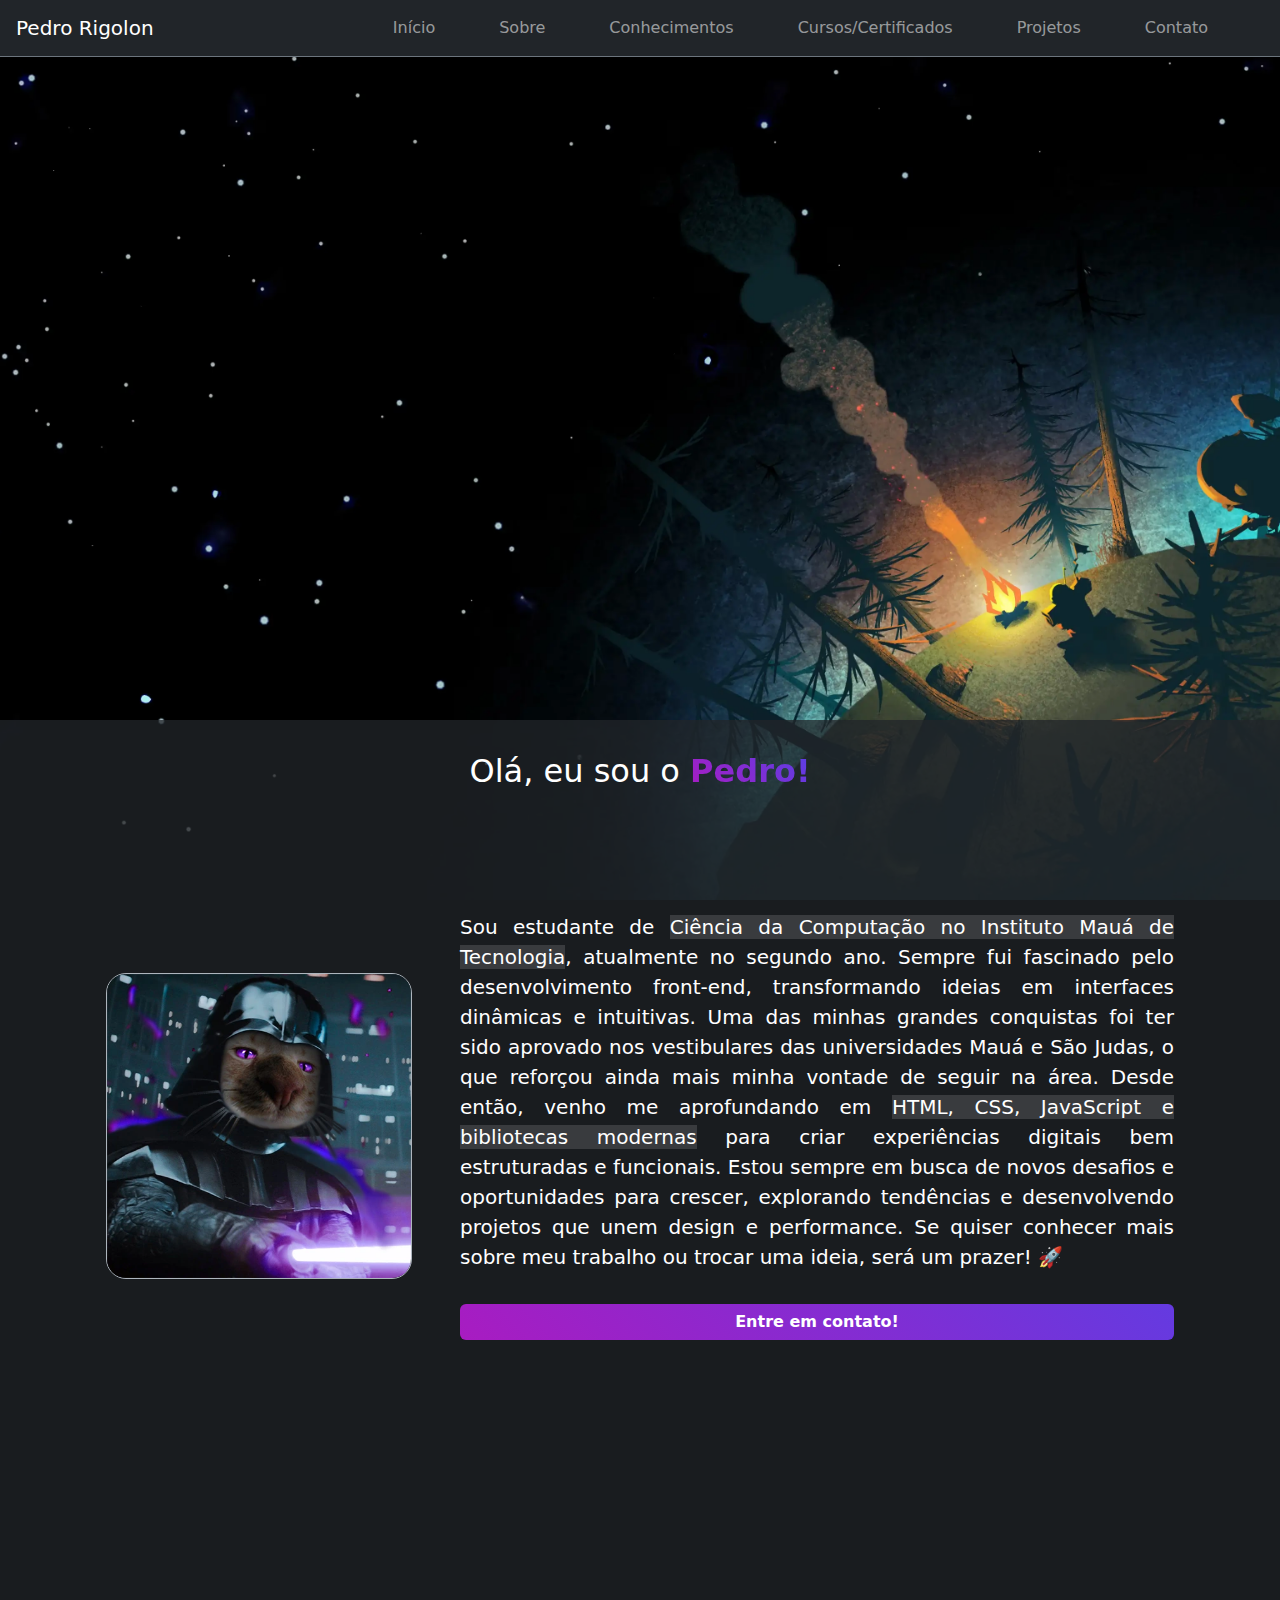
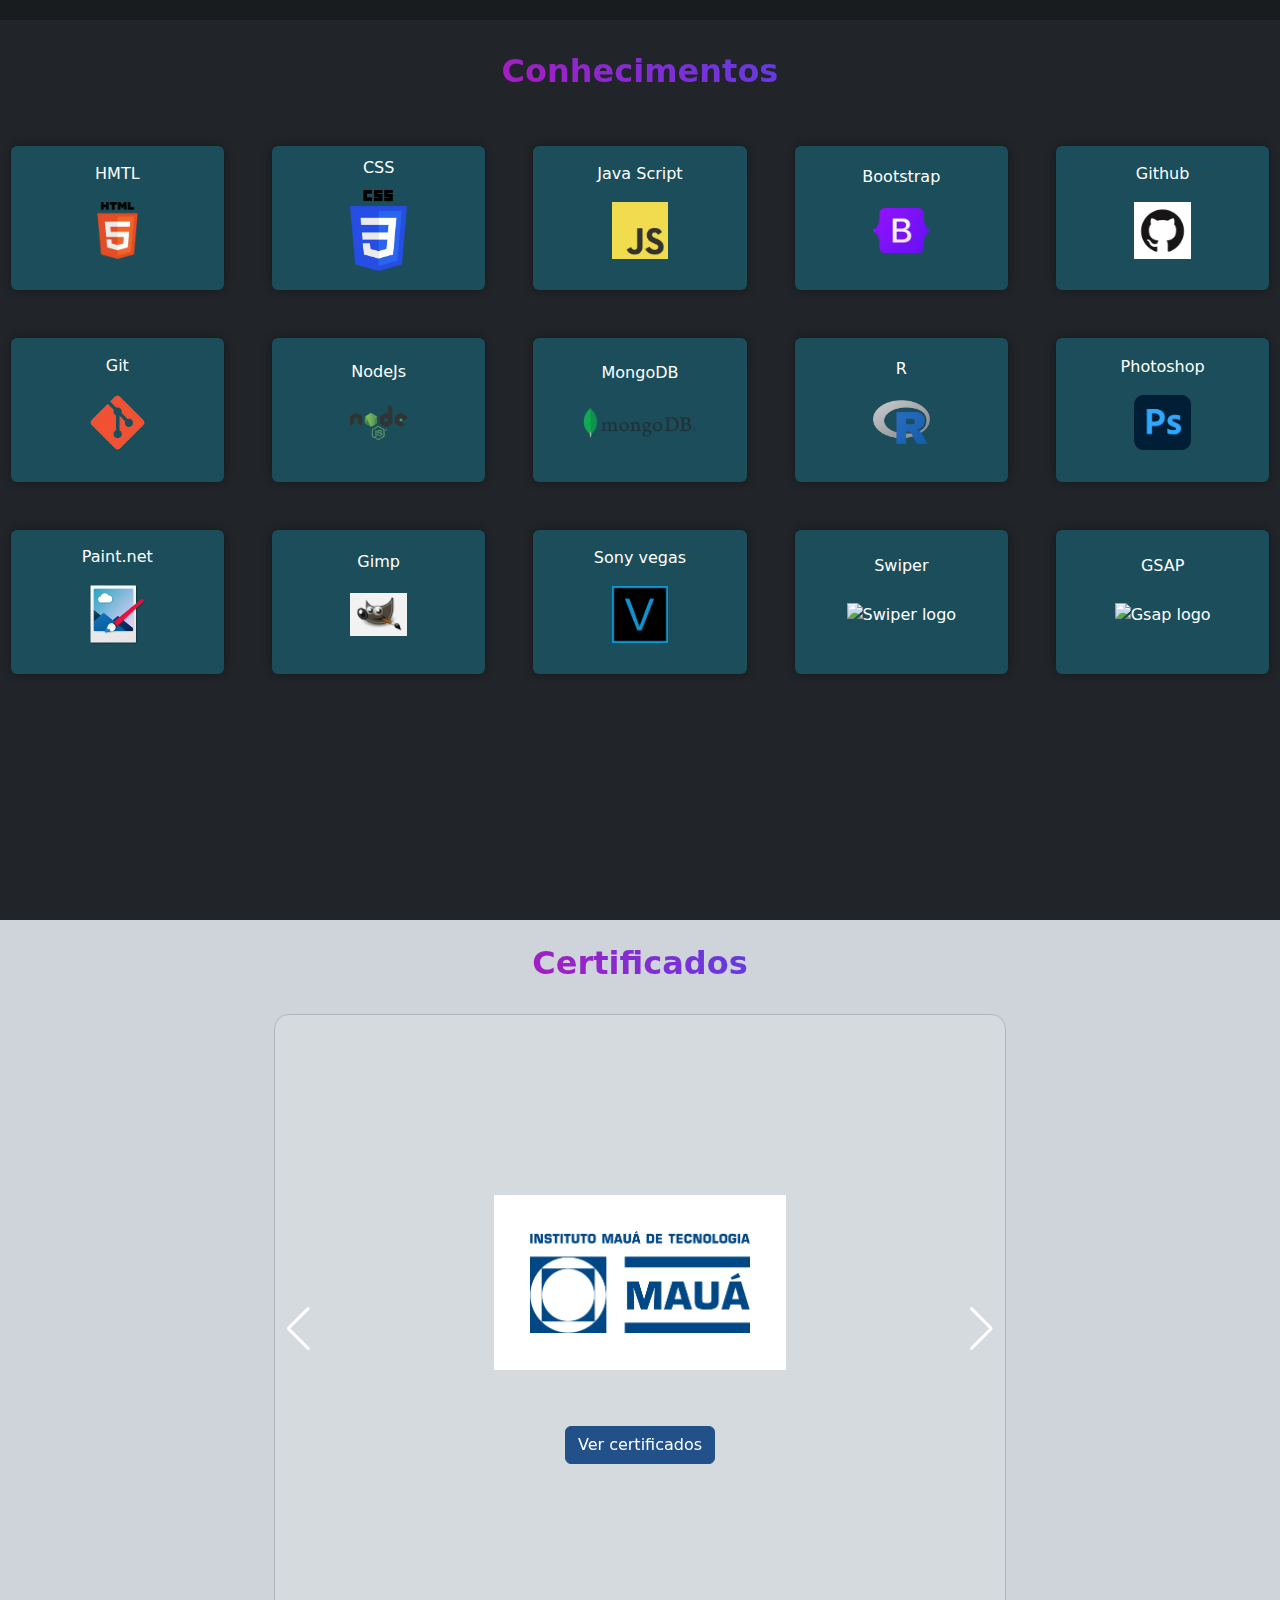
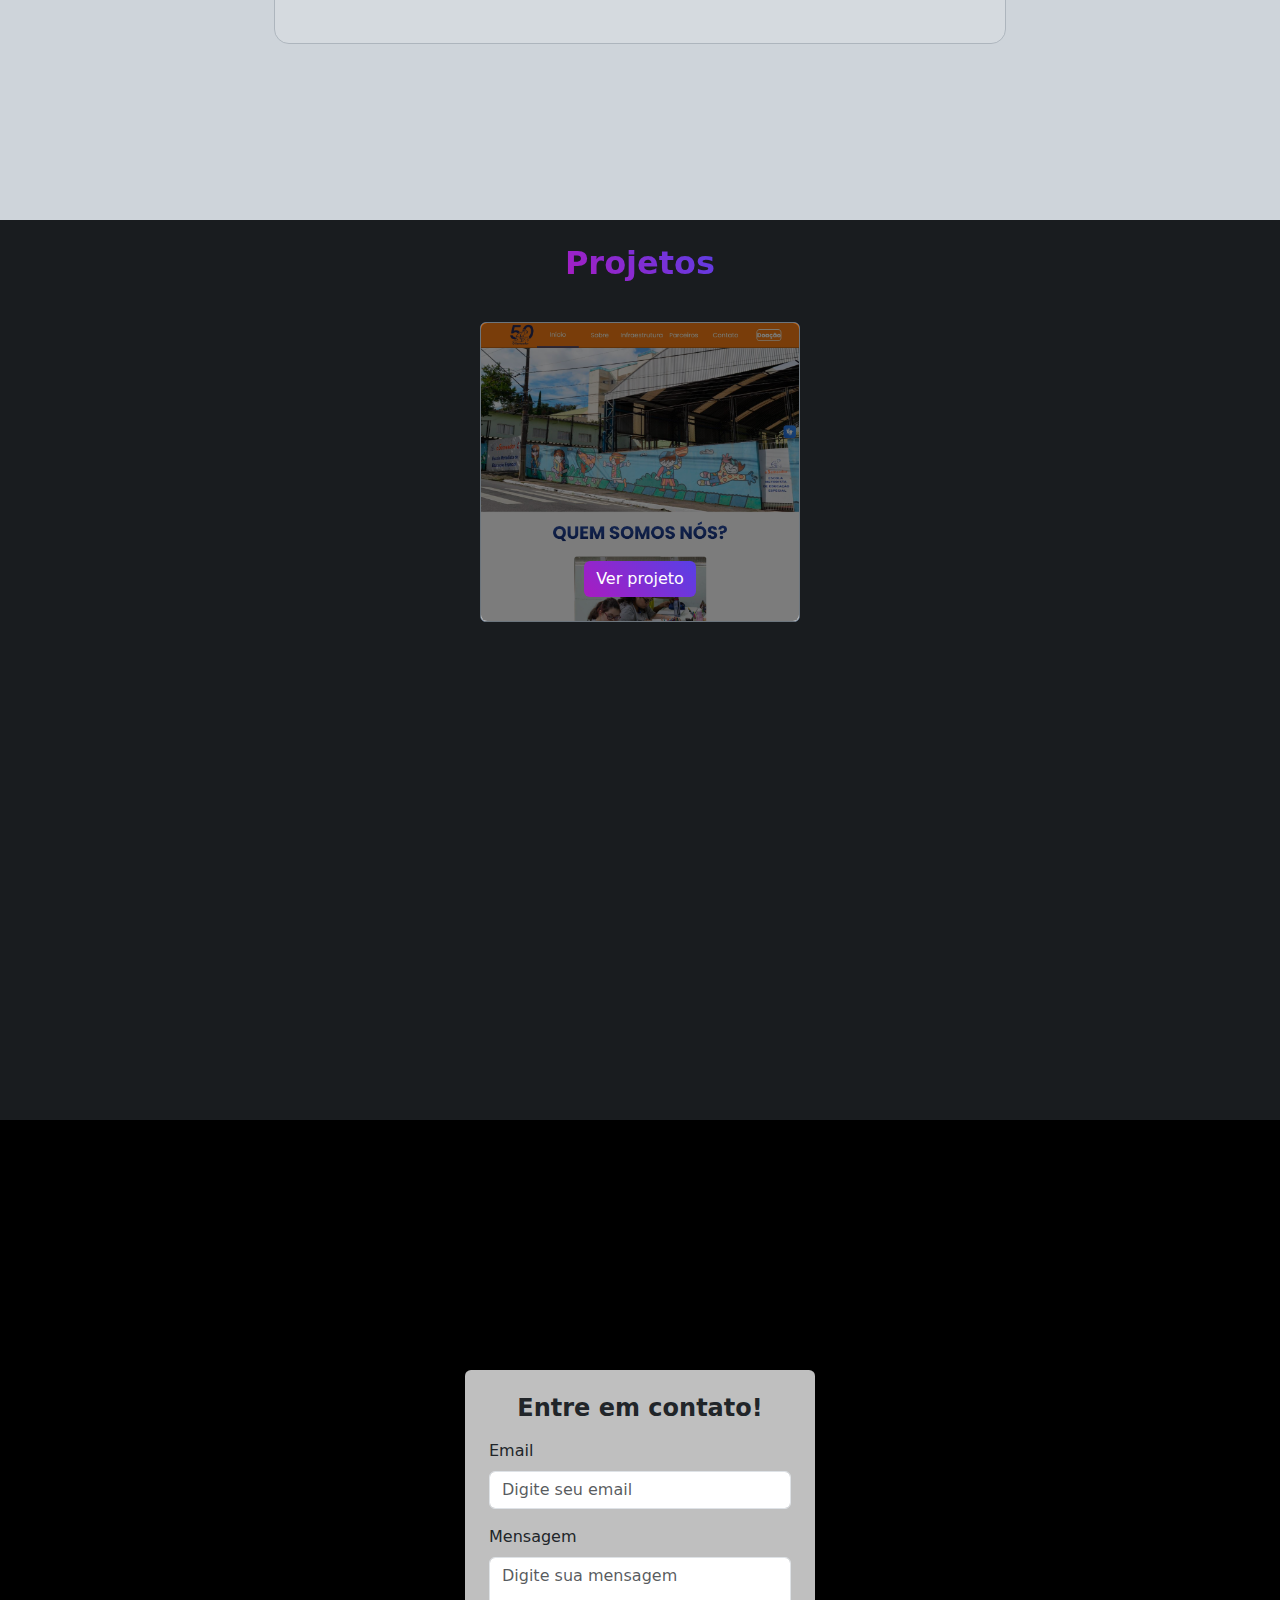
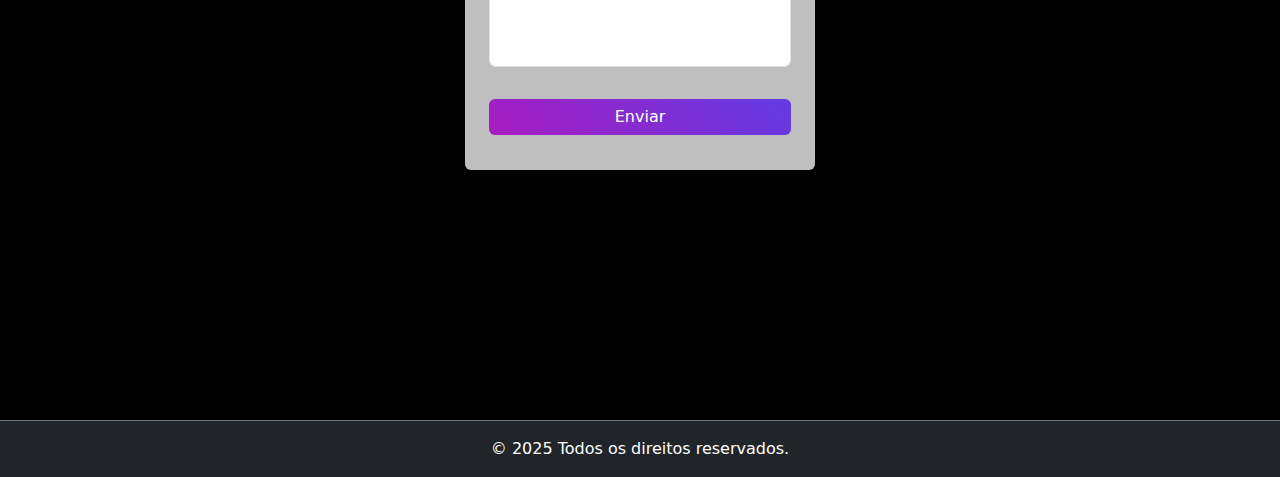
==== index.html @ f8fe8f2a "adicionado: biblioteca do gsap." ====
<!doctype html>
<html lang="pt-BR">
<head>
    <meta charset="utf-8">
    <meta name="viewport" content="width=device-width, initial-scale=1">
    <title>Meu currículo!</title>
    <link rel="icon" type="image/png" href="video-imagens/favicon.png">
    <meta name="description" content="Eu sou o Pedro. Saiba mais sobre minhas qualificações aqui!">

    <!-- bootstrap -->
    <link href="https://cdn.jsdelivr.net/npm/bootstrap@5.3.3/dist/css/bootstrap.min.css" rel="stylesheet" integrity="sha384-QWTKZyjpPEjISv5WaRU9OFeRpok6YctnYmDr5pNlyT2bRjXh0JMhjY6hW+ALEwIH" crossorigin="anonymous">

    <!-- swiper -->
    <link rel="stylesheet" href="https://cdn.jsdelivr.net/npm/swiper@11/swiper-bundle.min.css"/>
    <!-- Css -->
    <link rel="stylesheet" href="CSS-JS-HTML/css/style.css">
    <!-- hCaptcha -->
    <script src="https://js.hcaptcha.com/1/api.js" async defer></script>
    


</head>

<body>
  <!--Barra de navegacao-->
    <header>
      <nav class="navbar navbar-expand-lg navbar-dark bg-dark fixed-top p-2 px-3 border-bottom border-secondary " >

        <div class="nav_brand">
          <a href="#" class="navbar-brand">Pedro Rigolon</a>
        </div>

        <!-- NAV MOBILE-->
        <button class="navbar-toggler" type="button" data-bs-toggle="collapse" data-bs-target="#navbar_content" aria-controls="navbar_content" aria-expanded="false" aria-label="Toggle navigation">
          <span class="navbar-toggler-icon"></span>
        </button>
        <!-- NAV MOBILE-->

        <div class="collapse navbar-collapse me-lg-5" id="navbar_content">
          <div class="navbar_list ms-auto">
            <ul class="navbar-nav my-3 my-lg-0 gap-2 gap-lg-5 align-items-center">
              <li class="nav-item"><a class="nav-link" href="#">Início</a></li>
              <li class="nav-item"><a class="nav-link" href="#div_about">Sobre</a></li>
              <li class="nav-item"><a class="nav-link" href="#knowledge">Conhecimentos</a></li>
              <li class="nav-item"><a class="nav-link" href="#certificates">Cursos/Certificados</a></li>
              <li class="nav-item"><a class="nav-link" href="#projects">Projetos</a></li>
              <li class="nav-item"><a class="nav-link" href="#contact">Contato</a></li>
            </ul>
          
          </div>

        </div>

      </nav>
    </header>

  <!--Conteudo Sobre-->
    <div class="container-fluid bg-dark pb-5 bg-opacity-75 " id="div_about">
      <div class="row text-center p-2 p-sm-3" id="row_about">

        <div class="col-12 mt-5 mt-xl-3 align-self-center" id="headline_about">
          <h2>Olá, eu sou o <span class="main_headline">Pedro!</span></h2>
        </div>


        <div class="col-12 d-flex flex-column flex-lg-row align-items-center justify-content-center gap-5" id="content_about">

          <div class="col-6 col-sm-4 col-md-3 col-lg-4 col-xl-3 div-foto">
            <img class="border border-dark-subtle img-fluid " src="video-imagens/webp/pfp.webp" alt="Foto de perfil/apresentação" id="foto">
          </div>

          <div class="about_text d-flex align-items-center flex-column col-12 col-md-10 col-lg-7 my-4">
            <p class="fw-light fs-5 fs-md-1 col-12 col-sm-12 p-about">Sou estudante de <span style="background-color: rgba(245, 245, 245, 0.144);">Ciência da Computação no Instituto Mauá de Tecnologia</span>, atualmente no segundo ano. Sempre fui fascinado pelo desenvolvimento front-end, transformando ideias em interfaces dinâmicas e intuitivas.

              Uma das minhas grandes conquistas foi ter sido aprovado nos vestibulares das universidades Mauá e São Judas, o que reforçou ainda mais minha vontade de seguir na área. Desde então, venho me aprofundando em <span style="background-color: rgba(245, 245, 245, 0.144);">HTML, CSS, JavaScript e bibliotecas modernas</span> para criar experiências digitais bem estruturadas e funcionais.
              
              Estou sempre em busca de novos desafios e oportunidades para crescer, explorando tendências e desenvolvendo projetos que unem design e performance. Se quiser conhecer mais sobre meu trabalho ou trocar uma ideia, será um prazer! 🚀</p>

            <a href="#contact" class="btn btn-primary fw-bold col-12 mt-3 btn-about">Entre em contato!</a>
          </div>

        </div>

      </div>
    </div>

    
  <!--Conteudo CONHECIMENTO-->  
    <div class="container-fluid bg-dark" id="knowledge">
      <div class="row text-center py-4">

        <div class="col-12 mt-2">
          <h2 class="h2"><span class="main_headline">Conhecimentos</span></h2>
        </div>

        <!-- Nova linha dentro da coluna de 12 -->
        <div class="col-12 py-5">
          <div class="row justify-content-center align-items-center gap-3 gap-md-4 gap-lg-5" id="row2_knowledge">
            
            <div class="shadow-box col-5 col-sm-4 col-md-3 col-xl-2 rounded bg-info bg-opacity-25">
              <div class="d-grid justify-self-center align-self-center">
              <p  class="fw-medium align-self-center mb-0">HMTL</p>

              <picture>
                <img   height="auto" src="video-imagens/webp/logos/HTML5_logo_and_wordmark.svg.webp" alt="html logo">
              </picture>
              </div>
            </div>

            <div class="shadow-box col-5 col-sm-4 col-md-3 col-xl-2 rounded bg-info bg-opacity-25">
              <div class="d-grid justify-self-center align-self-center">
              <p  class="fw-medium align-self-center mb-0">CSS</p>

              <picture>
                <img  height="auto" src="video-imagens/webp/logos/CSS3_logo_and_wordmark.svg.webp" alt="css logo">
              </picture>
              </div>
            </div>

            <div class="shadow-box col-5 col-sm-4 col-md-3 col-xl-2 rounded bg-info bg-opacity-25">
              <div class="d-grid justify-self-center align-self-center">
              <p  class="fw-medium align-self-center mb-0">Java Script</p>

              <picture>
                <img height="auto" src="video-imagens/webp/logos/JavaScript-logo.webp" alt="java script logo">
              </picture>
              </div>
            </div>

            <div class="shadow-box col-5 col-sm-4 col-md-3 col-xl-2 rounded bg-info bg-opacity-25">
              <div class="d-grid justify-self-center align-self-center">
              <p  class="fw-medium align-self-center mb-0">Bootstrap</p>

              <picture>
                <img  height="auto" src="video-imagens/webp/logos/Bootstrap_logo.svg.webp" alt="bootstrap logo">
              </picture>
              </div>
            </div>

            <div class="shadow-box col-5 col-sm-4 col-md-3 col-xl-2 rounded bg-info bg-opacity-25">
              <div class="d-grid justify-self-center align-self-center">
              <p  class="fw-medium align-self-center mb-0">Github</p>

              <picture>
                <img  height="auto" src="video-imagens/webp/logos/GitHub-Mark-ea2971cee799.webp" alt="github logo">
              </picture>
              </div>
            </div>

            <div class="shadow-box col-5 col-sm-4 col-md-3 col-xl-2 rounded bg-info bg-opacity-25">
              <div class="d-grid justify-self-center align-self-center">
              <p  class="fw-medium align-self-center mb-0">Git</p>

              <picture>
                <img  height="auto" src="video-imagens/webp/logos/Git_icon.svg.webp" alt="git logo">
              </picture>
              </div>
            </div>

            <div class="shadow-box col-5 col-sm-4 col-md-3 col-xl-2 rounded bg-info bg-opacity-25">
              <div class="d-grid justify-self-center align-self-center">
              <p  class="fw-medium align-self-center mb-0">NodeJs</p>

              <picture>
                <img  height="auto" src="video-imagens/webp/logos/Node.js_logo.svg.webp" alt="nodejs logo">
              </picture>
              </div>
            </div>

            <div class="shadow-box col-5 col-sm-4 col-md-3 col-xl-2 rounded bg-info bg-opacity-25">
              <div class="d-grid justify-self-center align-self-center">
              <p  class="fw-medium align-self-center mb-0">MongoDB</p>

              <picture>
                <img  height="auto" src="video-imagens/webp/logos/MongoDB_Logo.svg.webp" alt="Mongodb logo" id="img_mongodb">
              </picture>
              </div>
            </div>

            <div class=" shadow-box col-5 col-sm-4 col-md-3 col-xl-2 rounded bg-info bg-opacity-25">
              <div class="d-grid justify-self-center align-self-center">
                <p  class="fw-medium align-self-center mb-0">R</p>

                <picture>
                  <img  height="auto" src="video-imagens/webp/logos/R_logo.svg.webp" alt="R logo">
                </picture>

              </div>
            </div>

            <div class="shadow-box col-5 col-sm-4 col-md-3 col-xl-2 rounded bg-info bg-opacity-25">
               <div class="d-grid justify-self-center align-self-center">
              <p  class="fw-medium align-self-center mb-0">Photoshop</p>

              <picture>
                <img  height="auto" src="video-imagens/webp/logos/Adobe_Photoshop_CC_icon.svg.webp" alt="photoshop logo">
              </picture>
              </div>
            </div>

            <div class="shadow-box col-5 col-sm-4 col-md-3 col-xl-2 rounded bg-info bg-opacity-25">
              <div class="d-grid justify-self-center align-self-center">
              <p  class="fw-medium align-self-center mb-0">Paint.net</p>

              <picture>
                <img  height="auto" src="video-imagens/webp/logos/2128238399_paintneticon(6).png.4b20725c1c9d337627a3a03c9ae7adec.webp" alt="paint.net logo">
              </picture>
              </div>
            </div>

            <div class="shadow-box col-5 col-sm-4 col-md-3 col-xl-2 rounded bg-info bg-opacity-25">
              <div class="d-grid justify-self-center align-self-center">
              <p  class="fw-medium align-self-center mb-0">Gimp</p>

              <picture>
                <img  height="auto" src="video-imagens/webp/logos/png-transparent-gimp-logo-large.webp" alt="gimp logo">
              </picture>
              </div>
            </div>

            <div class="shadow-box col-5 col-sm-4 col-md-3 col-xl-2 rounded bg-info bg-opacity-25">
              <div class="d-grid justify-self-center align-self-center">
              <p  class="fw-medium align-self-center mb-0">Sony vegas</p>

              <picture>
                <img  height="auto" src="video-imagens/webp/logos/sony-vegas-logo-icon.webp" alt="sony vegas logo">
              </picture>
              </div>
            </div>

            <div class="shadow-box col-5 col-sm-4 col-md-3 col-xl-2 rounded bg-info bg-opacity-25">
              <div class="d-grid justify-self-center align-self-center">
              <p  class="fw-medium align-self-center mb-0">Swiper</p>

              <picture>
                <img  height="auto" src="https://swiperjs.com/images/swiper-logo.svg" alt="Swiper logo">
              </picture>
              </div>
            </div>

            <div class="shadow-box col-5 col-sm-4 col-md-3 col-xl-2 rounded bg-info bg-opacity-25">
              <div class="d-grid justify-self-center align-self-center">
              <p  class="fw-medium align-self-center mb-0">GSAP</p>

              <picture>
                <img  height="auto" src="video-imagens/webp/logos/GSAP_2023.svg" alt="Gsap logo">
              </picture>
              </div>
            </div>

            
          </div>
        </div>

      </div>
    </div>

    
    <!--Conteúdo CERTIFICADOS-->
    <div class="container-fluid bg-dark-subtle" id="certificates">
      
      <div class="col-12 text-center py-4">
        <h2 class="h2"><span class="main_headline">Certificados</span></h2>
      </div>

      
      <div class="swiper mySwiper col-md-7 border border-dark-subtle ">
        <div class="swiper-wrapper">

          <div class="swiper-slide slide-custom">
            <img class="carousel-img" src="video-imagens/webp/carousel/mauaLogo.webp" alt="Logo maua">
            <a href="CSS-JS-HTML/html/certificados/mauá/certificados-maua.html"><button class="btn btn-light btn-custom1" type="button">Ver certificados</button></a>
          </div>

          <div class="swiper-slide slide-custom">
            <img class="carousel-img" src="video-imagens/webp/carousel/cursoEmVideoLogo.webp" alt="logo curso em video">
            <a href="CSS-JS-HTML/html/certificados/cursoemvideo/certificados-cursoemvideo.html"><button class="btn btn-light btn-custom2" type="button">Ver certificados</button></a>
          </div>

          <div class="swiper-slide slide-custom">
            <img class="carousel-img" src="video-imagens/webp/carousel/bradescoLogo.webp" alt="logo fundacao bradesco">
            <a href="CSS-JS-HTML/html/certificados/bradesco/certificados-bradesco.html"><button class="btn btn-light btn-custom3" type="button">Ver certificados</button></a>
          </div>

          <div class="swiper-slide slide-custom">
            <img class="carousel-img" src="video-imagens/webp/carousel/logo_kumon.webp" alt="logo kumon">
            <a href="CSS-JS-HTML/html/certificados/kumon/certificados-kumon.html"><button class="btn btn-light btn-custom4" type="button">Ver certificados</button></a>
          </div>

        </div>
        <div class="swiper-button-next"></div>
        <div class="swiper-button-prev"></div>
        <div class="swiper-pagination"></div>
      </div>
      
    </div>


    <!--Conteudo PROJETOS-->
    <div class="container-fluid bg-dark bg-opacity-75" id="projects">
      <div class="row">
        <div class="col-12 text-center py-4">
          <h2 class="h2"><span class="main_headline">Projetos</span></h2>
        </div>

        <div class="col-12 py-2">
          <div class="row justify-content-center align-items-center gap-5 mb-5">
            
            <div class="p-0 col-8 col-sm-6 col-md-4 col-xl-3 col-xxl-2 bg-primary rounded border border-secondary div-project">
              <div class="container-black rounded d-flex justify-content-center align-items-end">
                <a href="https://pedrorigolon.github.io/Osemeador-PI" target="_blank" class="mb-4"><button class="btn btn-primary fw-normal">Ver projeto</button></a>
              </div>
            </div>
            
        
          </div>
        </div>
        
      </div>
    </div>


    <!--Conteudo CONTATO-->
    <div class="container-fluid d-flex align-items-center justify-content-center" id="contact">
      <div class="row w-100 justify-content-center">
        <div class="col-12 col-md-6 col-lg-4 d-flex align-items-center justify-content-center">
          <div class="container-forms bg-white bg-opacity-75 p-4 rounded shadow text-dark">
            <h4 class="text-center fw-bold text-dark">Entre em contato!</h4>
            <form action="https://formspree.io/f/xzzepgqj" id="my-form" method="POST" class="mt-3">

              <div class="mb-3">
                <label for="email" class="form-label fw-medium text-dark">Email</label>
                <input type="email" name="email" class="form-control" id="email" placeholder="Digite seu email">
              </div>

              <div class="mb-3">
                <label for="message" class="form-label fw-medium text-dark">Mensagem</label>
                <textarea class="form-control" name="message" placeholder="Digite sua mensagem" id="message" rows="4" style="resize: none;"></textarea>
              </div>

              <div class="h-captcha" data-size="compact" data-sitekey="04ea3490-1e3c-4680-b490-886e84aedd84"></div>

              <button type="submit" id="my-form-button" class="btn btn-primary w-100 mt-3">Enviar</button>

              <p class="alert alert-danger fw-bolder hidden" role="alert" id="my-form-status"></p>

            </form>
            
          </div>
        </div>
      </div>
    </div>

    


    <!--Rodapé-->
    <footer class="bg-dark border-top border-secondary text-white text-center py-3">
      <p class="mb-0">&copy; 2025 Todos os direitos reservados.</p>
    </footer>
    
  


<!-- Script Bootstrap -->    
<script src="https://cdn.jsdelivr.net/npm/bootstrap@5.3.3/dist/js/bootstrap.bundle.min.js" integrity="sha384-YvpcrYf0tY3lHB60NNkmXc5s9fDVZLESaAA55NDzOxhy9GkcIdslK1eN7N6jIeHz" crossorigin="anonymous" async defer></script>

<!-- Script Swiper carousel  -->
<script src="https://cdn.jsdelivr.net/npm/swiper@11/swiper-bundle.min.js" async defer></script>

<!-- Carousel initialize -->  
<script src="CSS-JS-HTML/js/swiperIniciate.js" async defer></script>


<!-- formspree -->
<script src="CSS-JS-HTML/js/formspree.js" async defer></script>

<!-- script botao direito -->

<script src="CSS-JS-HTML/js/script.js" async defer></script>

<!-- gsap -->
<script src="https://cdn.jsdelivr.net/npm/gsap@3.12.7/dist/gsap.min.js"></script>

<script src="https://cdnjs.cloudflare.com/ajax/libs/gsap/3.10.4/ScrollTrigger.min.js"></script>

</body>
</html>
---- CSS-JS-HTML/css/style.css ----
/* GERAL */

*{
    margin: 0;
    padding: 0;
    box-sizing: border-box;
    color: white;
}

body{
  background-image: url(https://pedrorigolon.github.io/portfolio/video-imagens/webp/background/bg-outerwilds.webp);
  background-position: center;
  background-repeat: no-repeat;
  background-size: cover;
  background-attachment: fixed;
  background-color: black;
}

@keyframes brilho {
  0% { background-position: 0% 50%; }
  50% { background-position: 100% 50%; }
  100% { background-position: 0% 50%; }
}

.btn-primary {
  animation: 3.4s linear infinite brilho;
  font-weight: 500;
  background-image: linear-gradient(45deg, #A81CC1, #5143E9, #A81CC1, #5143E9);
  background-size: 400% 100%;
  color: white;
  border: none;
  transition: transform 0.5s; /* Aplica transição apenas ao transform */
}

.btn-primary:hover {
  transform: scale(1.05);
  border: none;
  
}

.btn-primary:active{
  background-image: linear-gradient(45deg, #6c137c, #2f2788, #6c137c, #2f2788);
  color: rgb(151, 151, 151);
}

.shadow-box{
  box-shadow: 0px 0px 10px rgba(0, 0, 0, 0.39);
}

.text-status{
  color: rgb(0, 121, 0);
  font-weight: 700;
  font-size: larger;
  padding-top: 0.5rem;
  padding-bottom: 0.5rem;
  border-radius: 30px;
  text-align: center;
  
}

.p-about{
  text-align: justify;

}


/* SOBRE */   




#div_about{
  margin-top: 80vh;
  min-height: 100vh;
  
}

#row_about{
  margin-bottom: 2.2rem;

}

#foto{
  border-radius: 20px;
  
}

#headline_about{
justify-self: center;
}


span.main_headline{
  font-weight: 700;
    animation: 3.4s linear infinite brilho;
    background-image: linear-gradient(45deg, #A81CC1, #5143E9, #A81CC1, #5143E9);
    background-size: 400% 100%;
    background-clip: text;
    -webkit-background-clip: text;
    color: transparent !important;
    -webkit-text-fill-color: transparent;
    will-change: background-position;
}


#content_about{
  margin-top: 10vh;
  
}

.btn-about{
  width: 100%;

}


/* DIV CONHECIMENTOS */    
#knowledge{
  min-height: 100vh;

}


#row2_knowledge div{
  height: 7rem;
}

#knowledge picture img{
  width: 30%;
}

#knowledge picture img#img_mongodb{
  width: 60%;
}

/* CARROSEL SWIPER */  

#certificates{
  background-image: url(https://pedrorigolon.github.io/portfolio/video-imagens/webp/background/bg-galaxia.webp);
  background-repeat: none;
  background-position: center;
  background-size: cover;
  background-attachment: fixed;
  min-height: 100vh;
}



.swiper {
  min-height: 70vh;
  display: grid;
  justify-content: center;
  align-items: center;
  border-radius: 15px;
}

.swiper-slide {
  text-align: center;
  font-size: 18px;
  background: #ffffff28;
  display: flex;
  justify-content: center;
  align-items: center;
}

.swiper-slide img {
  display: block;
  width: 50%;
  object-fit: cover;
}

.swiper-button-next,
.swiper-button-prev {
    color: white !important; /* Define a cor dos botões como branco */
}

.swiper-pagination-bullet {
    background-color: white !important; /* Bolinhas inativas */
}

.swiper-pagination-bullet-active {
    background-color: white !important; /* Bolinha ativa */
}

.slide-custom{
  display: flex;
  flex-direction: column;
  justify-content: center;
  align-items: center;      
  gap: 3.5rem;  


}

.carousel-img{
  justify-self: center;
  align-self: center;
  background-color: white;
  padding: 5%;
}

.btn-custom1{
  background-color: rgb(33, 81, 136);
  color: white;
  border-color: rgb(33, 81, 136);
}

.btn-custom2{
  background-color: white;
  color: rgb(20, 20, 100);
  font-weight: 500;
  border-color: white;
}

.btn-custom3{
  background-color: white;
  color: rgb(240, 0, 0);
  font-weight: 500;
  border-color: white;
}

.btn-custom4{
  background-color: white;
  color: rgb(0, 0, 0);
  font-weight: 500;
  border-color: white;
}

/* PROJETOS */

#projects{
min-height: 100vh;
}


.div-project{
height: 300px;
background-image: url(https://pedrorigolon.github.io/portfolio/video-imagens/webp/projeto1.webp);
background-size:cover;
background-repeat: no-repeat;
background-position: 100% 0;
transition: background-position 5s ease-in-out;
}

.div-project:hover{

background-position: 100% 100%;
}

.container-black{
  background-color: rgba(0, 0, 0, 0.514);
  height: 100%;
  height: 100%; 
  position: relative;
}
/* contato */

#contact{
background-image: url(https://pedrorigolon.github.io/portfolio/video-imagens/webp/background/starts.webp);
background-repeat: no-repeat;
background-attachment: fixed;
background-size: cover;
min-height: 100vh;
}

.contact-full{
background-color: rgba(255, 255, 255, 0.644);
}

.container-forms{
  width: 100%; 
  max-width: 350px;
  min-height: 400px;
}

#result{
  background-color: aliceblue; 
  border-radius: 20px; 
  margin-top: 10px; 
  text-align: center;
}

.h-captcha{
  display: grid;
  justify-content: center;
  align-items: center;
}

.hidden {
  display: none;
}

.visible {
  margin-top: 1.5rem;
  display: block;
}

/* RESPONSIVIDADES EXTRAS */




@media screen and (max-width: 370px) {
    #knowledge picture img{
      width: 40%;
    }

}

@media screen and (max-width: 420px) {
    .h-captcha {
      transform: scale(0.90);
     
    }
    
  }

@media screen and (min-width: 992px) {
  #row2_knowledge div{
  height: 9rem;
}
.swiper-slide img {
  width: 40%;

}


}
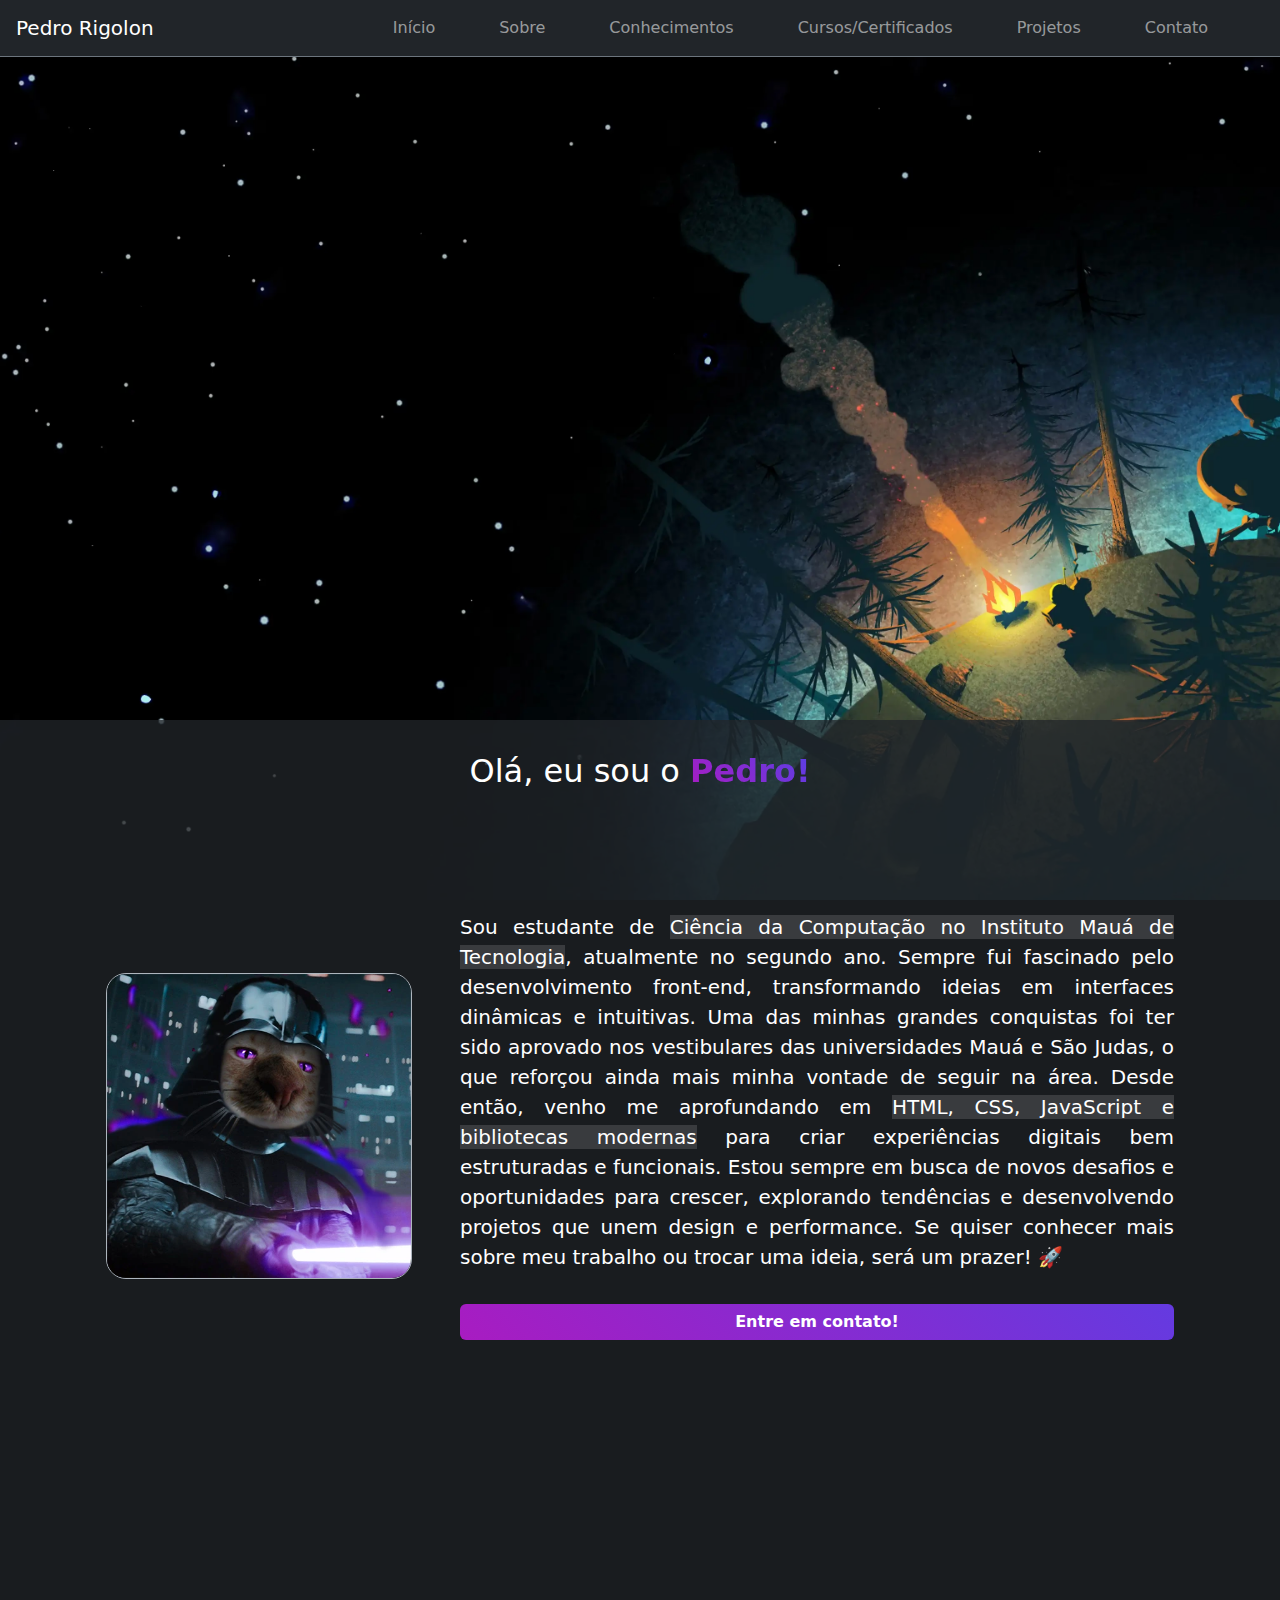
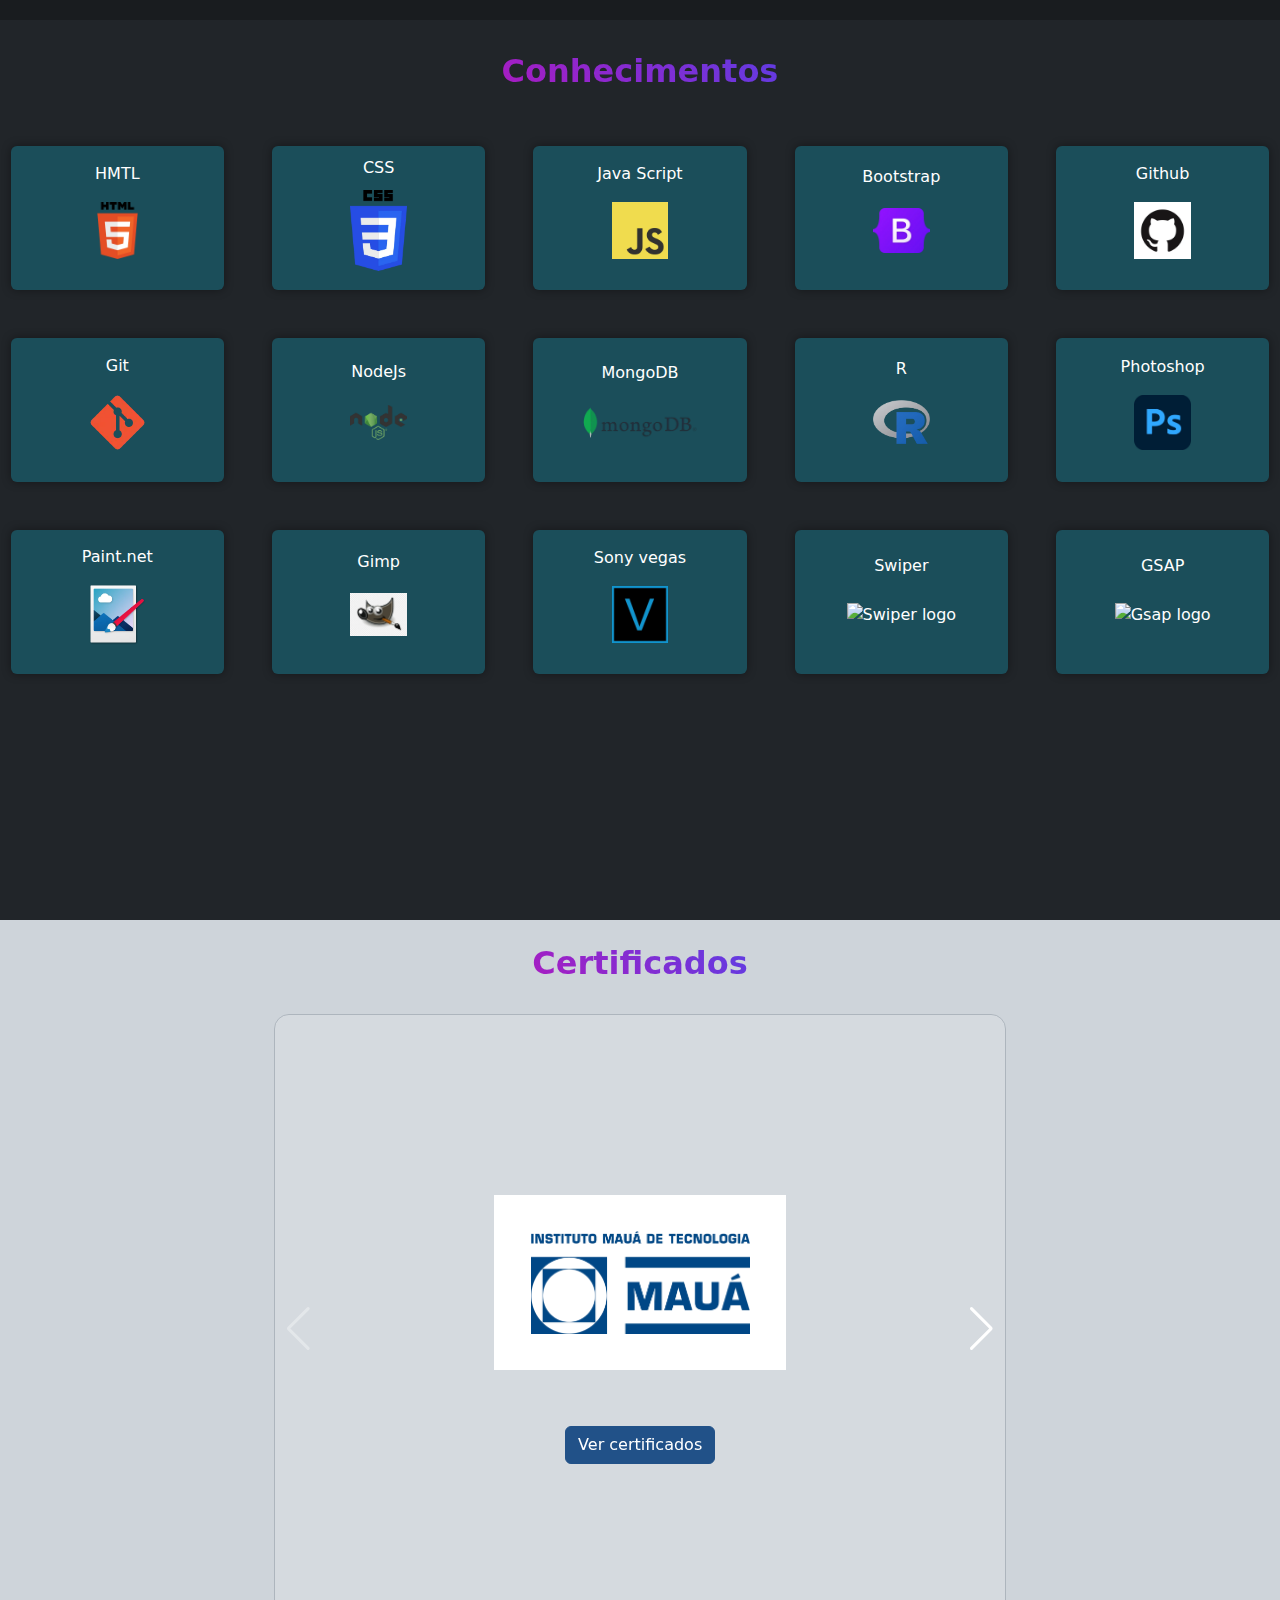
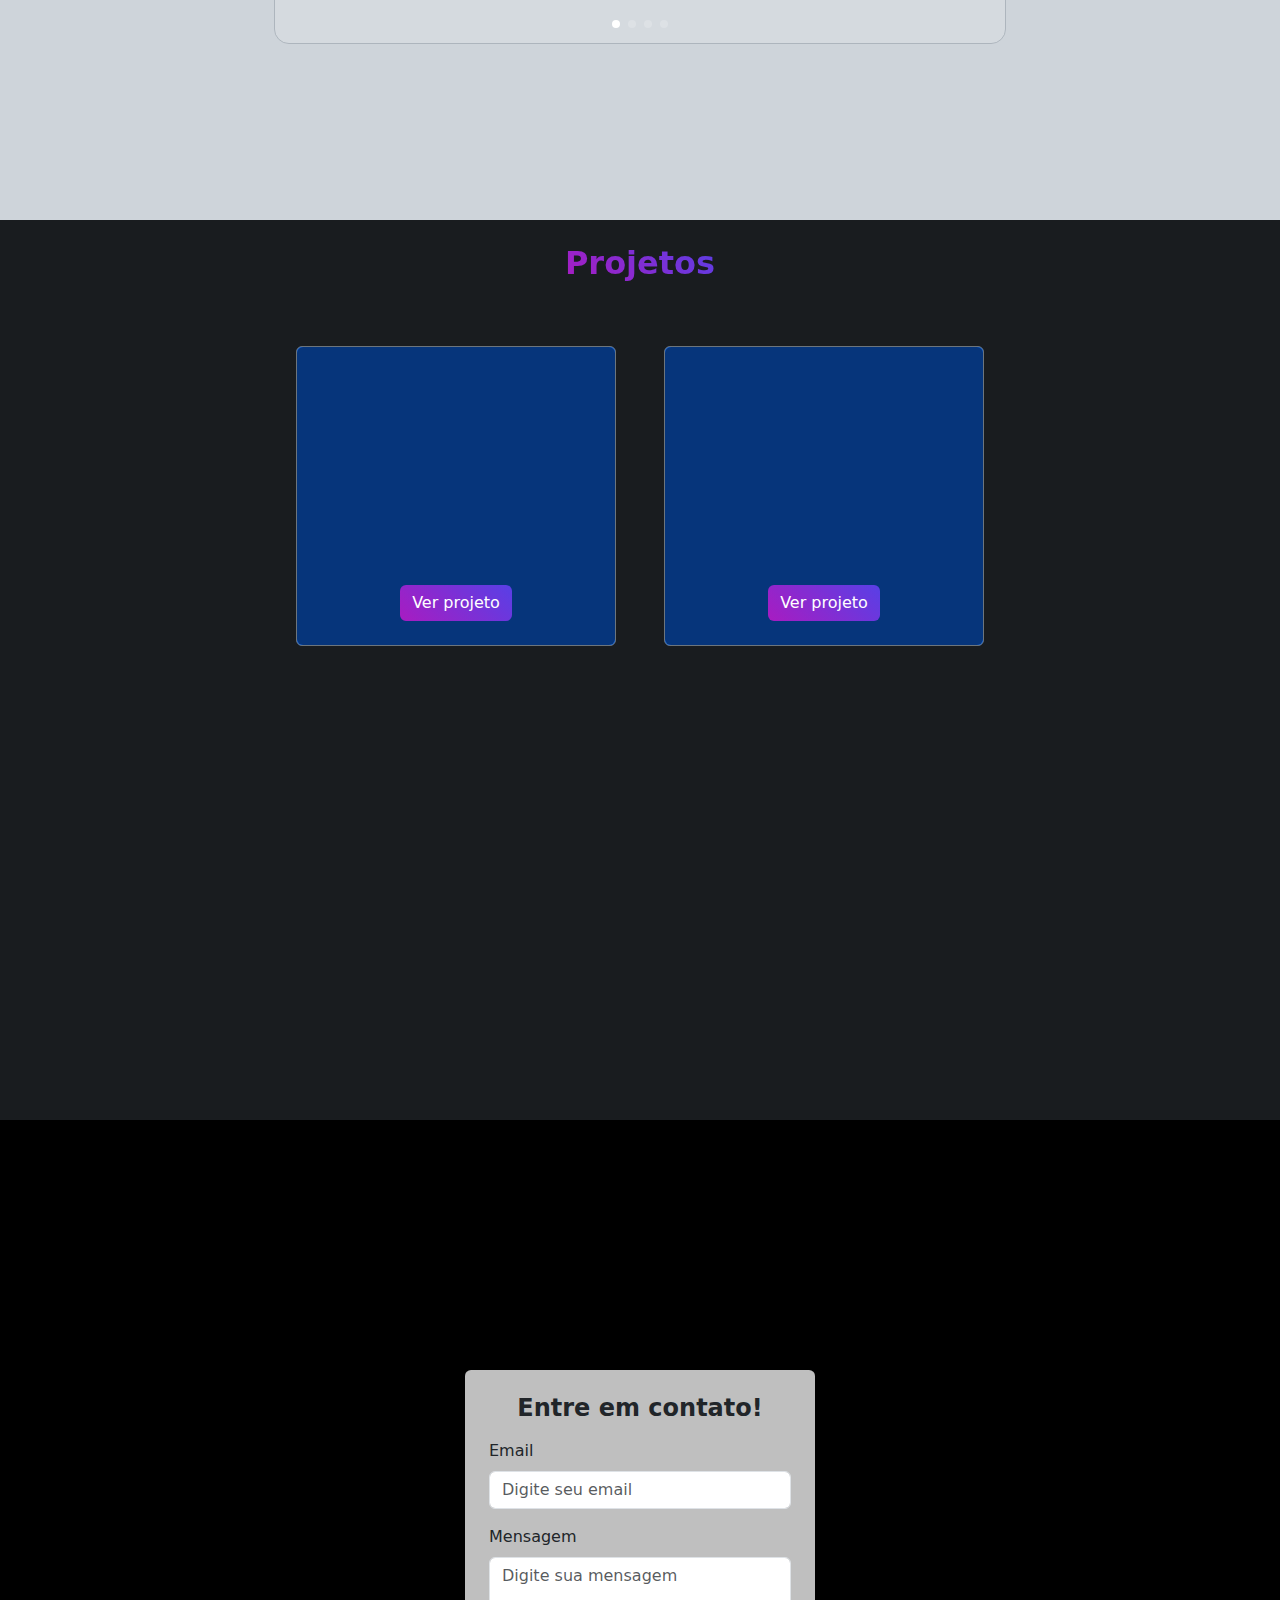
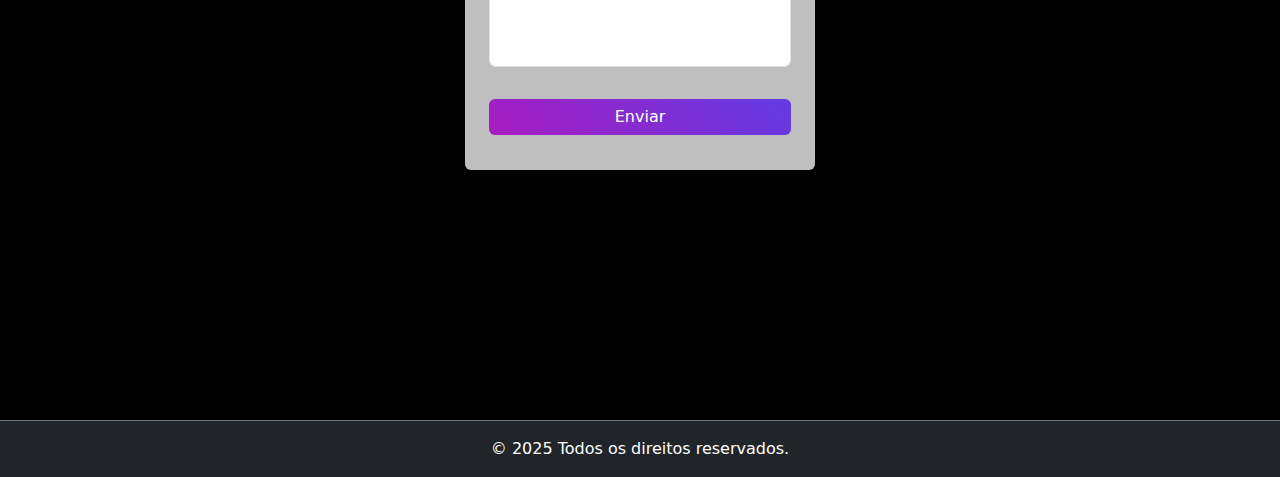
==== commit f86d2d88: "adicionado: novo projeto, caminhos arrumados e codigo do gsap otimizado." ====
--- a/index.html
+++ b/index.html
@@ -304,13 +304,20 @@
         </div>
 
         <div class="col-12 py-2">
-          <div class="row justify-content-center align-items-center gap-5 mb-5">
-            
-            <div class="p-0 col-8 col-sm-6 col-md-4 col-xl-3 col-xxl-2 bg-primary rounded border border-secondary div-project">
+          <div class="row justify-content-center align-items-center gap-5 my-4">
+            
+            <div class="p-0 col-8 col-sm-6 col-md-4 col-xl-3 col-xxl-2 bg-primary rounded border border-secondary div-project div-project1">
               <div class="container-black rounded d-flex justify-content-center align-items-end">
                 <a href="https://pedrorigolon.github.io/Osemeador-PI" target="_blank" class="mb-4"><button class="btn btn-primary fw-normal">Ver projeto</button></a>
               </div>
             </div>
+
+            <div class="p-0 col-8 col-sm-6 col-md-4 col-xl-3 col-xxl-2 bg-primary rounded border border-secondary div-project div-project2">
+              <div class="container-black rounded d-flex justify-content-center align-items-end">
+                <a href="https://pedrorigolon.github.io/rene-caram/" target="_blank" class="mb-4"><button class="btn btn-primary fw-normal">Ver projeto</button></a>
+              </div>
+            </div>
+
             
         
           </div>
--- a/CSS-JS-HTML/css/style.css
+++ b/CSS-JS-HTML/css/style.css
@@ -235,11 +235,20 @@
 
 .div-project{
 height: 300px;
-background-image: url(https://pedrorigolon.github.io/portfolio/video-imagens/webp/projeto1.webp);
 background-size:cover;
 background-repeat: no-repeat;
 background-position: 100% 0;
 transition: background-position 5s ease-in-out;
+}
+
+.div-project1{
+  background-image: url(../../video-imagens/projeto1.png);
+
+}
+
+.div-project2{
+  background-image: url(../../video-imagens/projeto-2.png);
+
 }
 
 .div-project:hover{
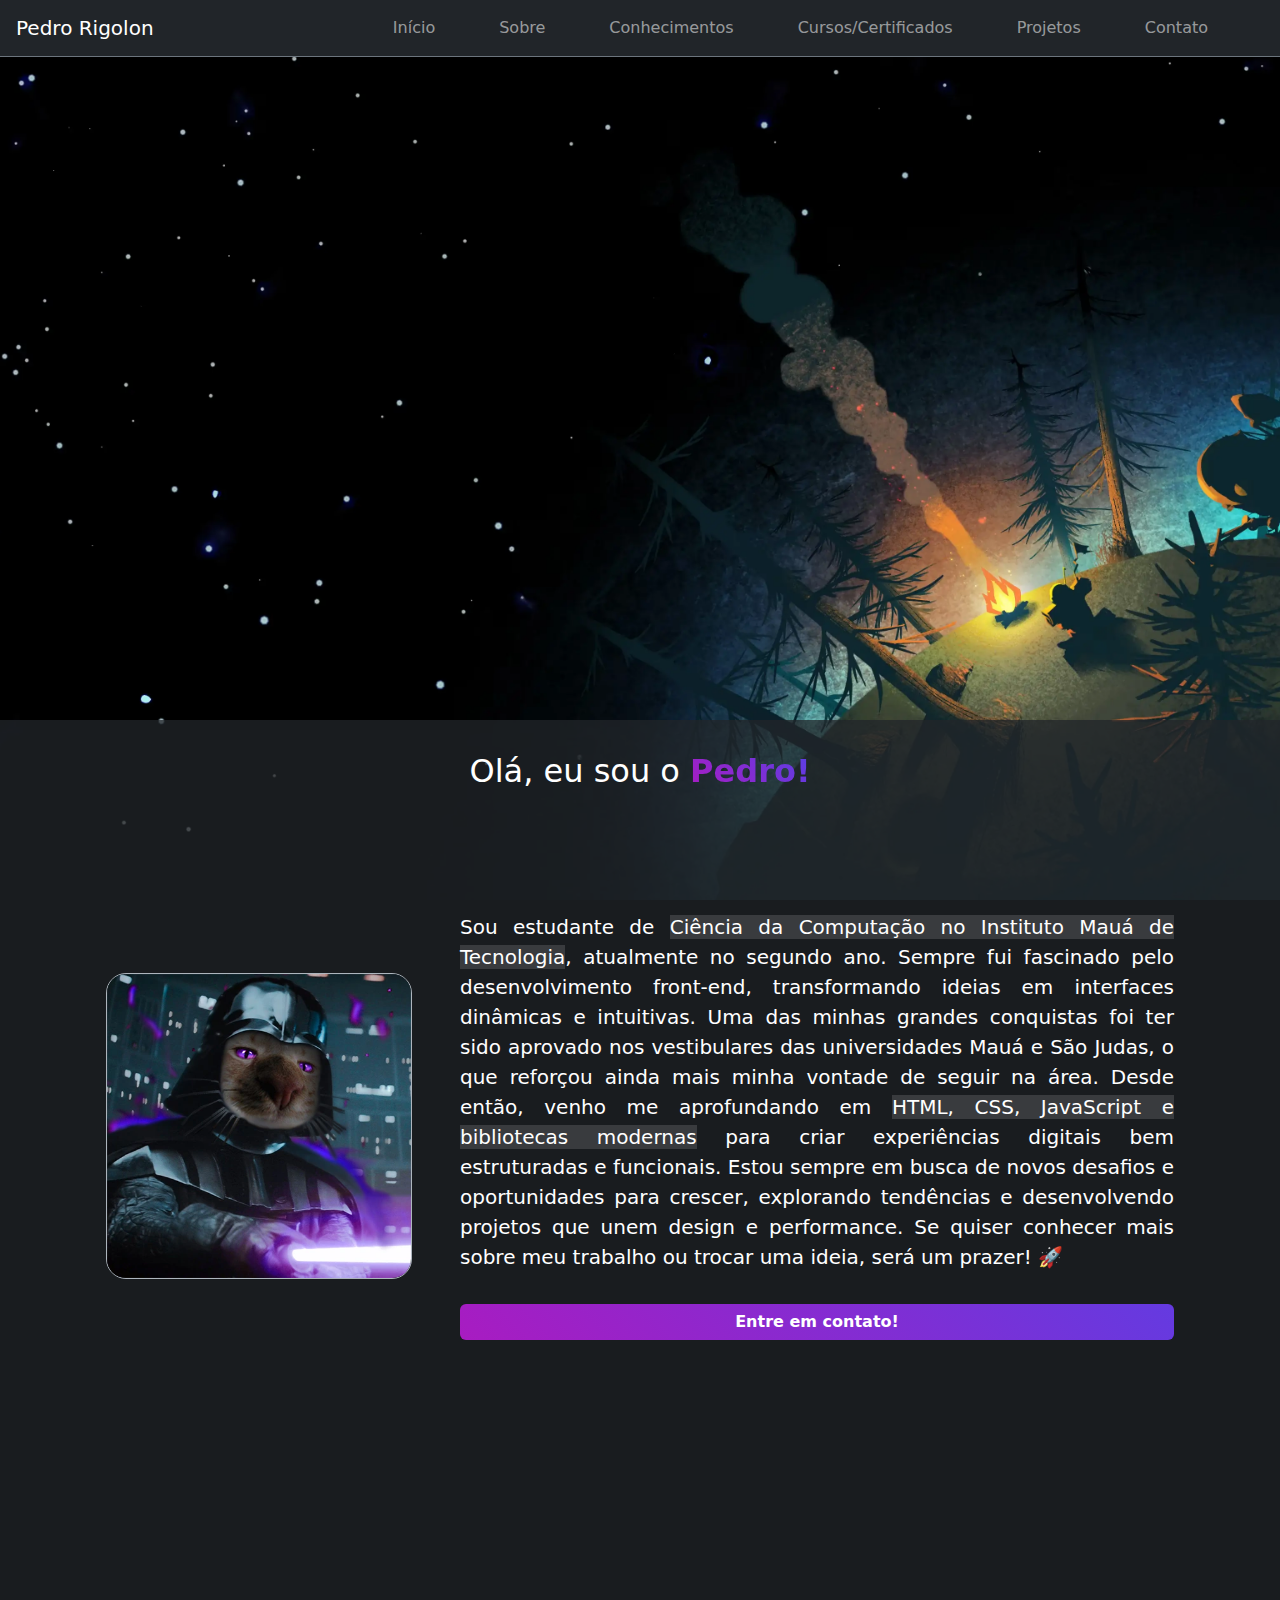
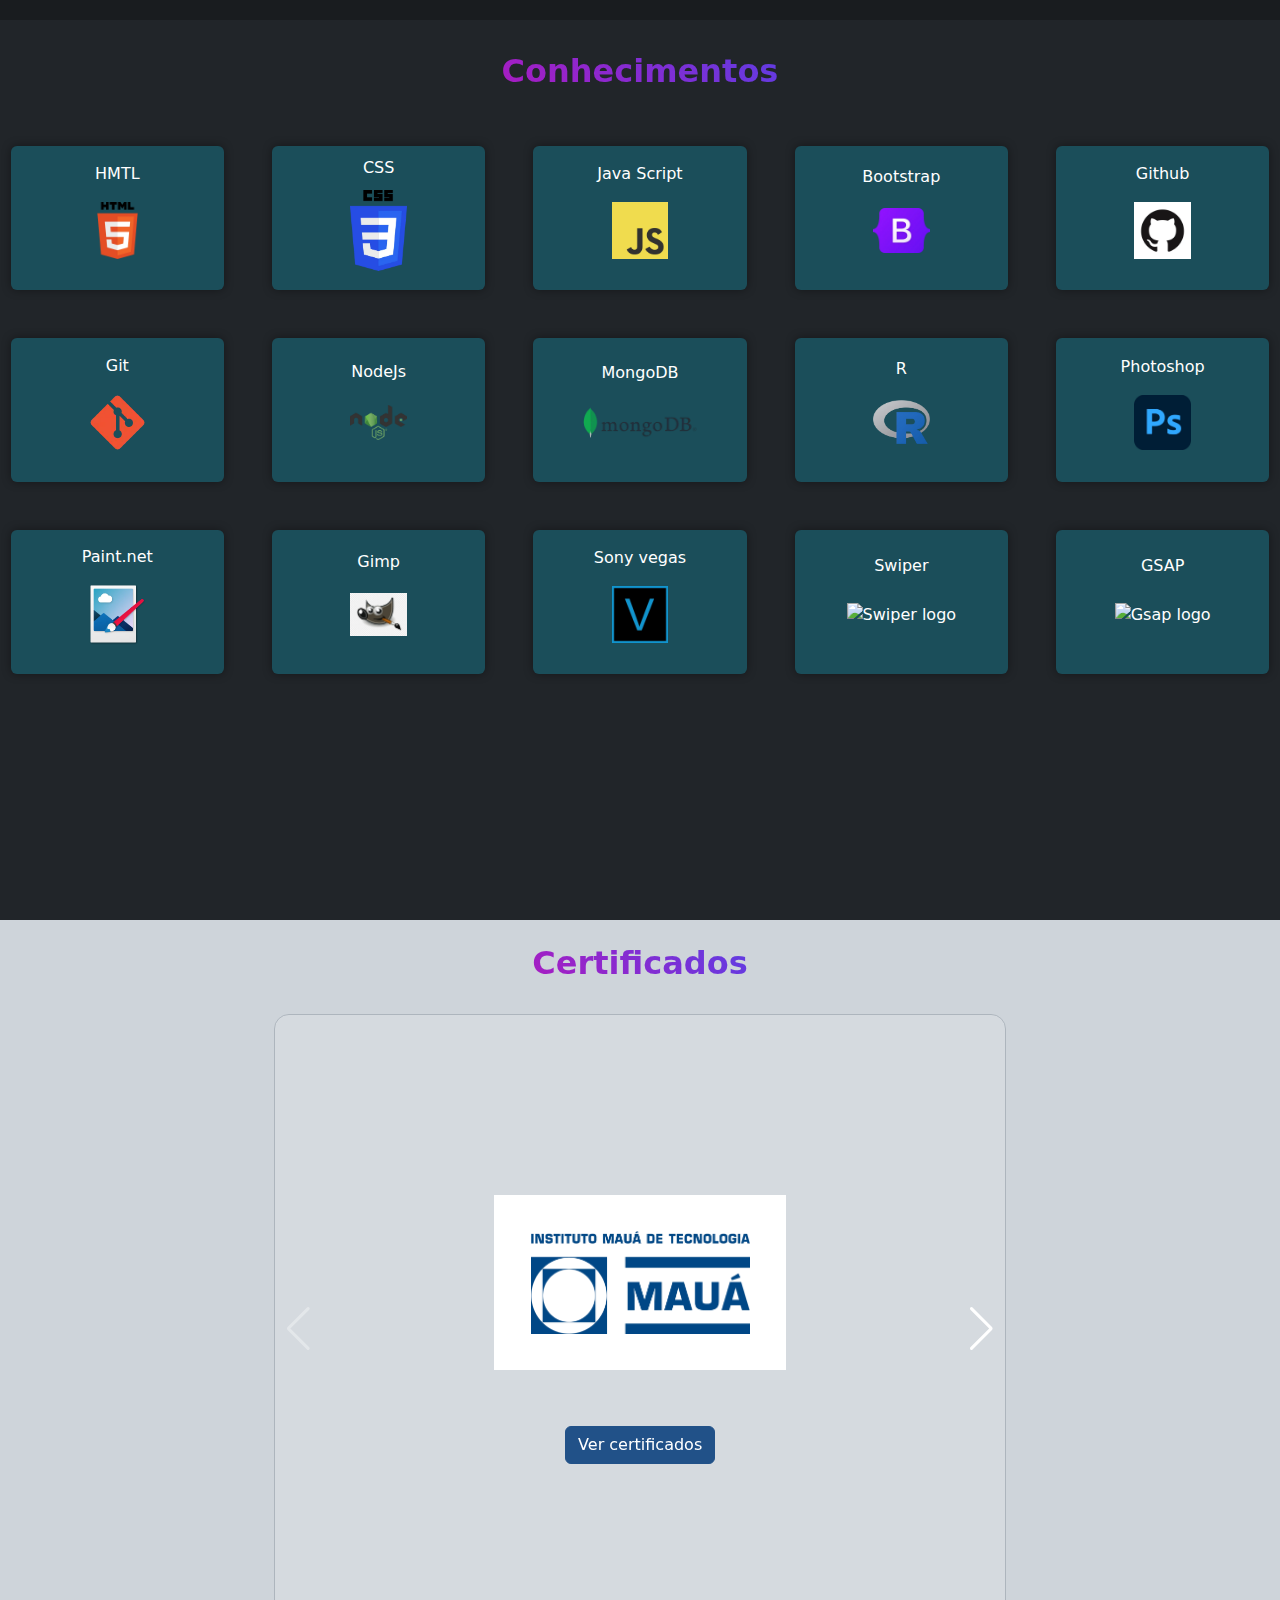
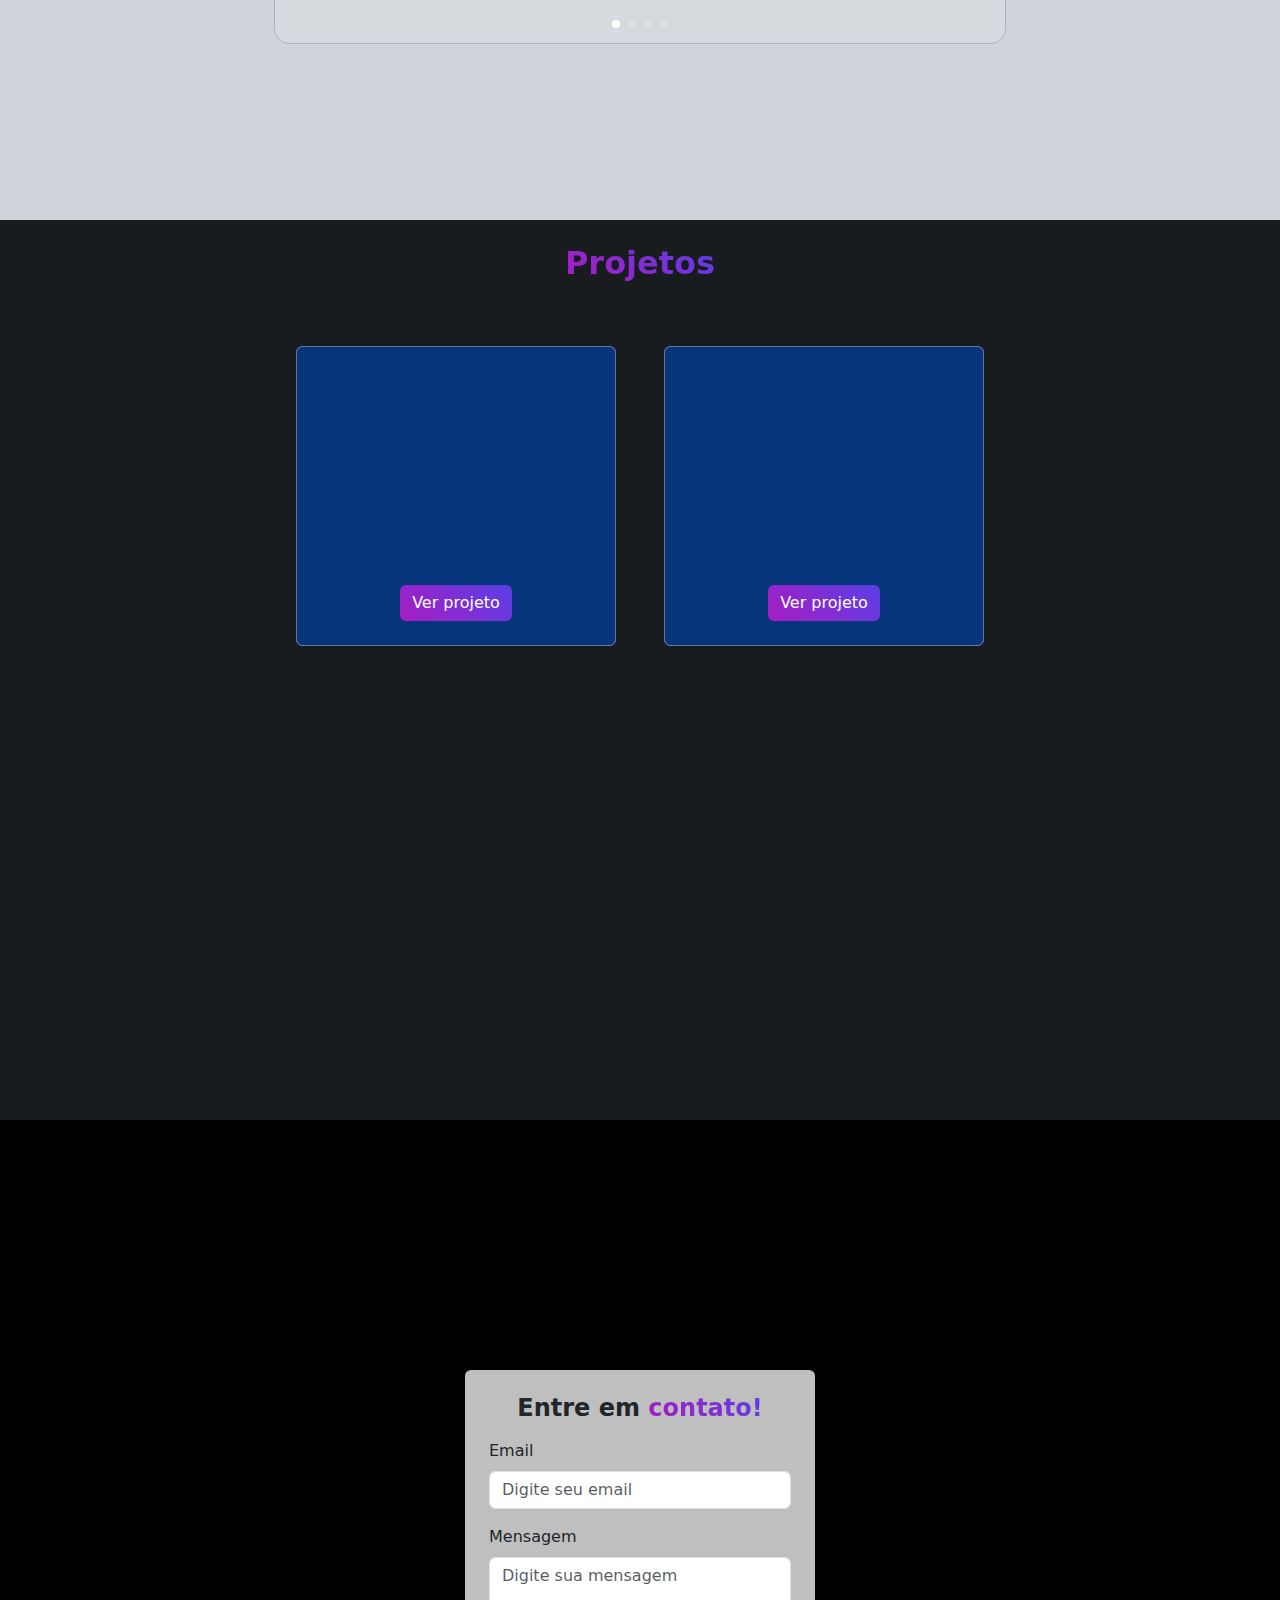
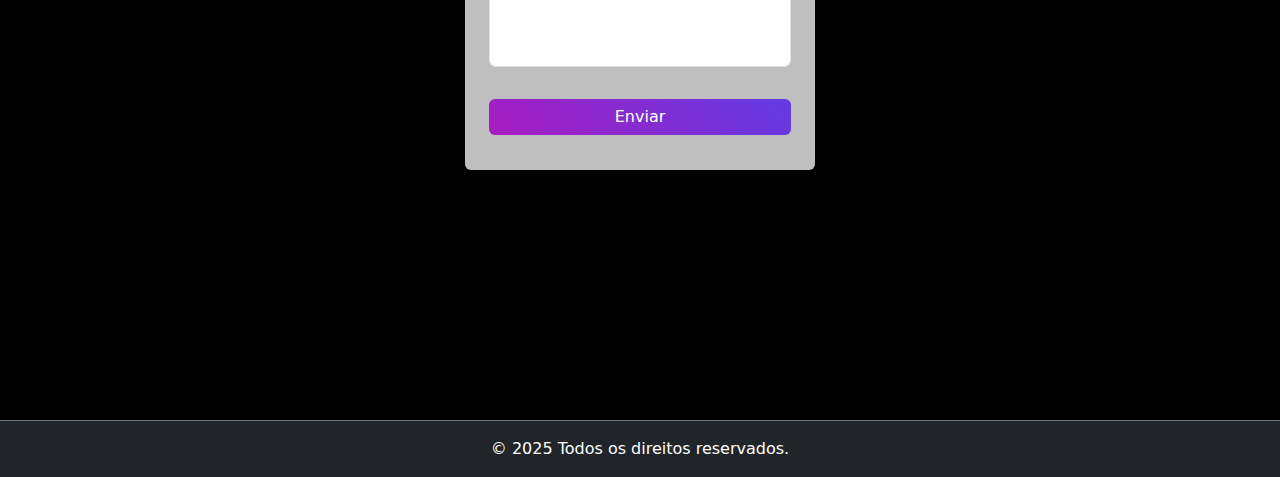
==== commit db8aea99: "adicionado: bg-contact mudado, algumas pequenas mudancas em animacoes e imagens corrijidas." ====
--- a/index.html
+++ b/index.html
@@ -332,7 +332,7 @@
       <div class="row w-100 justify-content-center">
         <div class="col-12 col-md-6 col-lg-4 d-flex align-items-center justify-content-center">
           <div class="container-forms bg-white bg-opacity-75 p-4 rounded shadow text-dark">
-            <h4 class="text-center fw-bold text-dark">Entre em contato!</h4>
+            <h4 class="text-center fw-bold text-dark">Entre em <span class="main_headline">contato!</span></h4>
             <form action="https://formspree.io/f/xzzepgqj" id="my-form" method="POST" class="mt-3">
 
               <div class="mb-3">
--- a/CSS-JS-HTML/css/style.css
+++ b/CSS-JS-HTML/css/style.css
@@ -18,8 +18,7 @@
 
 @keyframes brilho {
   0% { background-position: 0% 50%; }
-  50% { background-position: 100% 50%; }
-  100% { background-position: 0% 50%; }
+  100% { background-position: 100% 50%; }
 }
 
 .btn-primary {
@@ -165,7 +164,7 @@
 
 .swiper-slide img {
   display: block;
-  width: 50%;
+  width: 60%;
   object-fit: cover;
 }
 
@@ -265,10 +264,6 @@
 /* contato */
 
 #contact{
-background-image: url(https://pedrorigolon.github.io/portfolio/video-imagens/webp/background/starts.webp);
-background-repeat: no-repeat;
-background-attachment: fixed;
-background-size: cover;
 min-height: 100vh;
 }
 
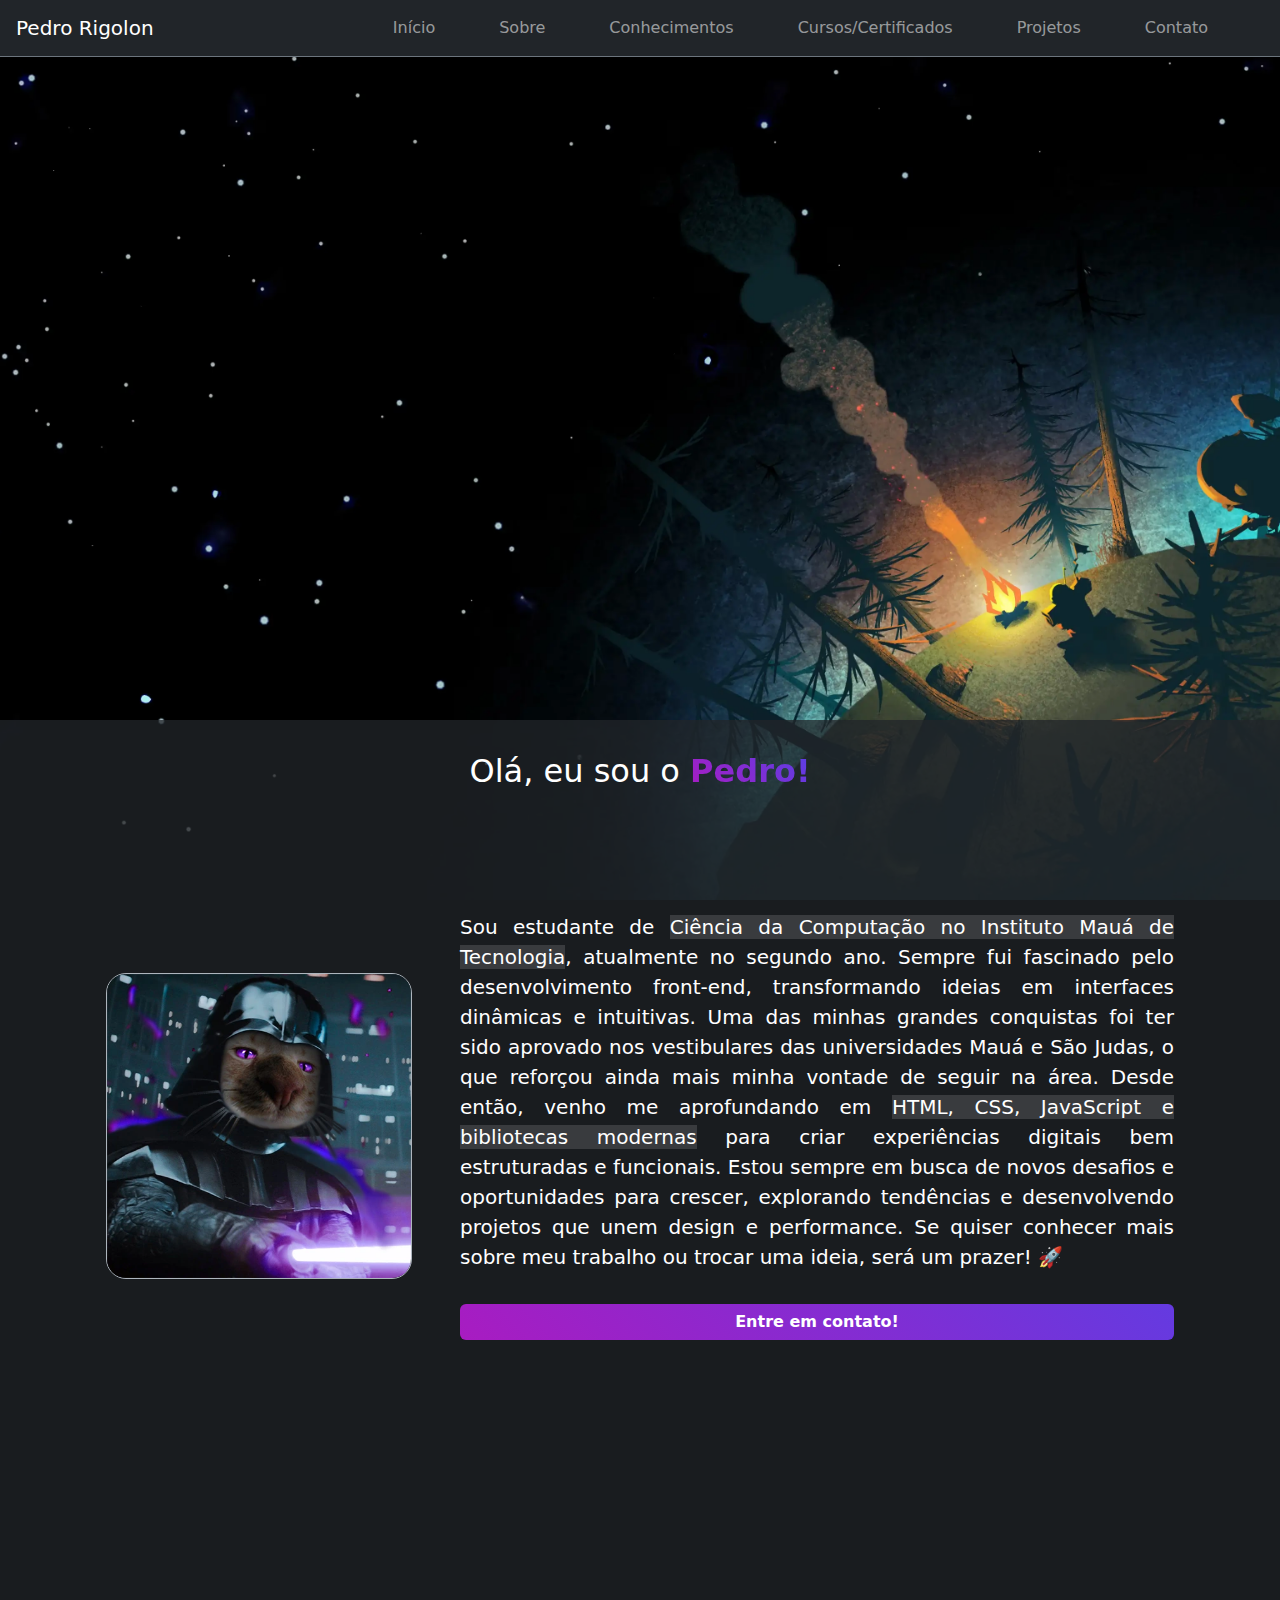
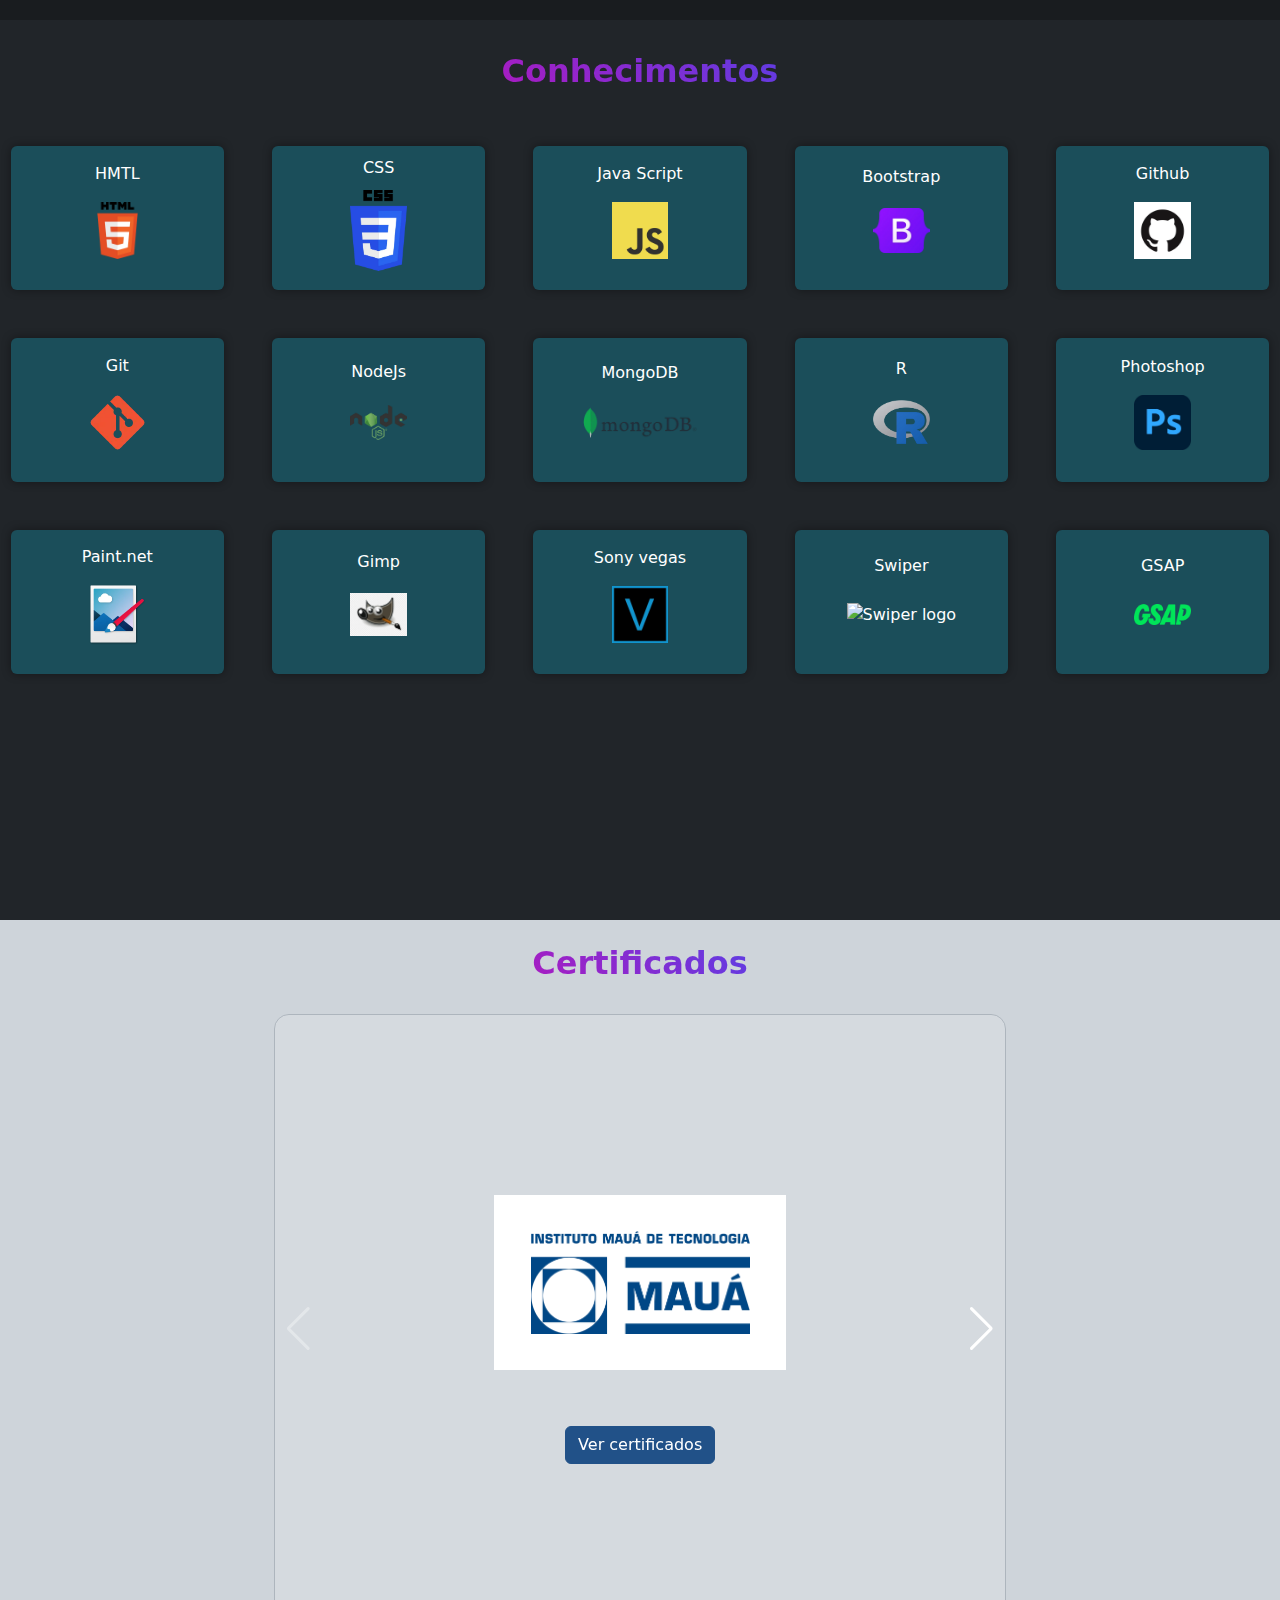
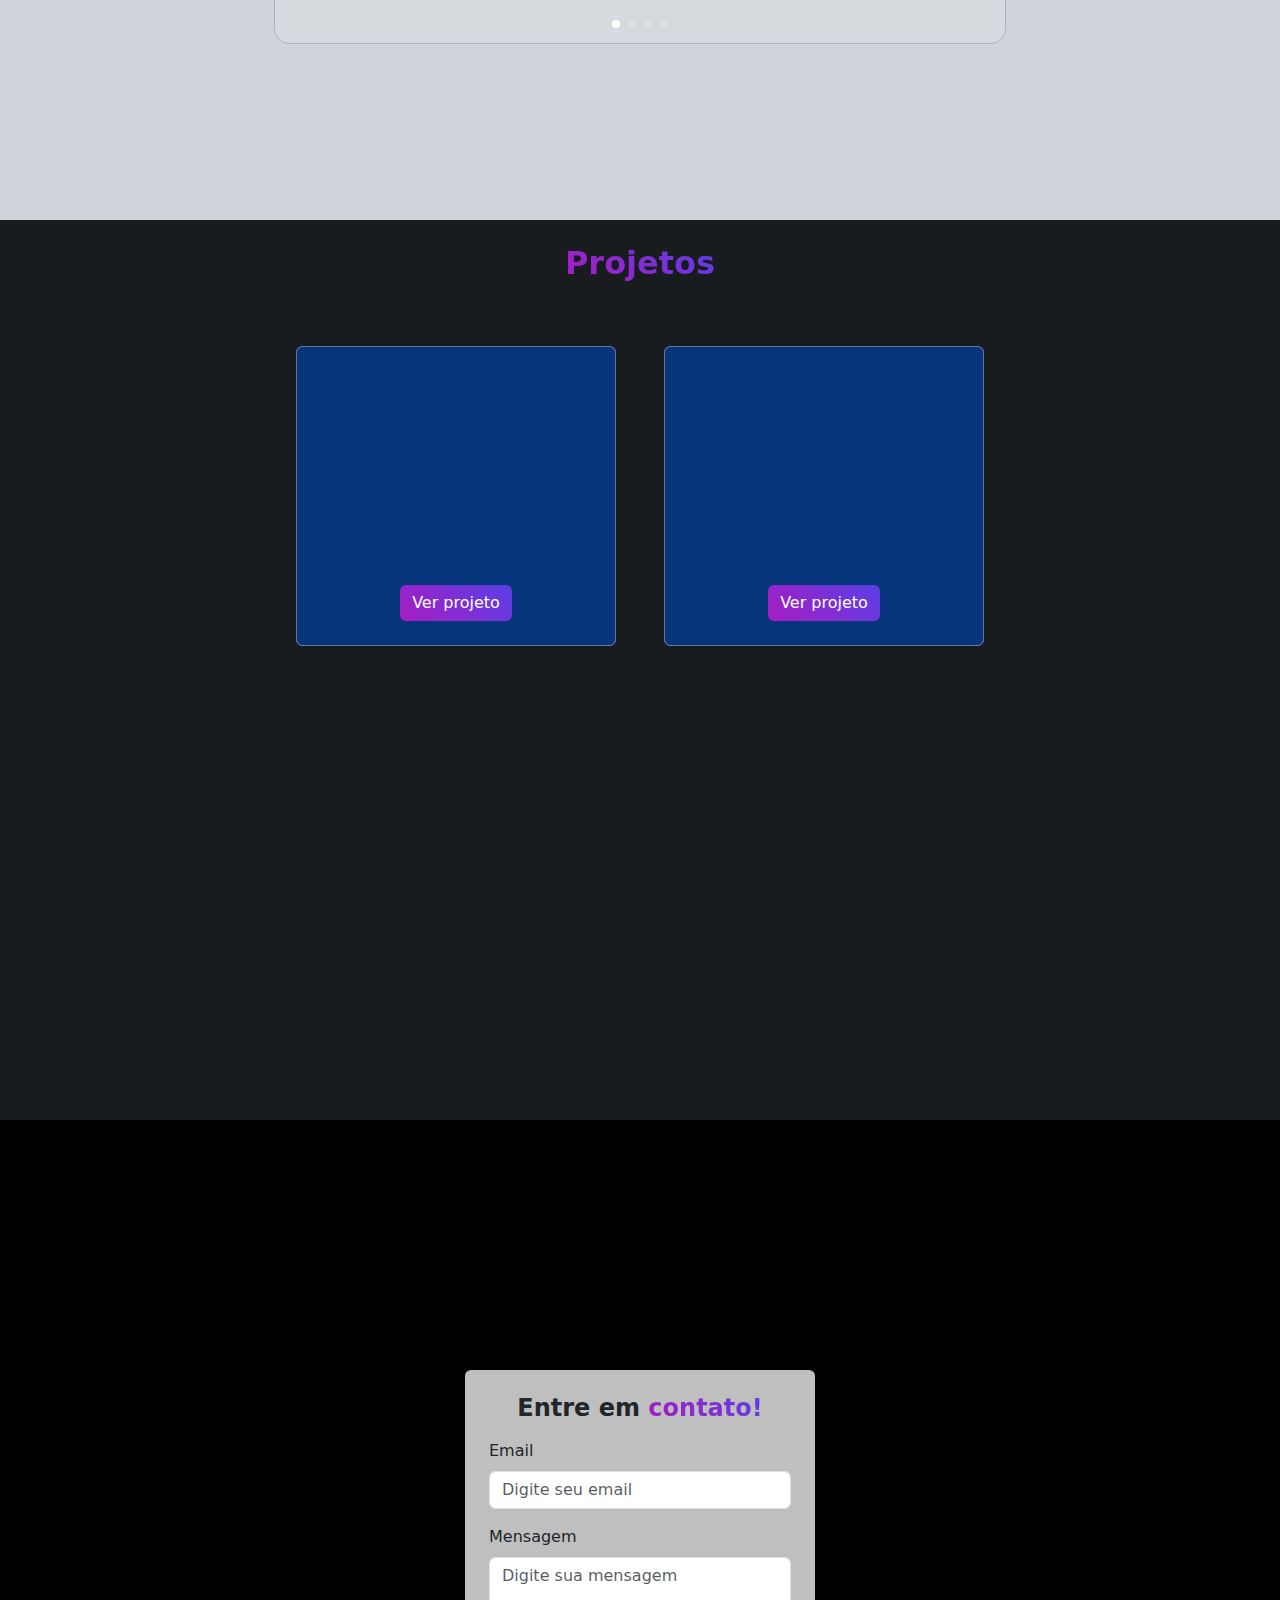
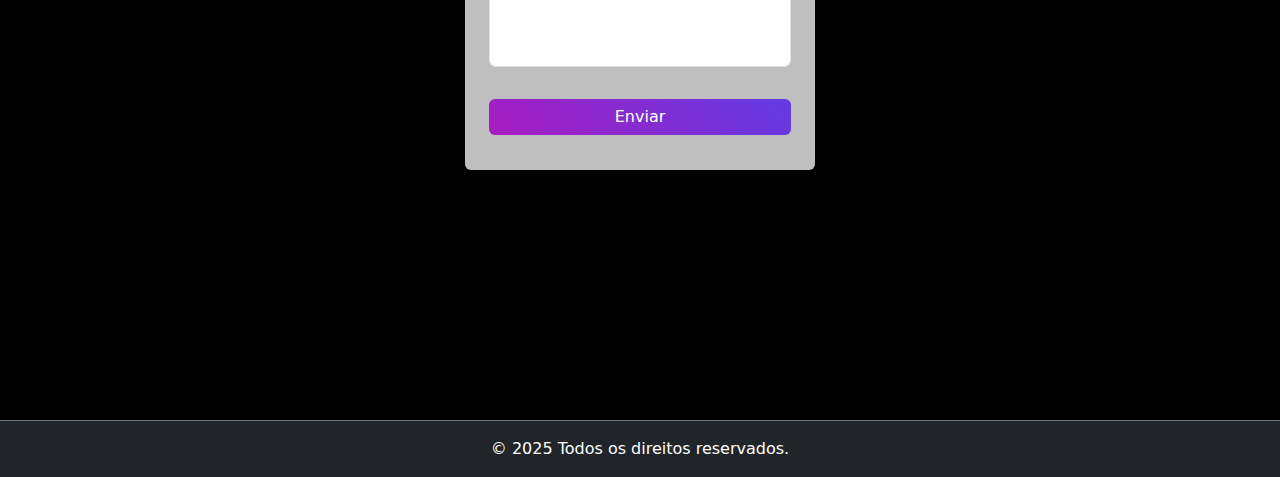
==== commit 25bd0c54: "algumas alteracoes que nao foram adicionadas anteriormente" ====
--- a/index.html
+++ b/index.html
@@ -243,7 +243,7 @@
               <p  class="fw-medium align-self-center mb-0">GSAP</p>
 
               <picture>
-                <img  height="auto" src="video-imagens/webp/logos/GSAP_2023.svg" alt="Gsap logo">
+                <img  height="auto" src="video-imagens/webp/logos/GSAP_2023.webp" alt="Gsap logo">
               </picture>
               </div>
             </div>
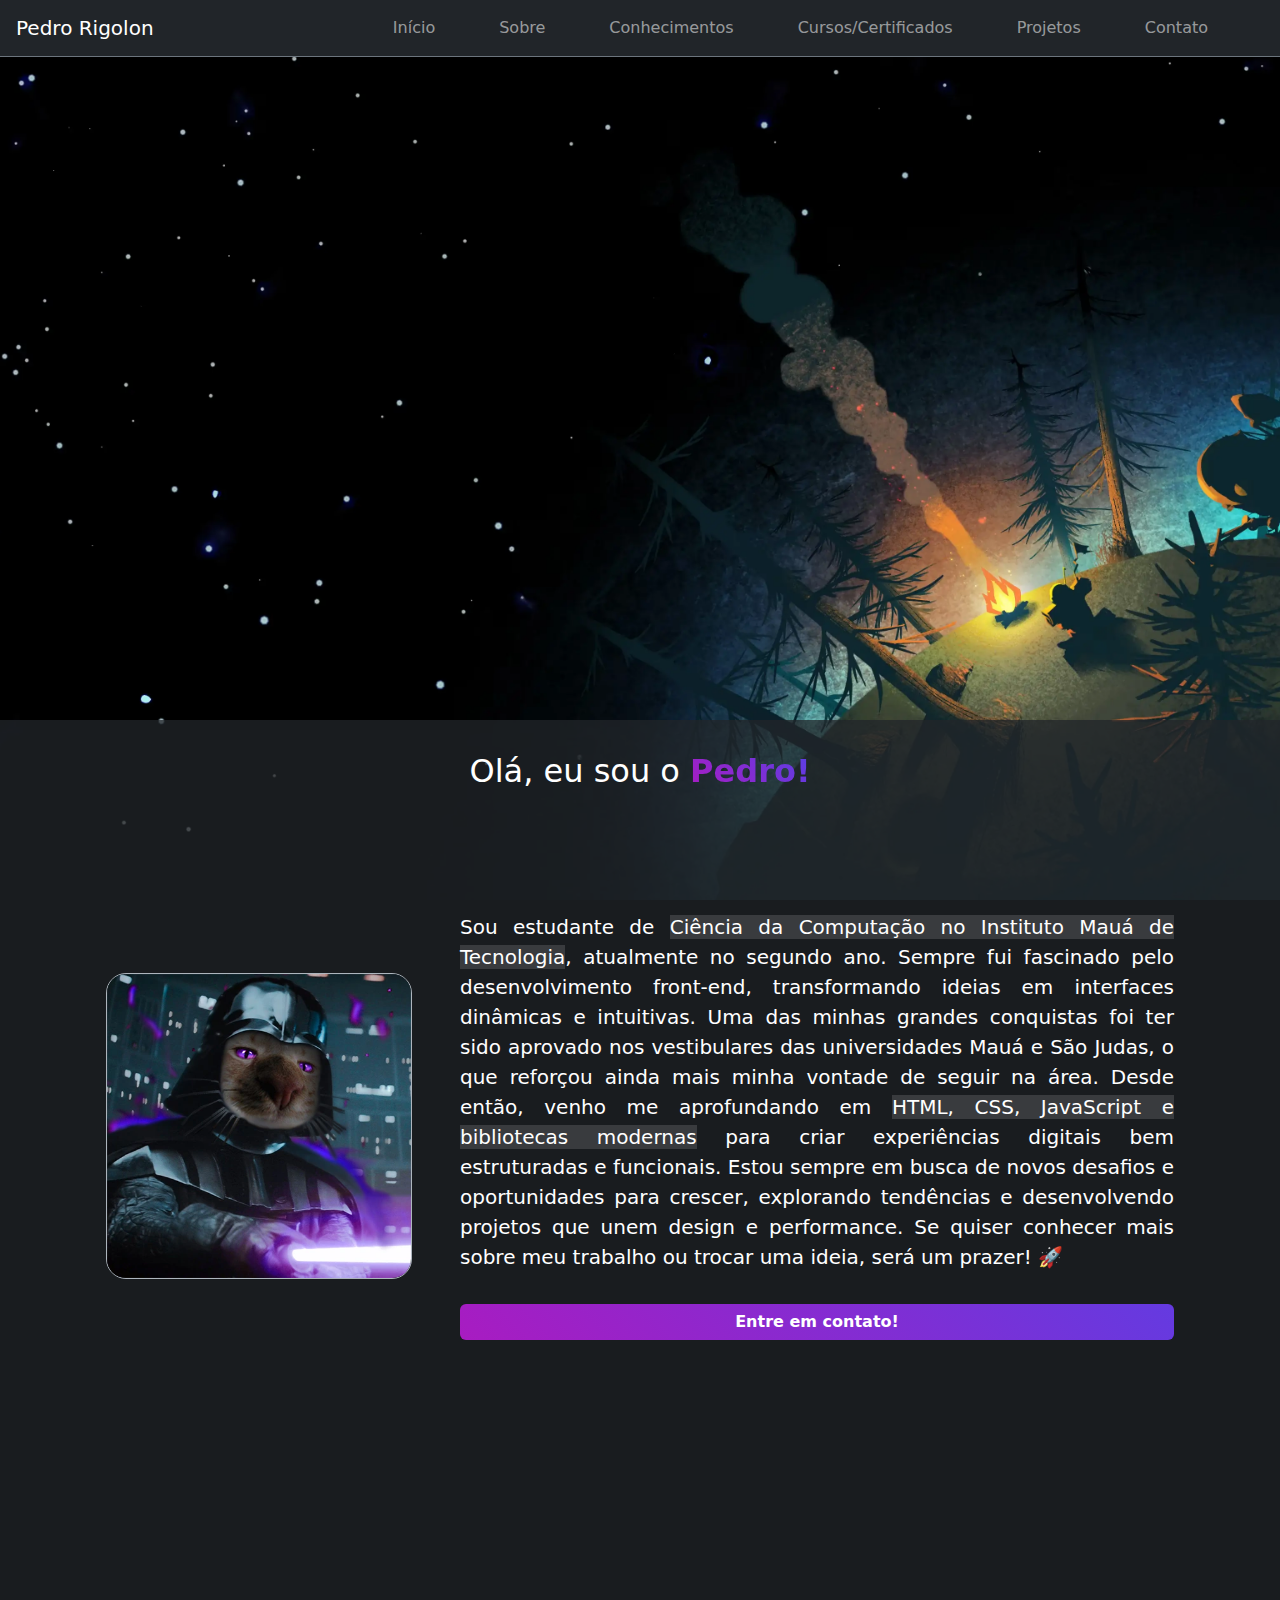
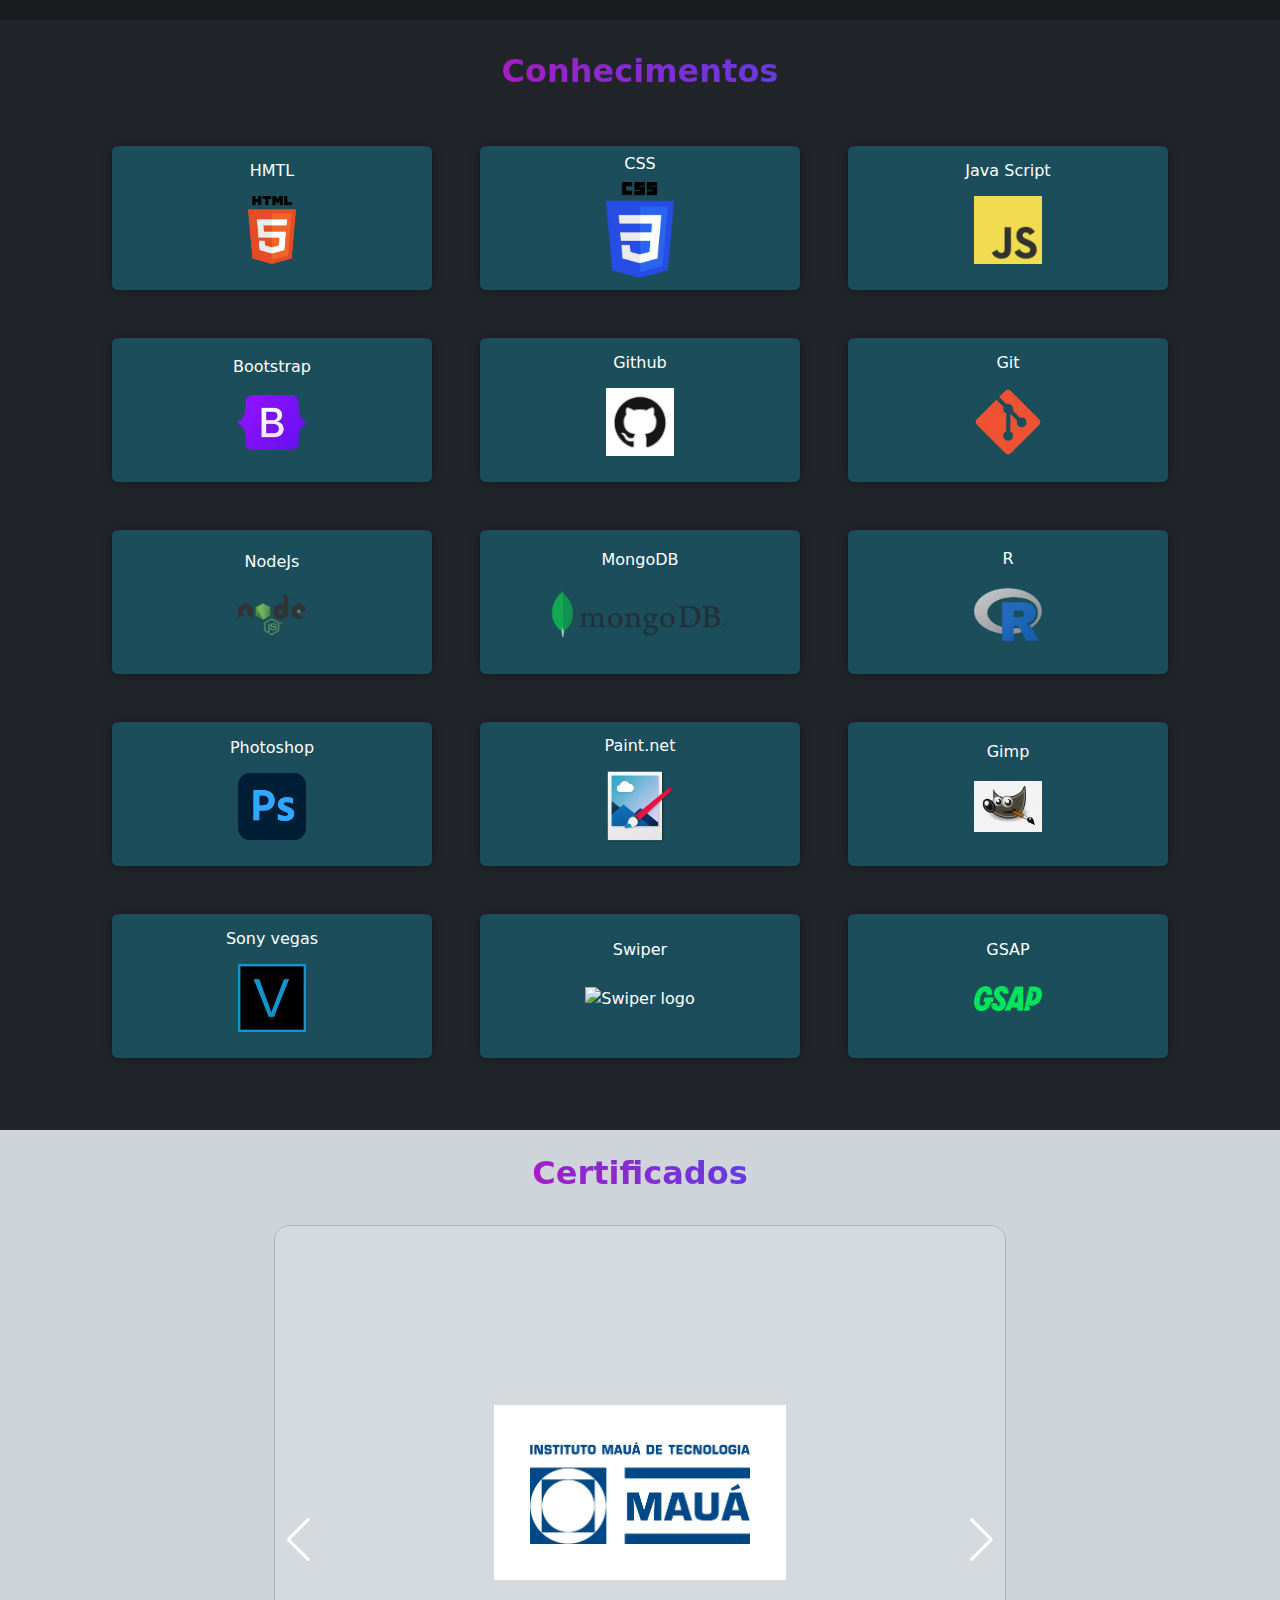
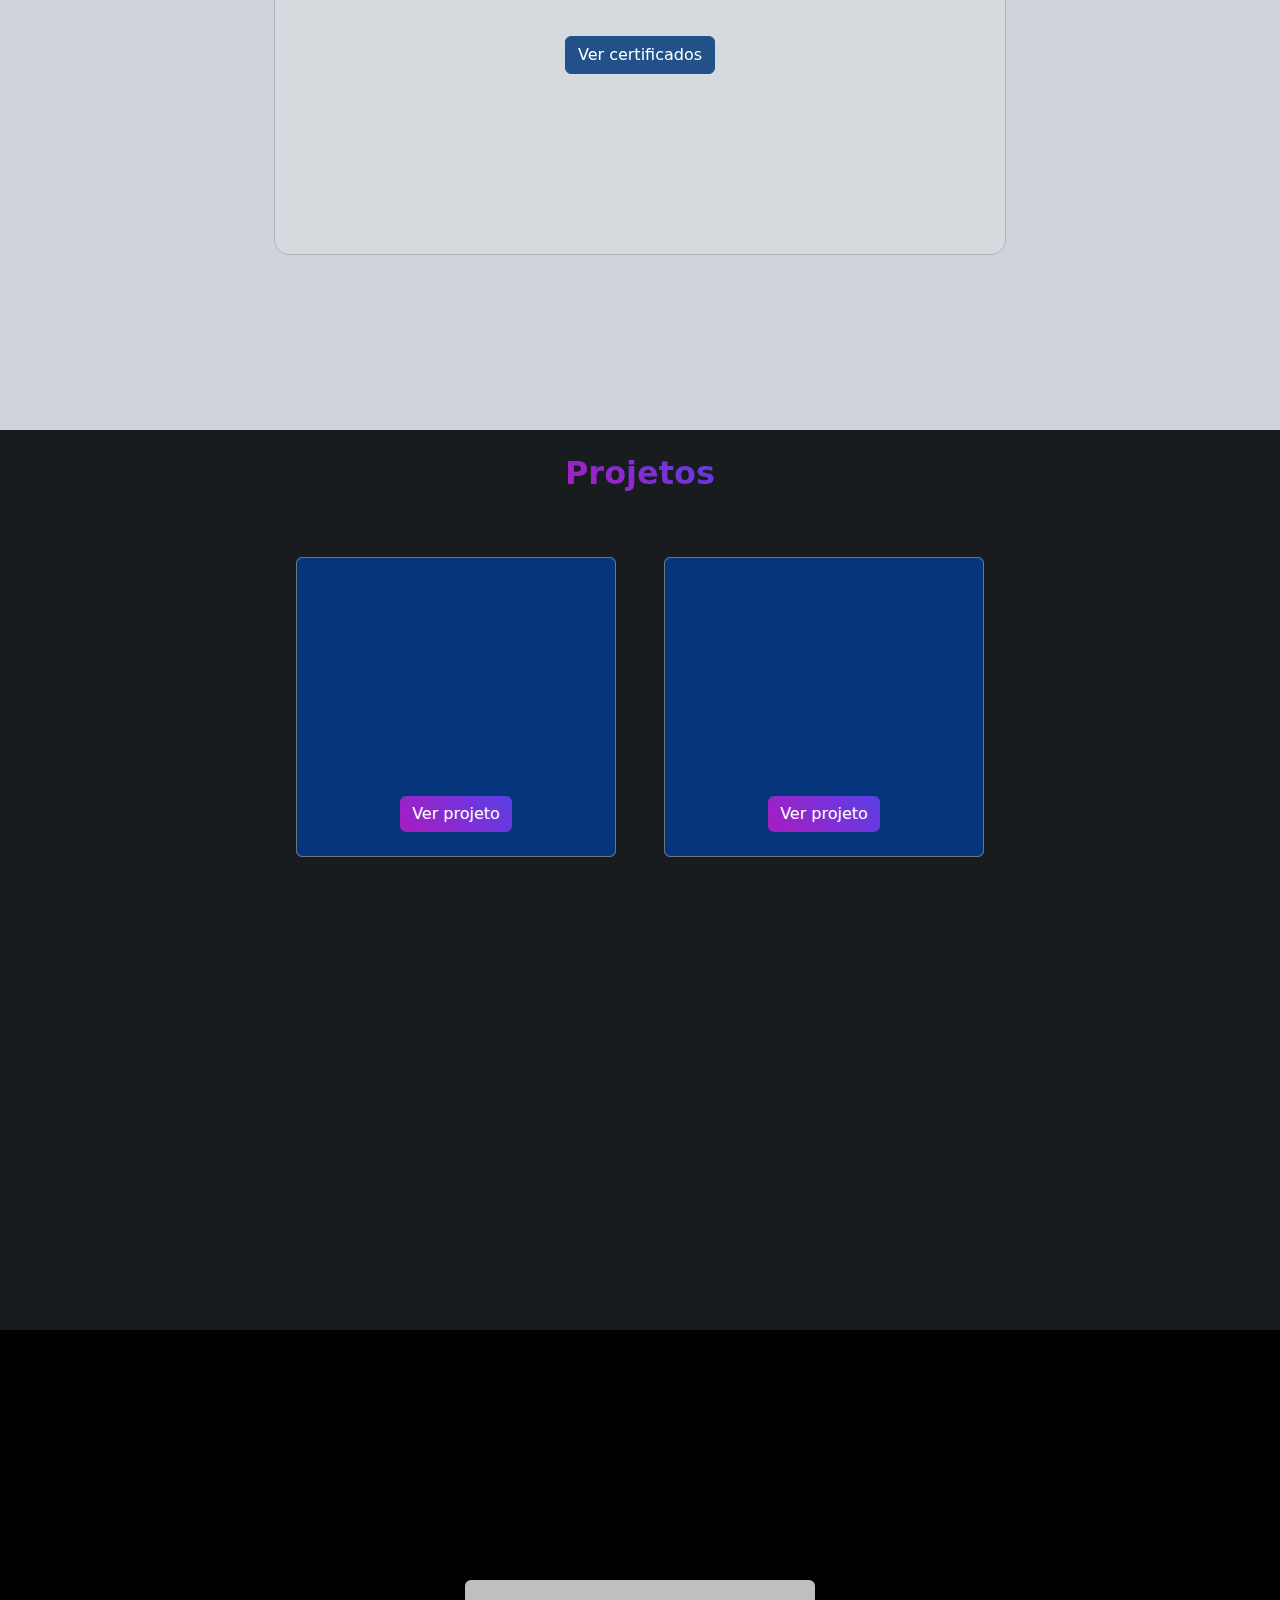
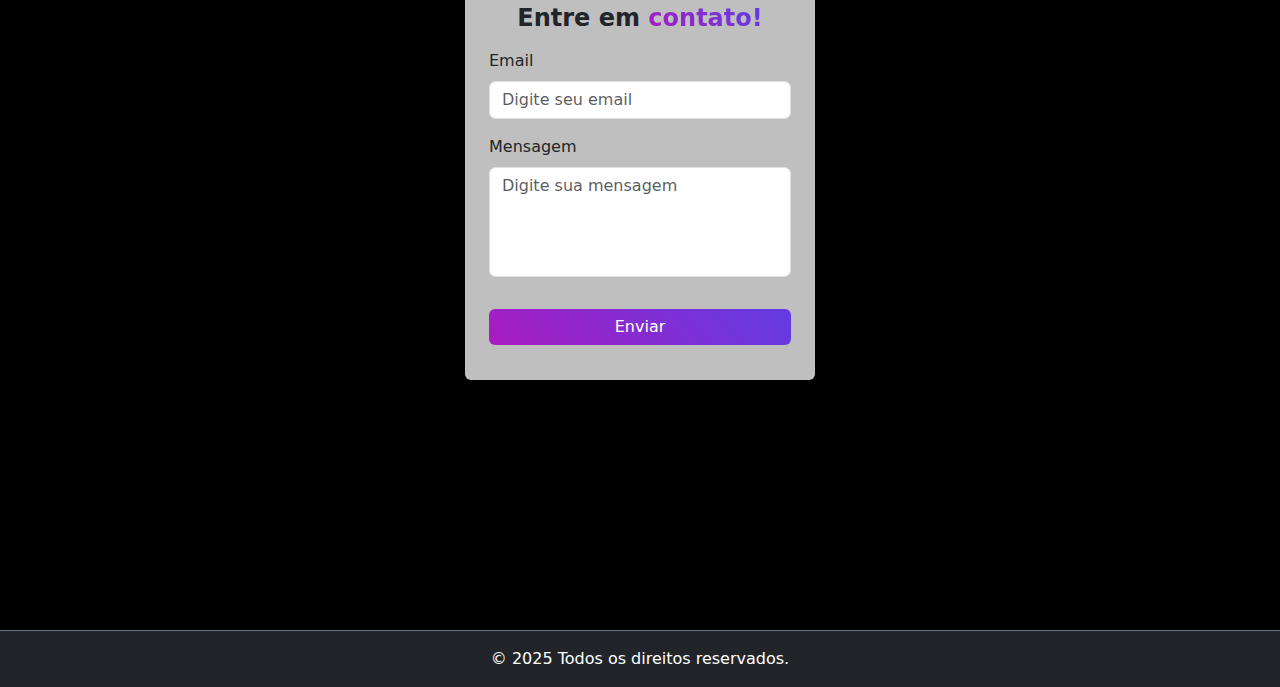
==== commit ac555041: "animacoes do gsap mobile arrumadas, tamanho das imagens no conteiner conhecimentos arrumadas." ====
--- a/index.html
+++ b/index.html
@@ -86,8 +86,8 @@
 
     
   <!--Conteudo CONHECIMENTO-->  
-    <div class="container-fluid bg-dark" id="knowledge">
-      <div class="row text-center py-4">
+    <div class="container-fluid " id="knowledge">
+      <div class="row bg-dark text-center py-4">
 
         <div class="col-12 mt-2">
           <h2 class="h2"><span class="main_headline">Conhecimentos</span></h2>
@@ -97,7 +97,7 @@
         <div class="col-12 py-5">
           <div class="row justify-content-center align-items-center gap-3 gap-md-4 gap-lg-5" id="row2_knowledge">
             
-            <div class="shadow-box col-5 col-sm-4 col-md-3 col-xl-2 rounded bg-info bg-opacity-25">
+            <div class="shadow-box col-5 col-sm-4 col-md-3 rounded bg-info bg-opacity-25">
               <div class="d-grid justify-self-center align-self-center">
               <p  class="fw-medium align-self-center mb-0">HMTL</p>
 
@@ -107,7 +107,7 @@
               </div>
             </div>
 
-            <div class="shadow-box col-5 col-sm-4 col-md-3 col-xl-2 rounded bg-info bg-opacity-25">
+            <div class="shadow-box col-5 col-sm-4 col-md-3 rounded bg-info bg-opacity-25">
               <div class="d-grid justify-self-center align-self-center">
               <p  class="fw-medium align-self-center mb-0">CSS</p>
 
@@ -117,7 +117,7 @@
               </div>
             </div>
 
-            <div class="shadow-box col-5 col-sm-4 col-md-3 col-xl-2 rounded bg-info bg-opacity-25">
+            <div class="shadow-box col-5 col-sm-4 col-md-3 rounded bg-info bg-opacity-25">
               <div class="d-grid justify-self-center align-self-center">
               <p  class="fw-medium align-self-center mb-0">Java Script</p>
 
@@ -127,7 +127,7 @@
               </div>
             </div>
 
-            <div class="shadow-box col-5 col-sm-4 col-md-3 col-xl-2 rounded bg-info bg-opacity-25">
+            <div class="shadow-box col-5 col-sm-4 col-md-3 rounded bg-info bg-opacity-25">
               <div class="d-grid justify-self-center align-self-center">
               <p  class="fw-medium align-self-center mb-0">Bootstrap</p>
 
@@ -137,7 +137,7 @@
               </div>
             </div>
 
-            <div class="shadow-box col-5 col-sm-4 col-md-3 col-xl-2 rounded bg-info bg-opacity-25">
+            <div class="shadow-box col-5 col-sm-4 col-md-3 rounded bg-info bg-opacity-25">
               <div class="d-grid justify-self-center align-self-center">
               <p  class="fw-medium align-self-center mb-0">Github</p>
 
@@ -147,7 +147,7 @@
               </div>
             </div>
 
-            <div class="shadow-box col-5 col-sm-4 col-md-3 col-xl-2 rounded bg-info bg-opacity-25">
+            <div class="shadow-box col-5 col-sm-4 col-md-3 rounded bg-info bg-opacity-25">
               <div class="d-grid justify-self-center align-self-center">
               <p  class="fw-medium align-self-center mb-0">Git</p>
 
@@ -157,7 +157,7 @@
               </div>
             </div>
 
-            <div class="shadow-box col-5 col-sm-4 col-md-3 col-xl-2 rounded bg-info bg-opacity-25">
+            <div class="shadow-box col-5 col-sm-4 col-md-3 rounded bg-info bg-opacity-25">
               <div class="d-grid justify-self-center align-self-center">
               <p  class="fw-medium align-self-center mb-0">NodeJs</p>
 
@@ -167,7 +167,7 @@
               </div>
             </div>
 
-            <div class="shadow-box col-5 col-sm-4 col-md-3 col-xl-2 rounded bg-info bg-opacity-25">
+            <div class="shadow-box col-5 col-sm-4 col-md-3 rounded bg-info bg-opacity-25">
               <div class="d-grid justify-self-center align-self-center">
               <p  class="fw-medium align-self-center mb-0">MongoDB</p>
 
@@ -177,7 +177,7 @@
               </div>
             </div>
 
-            <div class=" shadow-box col-5 col-sm-4 col-md-3 col-xl-2 rounded bg-info bg-opacity-25">
+            <div class=" shadow-box col-5 col-sm-4 col-md-3 rounded bg-info bg-opacity-25">
               <div class="d-grid justify-self-center align-self-center">
                 <p  class="fw-medium align-self-center mb-0">R</p>
 
@@ -188,7 +188,7 @@
               </div>
             </div>
 
-            <div class="shadow-box col-5 col-sm-4 col-md-3 col-xl-2 rounded bg-info bg-opacity-25">
+            <div class="shadow-box col-5 col-sm-4 col-md-3 rounded bg-info bg-opacity-25">
                <div class="d-grid justify-self-center align-self-center">
               <p  class="fw-medium align-self-center mb-0">Photoshop</p>
 
@@ -198,7 +198,7 @@
               </div>
             </div>
 
-            <div class="shadow-box col-5 col-sm-4 col-md-3 col-xl-2 rounded bg-info bg-opacity-25">
+            <div class="shadow-box col-5 col-sm-4 col-md-3 rounded bg-info bg-opacity-25">
               <div class="d-grid justify-self-center align-self-center">
               <p  class="fw-medium align-self-center mb-0">Paint.net</p>
 
@@ -208,7 +208,7 @@
               </div>
             </div>
 
-            <div class="shadow-box col-5 col-sm-4 col-md-3 col-xl-2 rounded bg-info bg-opacity-25">
+            <div class="shadow-box col-5 col-sm-4 col-md-3 rounded bg-info bg-opacity-25">
               <div class="d-grid justify-self-center align-self-center">
               <p  class="fw-medium align-self-center mb-0">Gimp</p>
 
@@ -218,7 +218,7 @@
               </div>
             </div>
 
-            <div class="shadow-box col-5 col-sm-4 col-md-3 col-xl-2 rounded bg-info bg-opacity-25">
+            <div class="shadow-box col-5 col-sm-4 col-md-3 rounded bg-info bg-opacity-25">
               <div class="d-grid justify-self-center align-self-center">
               <p  class="fw-medium align-self-center mb-0">Sony vegas</p>
 
@@ -228,7 +228,7 @@
               </div>
             </div>
 
-            <div class="shadow-box col-5 col-sm-4 col-md-3 col-xl-2 rounded bg-info bg-opacity-25">
+            <div class="shadow-box col-5 col-sm-4 col-md-3 rounded bg-info bg-opacity-25">
               <div class="d-grid justify-self-center align-self-center">
               <p  class="fw-medium align-self-center mb-0">Swiper</p>
 
@@ -238,7 +238,7 @@
               </div>
             </div>
 
-            <div class="shadow-box col-5 col-sm-4 col-md-3 col-xl-2 rounded bg-info bg-opacity-25">
+            <div class="shadow-box col-5 col-sm-4 col-md-3 rounded bg-info bg-opacity-25">
               <div class="d-grid justify-self-center align-self-center">
               <p  class="fw-medium align-self-center mb-0">GSAP</p>
 
--- a/CSS-JS-HTML/css/style.css
+++ b/CSS-JS-HTML/css/style.css
@@ -14,6 +14,7 @@
   background-size: cover;
   background-attachment: fixed;
   background-color: black;
+  overflow-x: hidden; /* Previne scroll horizontal */
 }
 
 @keyframes brilho {
@@ -71,7 +72,7 @@
 #div_about{
   margin-top: 80vh;
   min-height: 100vh;
-  
+  overflow-x: hidden; /* Previne scroll horizontal */
 }
 
 #row_about{
@@ -113,10 +114,12 @@
 }
 
 
+
 /* DIV CONHECIMENTOS */    
 #knowledge{
   min-height: 100vh;
-
+  border-radius: 5%;
+  
 }
 
 
@@ -125,7 +128,7 @@
 }
 
 #knowledge picture img{
-  width: 30%;
+  width: 23%;
 }
 
 #knowledge picture img#img_mongodb{
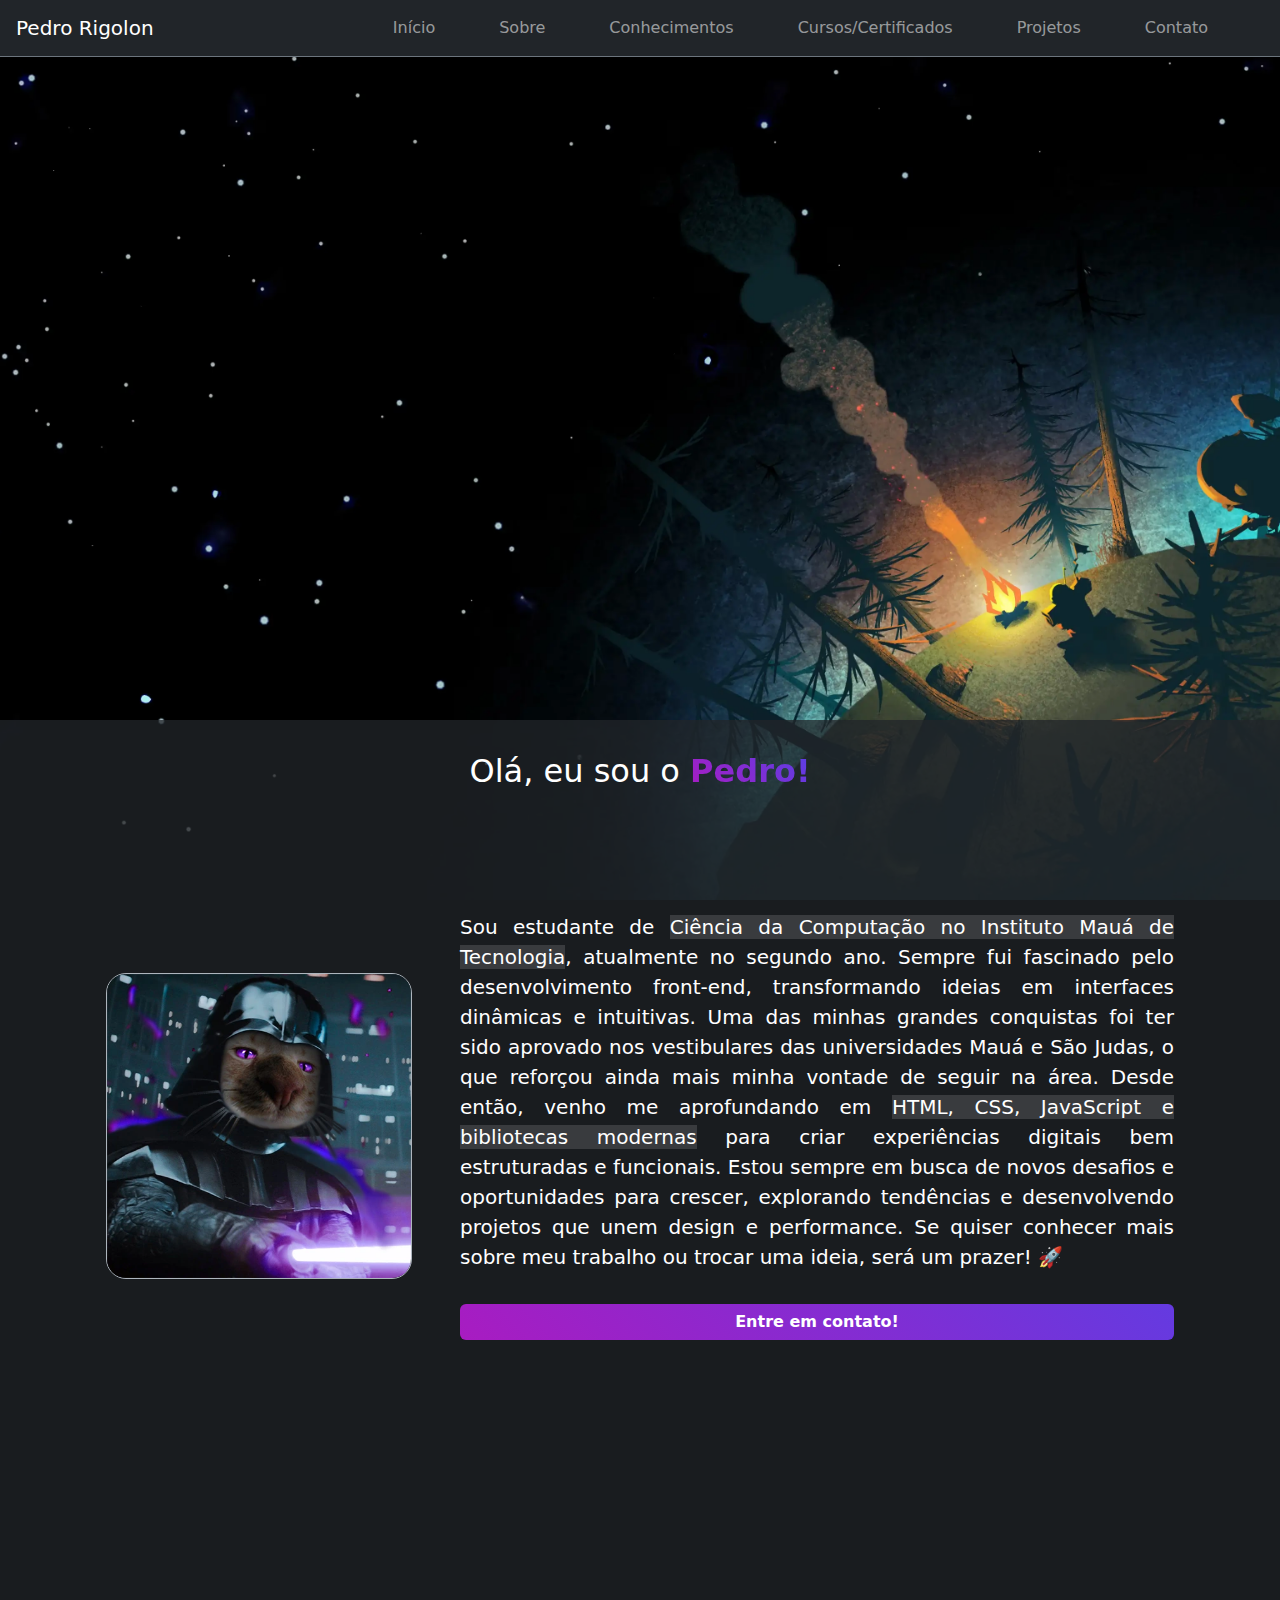
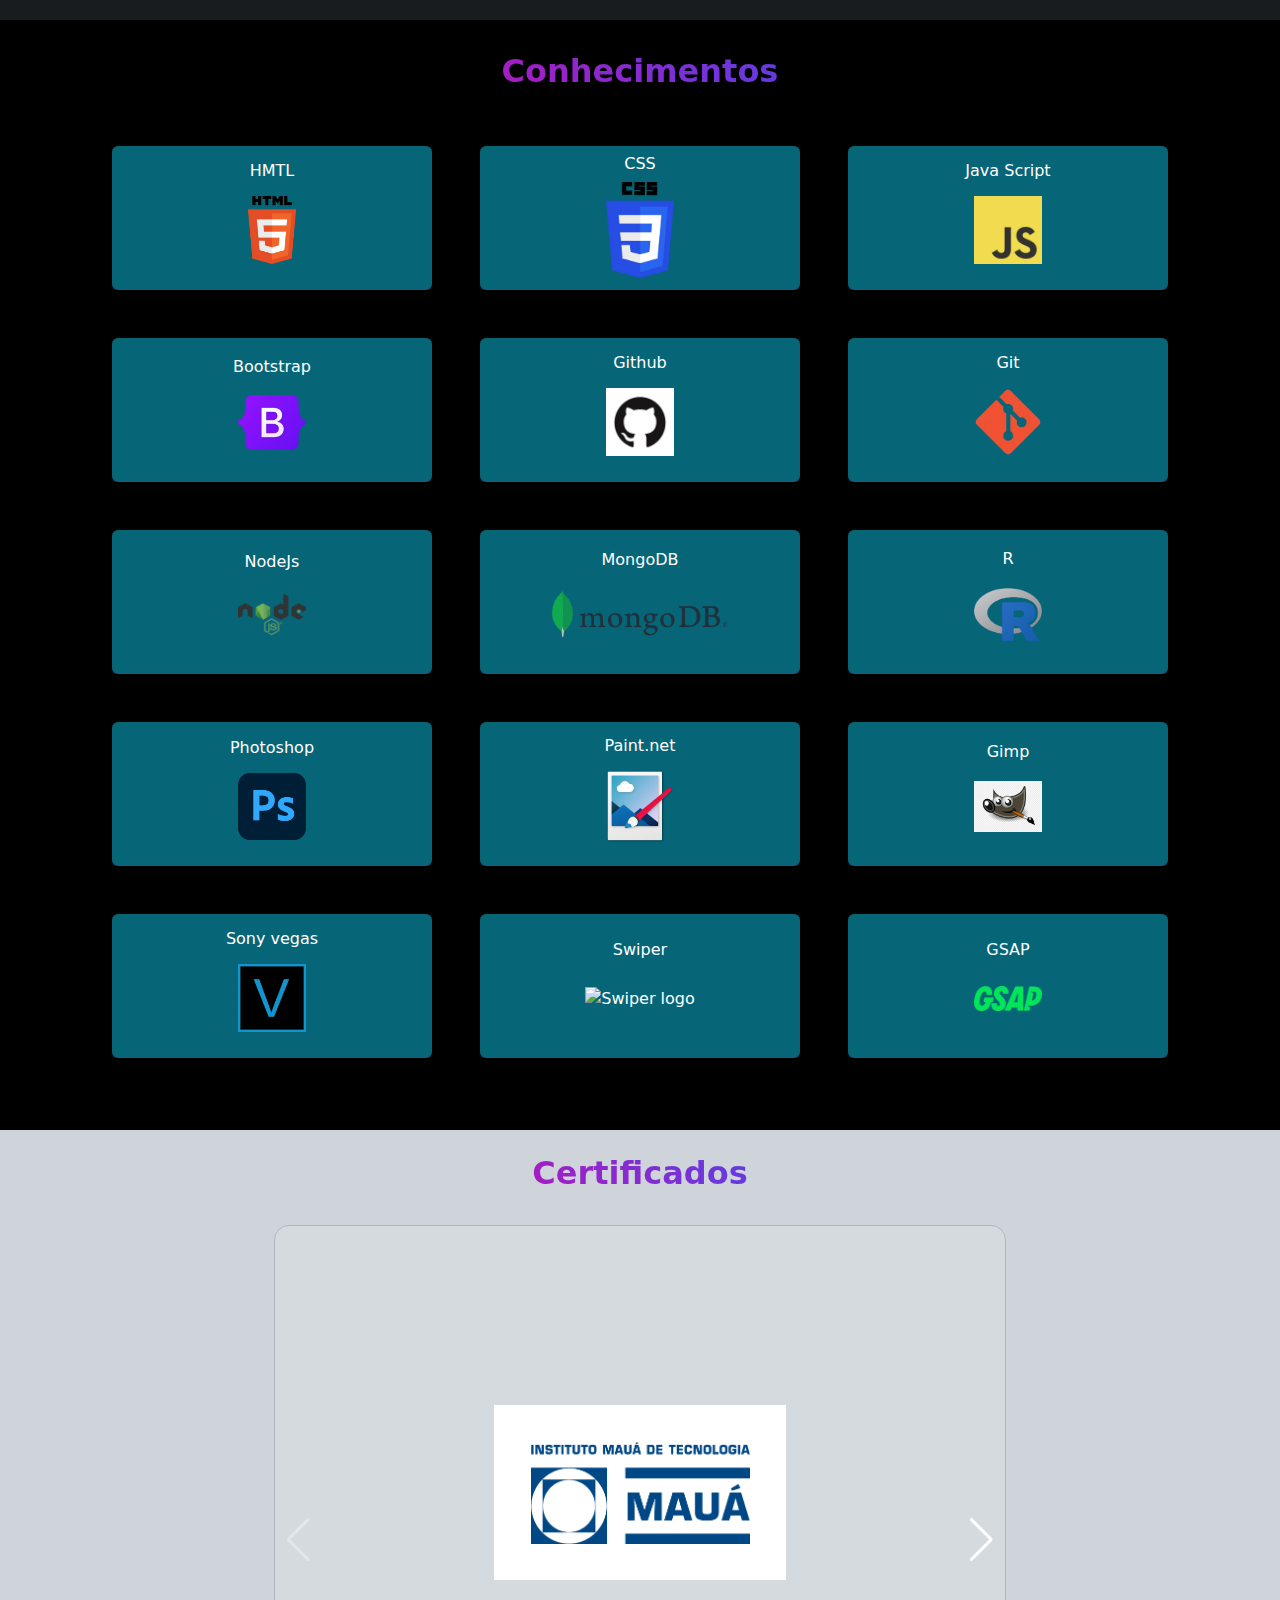
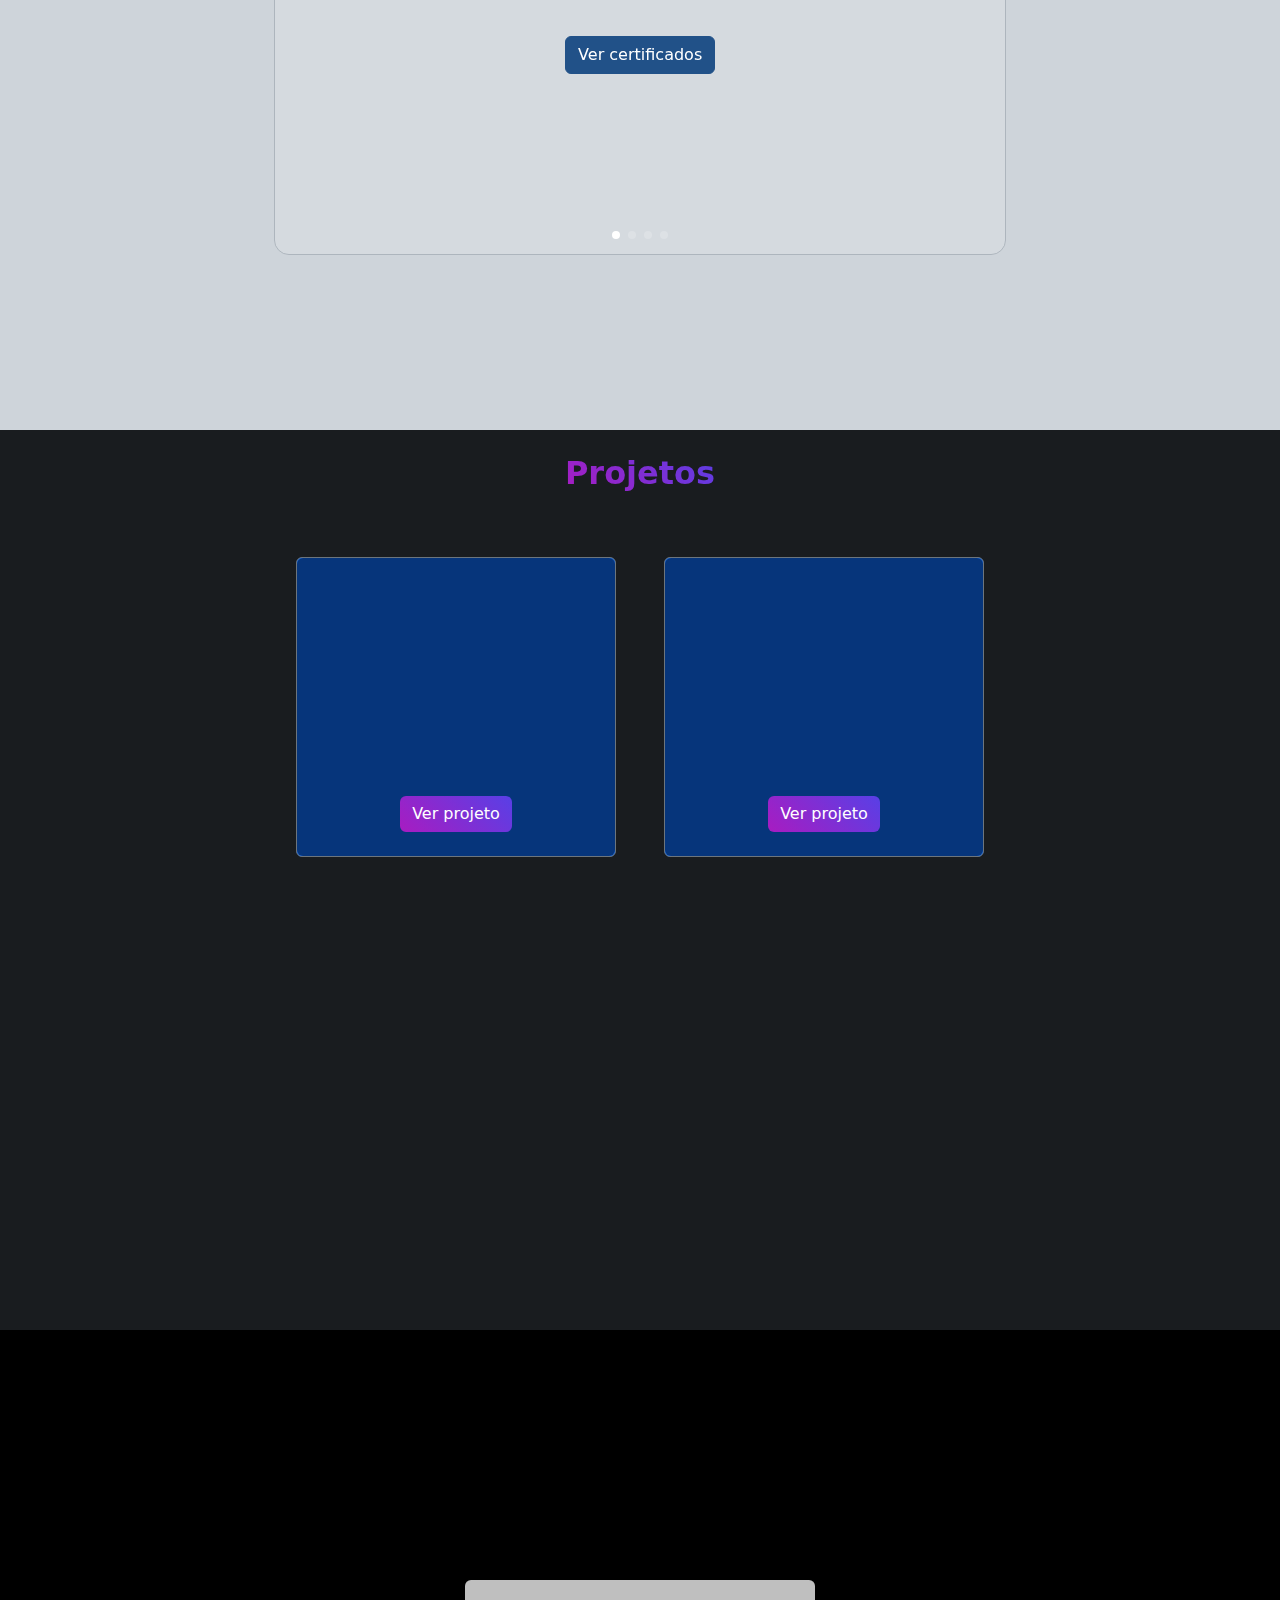
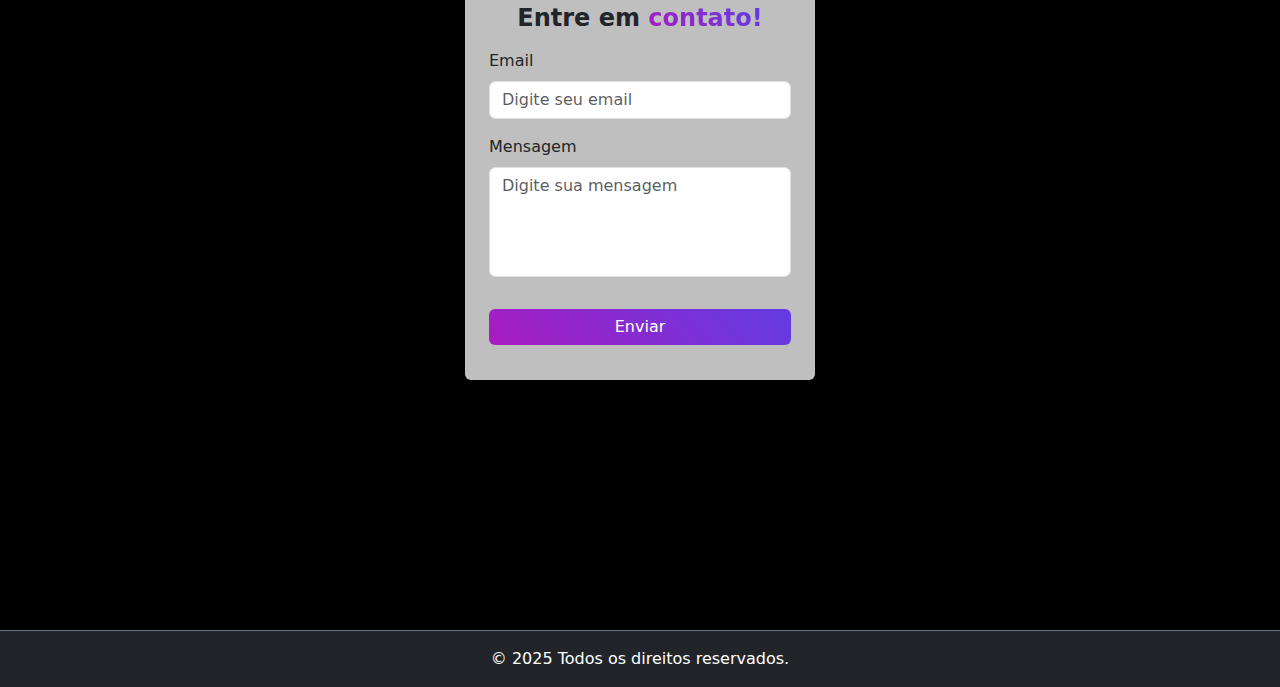
==== commit 6c135f24: "redirecionamento da navbar melhorado (scroll-padding). bg-dark da div conhecimentos removida, para c" ====
--- a/index.html
+++ b/index.html
@@ -87,17 +87,17 @@
     
   <!--Conteudo CONHECIMENTO-->  
     <div class="container-fluid " id="knowledge">
-      <div class="row bg-dark text-center py-4">
+      <div class="row text-center py-4">
 
         <div class="col-12 mt-2">
           <h2 class="h2"><span class="main_headline">Conhecimentos</span></h2>
         </div>
 
-        <!-- Nova linha dentro da coluna de 12 -->
+        
         <div class="col-12 py-5">
           <div class="row justify-content-center align-items-center gap-3 gap-md-4 gap-lg-5" id="row2_knowledge">
             
-            <div class="shadow-box col-5 col-sm-4 col-md-3 rounded bg-info bg-opacity-25">
+            <div class="shadow-box col-5 col-sm-4 col-md-3 rounded bg-info bg-opacity-50">
               <div class="d-grid justify-self-center align-self-center">
               <p  class="fw-medium align-self-center mb-0">HMTL</p>
 
@@ -107,7 +107,7 @@
               </div>
             </div>
 
-            <div class="shadow-box col-5 col-sm-4 col-md-3 rounded bg-info bg-opacity-25">
+            <div class="shadow-box col-5 col-sm-4 col-md-3 rounded bg-info bg-opacity-50">
               <div class="d-grid justify-self-center align-self-center">
               <p  class="fw-medium align-self-center mb-0">CSS</p>
 
@@ -117,7 +117,7 @@
               </div>
             </div>
 
-            <div class="shadow-box col-5 col-sm-4 col-md-3 rounded bg-info bg-opacity-25">
+            <div class="shadow-box col-5 col-sm-4 col-md-3 rounded bg-info bg-opacity-50">
               <div class="d-grid justify-self-center align-self-center">
               <p  class="fw-medium align-self-center mb-0">Java Script</p>
 
@@ -127,7 +127,7 @@
               </div>
             </div>
 
-            <div class="shadow-box col-5 col-sm-4 col-md-3 rounded bg-info bg-opacity-25">
+            <div class="shadow-box col-5 col-sm-4 col-md-3 rounded bg-info bg-opacity-50">
               <div class="d-grid justify-self-center align-self-center">
               <p  class="fw-medium align-self-center mb-0">Bootstrap</p>
 
@@ -137,7 +137,7 @@
               </div>
             </div>
 
-            <div class="shadow-box col-5 col-sm-4 col-md-3 rounded bg-info bg-opacity-25">
+            <div class="shadow-box col-5 col-sm-4 col-md-3 rounded bg-info bg-opacity-50">
               <div class="d-grid justify-self-center align-self-center">
               <p  class="fw-medium align-self-center mb-0">Github</p>
 
@@ -147,7 +147,7 @@
               </div>
             </div>
 
-            <div class="shadow-box col-5 col-sm-4 col-md-3 rounded bg-info bg-opacity-25">
+            <div class="shadow-box col-5 col-sm-4 col-md-3 rounded bg-info bg-opacity-50">
               <div class="d-grid justify-self-center align-self-center">
               <p  class="fw-medium align-self-center mb-0">Git</p>
 
@@ -157,7 +157,7 @@
               </div>
             </div>
 
-            <div class="shadow-box col-5 col-sm-4 col-md-3 rounded bg-info bg-opacity-25">
+            <div class="shadow-box col-5 col-sm-4 col-md-3 rounded bg-info bg-opacity-50">
               <div class="d-grid justify-self-center align-self-center">
               <p  class="fw-medium align-self-center mb-0">NodeJs</p>
 
@@ -167,7 +167,7 @@
               </div>
             </div>
 
-            <div class="shadow-box col-5 col-sm-4 col-md-3 rounded bg-info bg-opacity-25">
+            <div class="shadow-box col-5 col-sm-4 col-md-3 rounded bg-info bg-opacity-50">
               <div class="d-grid justify-self-center align-self-center">
               <p  class="fw-medium align-self-center mb-0">MongoDB</p>
 
@@ -177,7 +177,7 @@
               </div>
             </div>
 
-            <div class=" shadow-box col-5 col-sm-4 col-md-3 rounded bg-info bg-opacity-25">
+            <div class=" shadow-box col-5 col-sm-4 col-md-3 rounded bg-info bg-opacity-50">
               <div class="d-grid justify-self-center align-self-center">
                 <p  class="fw-medium align-self-center mb-0">R</p>
 
@@ -188,7 +188,7 @@
               </div>
             </div>
 
-            <div class="shadow-box col-5 col-sm-4 col-md-3 rounded bg-info bg-opacity-25">
+            <div class="shadow-box col-5 col-sm-4 col-md-3 rounded bg-info bg-opacity-50">
                <div class="d-grid justify-self-center align-self-center">
               <p  class="fw-medium align-self-center mb-0">Photoshop</p>
 
@@ -198,7 +198,7 @@
               </div>
             </div>
 
-            <div class="shadow-box col-5 col-sm-4 col-md-3 rounded bg-info bg-opacity-25">
+            <div class="shadow-box col-5 col-sm-4 col-md-3 rounded bg-info bg-opacity-50">
               <div class="d-grid justify-self-center align-self-center">
               <p  class="fw-medium align-self-center mb-0">Paint.net</p>
 
@@ -208,7 +208,7 @@
               </div>
             </div>
 
-            <div class="shadow-box col-5 col-sm-4 col-md-3 rounded bg-info bg-opacity-25">
+            <div class="shadow-box col-5 col-sm-4 col-md-3 rounded bg-info bg-opacity-50">
               <div class="d-grid justify-self-center align-self-center">
               <p  class="fw-medium align-self-center mb-0">Gimp</p>
 
@@ -218,7 +218,7 @@
               </div>
             </div>
 
-            <div class="shadow-box col-5 col-sm-4 col-md-3 rounded bg-info bg-opacity-25">
+            <div class="shadow-box col-5 col-sm-4 col-md-3 rounded bg-info bg-opacity-50">
               <div class="d-grid justify-self-center align-self-center">
               <p  class="fw-medium align-self-center mb-0">Sony vegas</p>
 
@@ -228,7 +228,7 @@
               </div>
             </div>
 
-            <div class="shadow-box col-5 col-sm-4 col-md-3 rounded bg-info bg-opacity-25">
+            <div class="shadow-box col-5 col-sm-4 col-md-3 rounded bg-info bg-opacity-50">
               <div class="d-grid justify-self-center align-self-center">
               <p  class="fw-medium align-self-center mb-0">Swiper</p>
 
@@ -238,7 +238,7 @@
               </div>
             </div>
 
-            <div class="shadow-box col-5 col-sm-4 col-md-3 rounded bg-info bg-opacity-25">
+            <div class="shadow-box col-5 col-sm-4 col-md-3 rounded bg-info bg-opacity-50">
               <div class="d-grid justify-self-center align-self-center">
               <p  class="fw-medium align-self-center mb-0">GSAP</p>
 
--- a/CSS-JS-HTML/css/style.css
+++ b/CSS-JS-HTML/css/style.css
@@ -5,6 +5,11 @@
     padding: 0;
     box-sizing: border-box;
     color: white;
+}
+
+html{
+  scroll-padding-top: 3rem;
+  scroll-behavior: smooth;
 }
 
 body{
@@ -61,6 +66,14 @@
 .p-about{
   text-align: justify;
 
+}
+
+#certificates, #knowledge{
+  background-image: url(https://pedrorigolon.github.io/portfolio/video-imagens/webp/background/bg-galaxia.webp);
+  background-repeat: none;
+  background-position: center;
+  background-size: cover;
+  background-attachment: fixed;
 }
 
 
@@ -118,8 +131,6 @@
 /* DIV CONHECIMENTOS */    
 #knowledge{
   min-height: 100vh;
-  border-radius: 5%;
-  
 }
 
 
@@ -137,12 +148,9 @@
 
 /* CARROSEL SWIPER */  
 
+
+
 #certificates{
-  background-image: url(https://pedrorigolon.github.io/portfolio/video-imagens/webp/background/bg-galaxia.webp);
-  background-repeat: none;
-  background-position: center;
-  background-size: cover;
-  background-attachment: fixed;
   min-height: 100vh;
 }
 
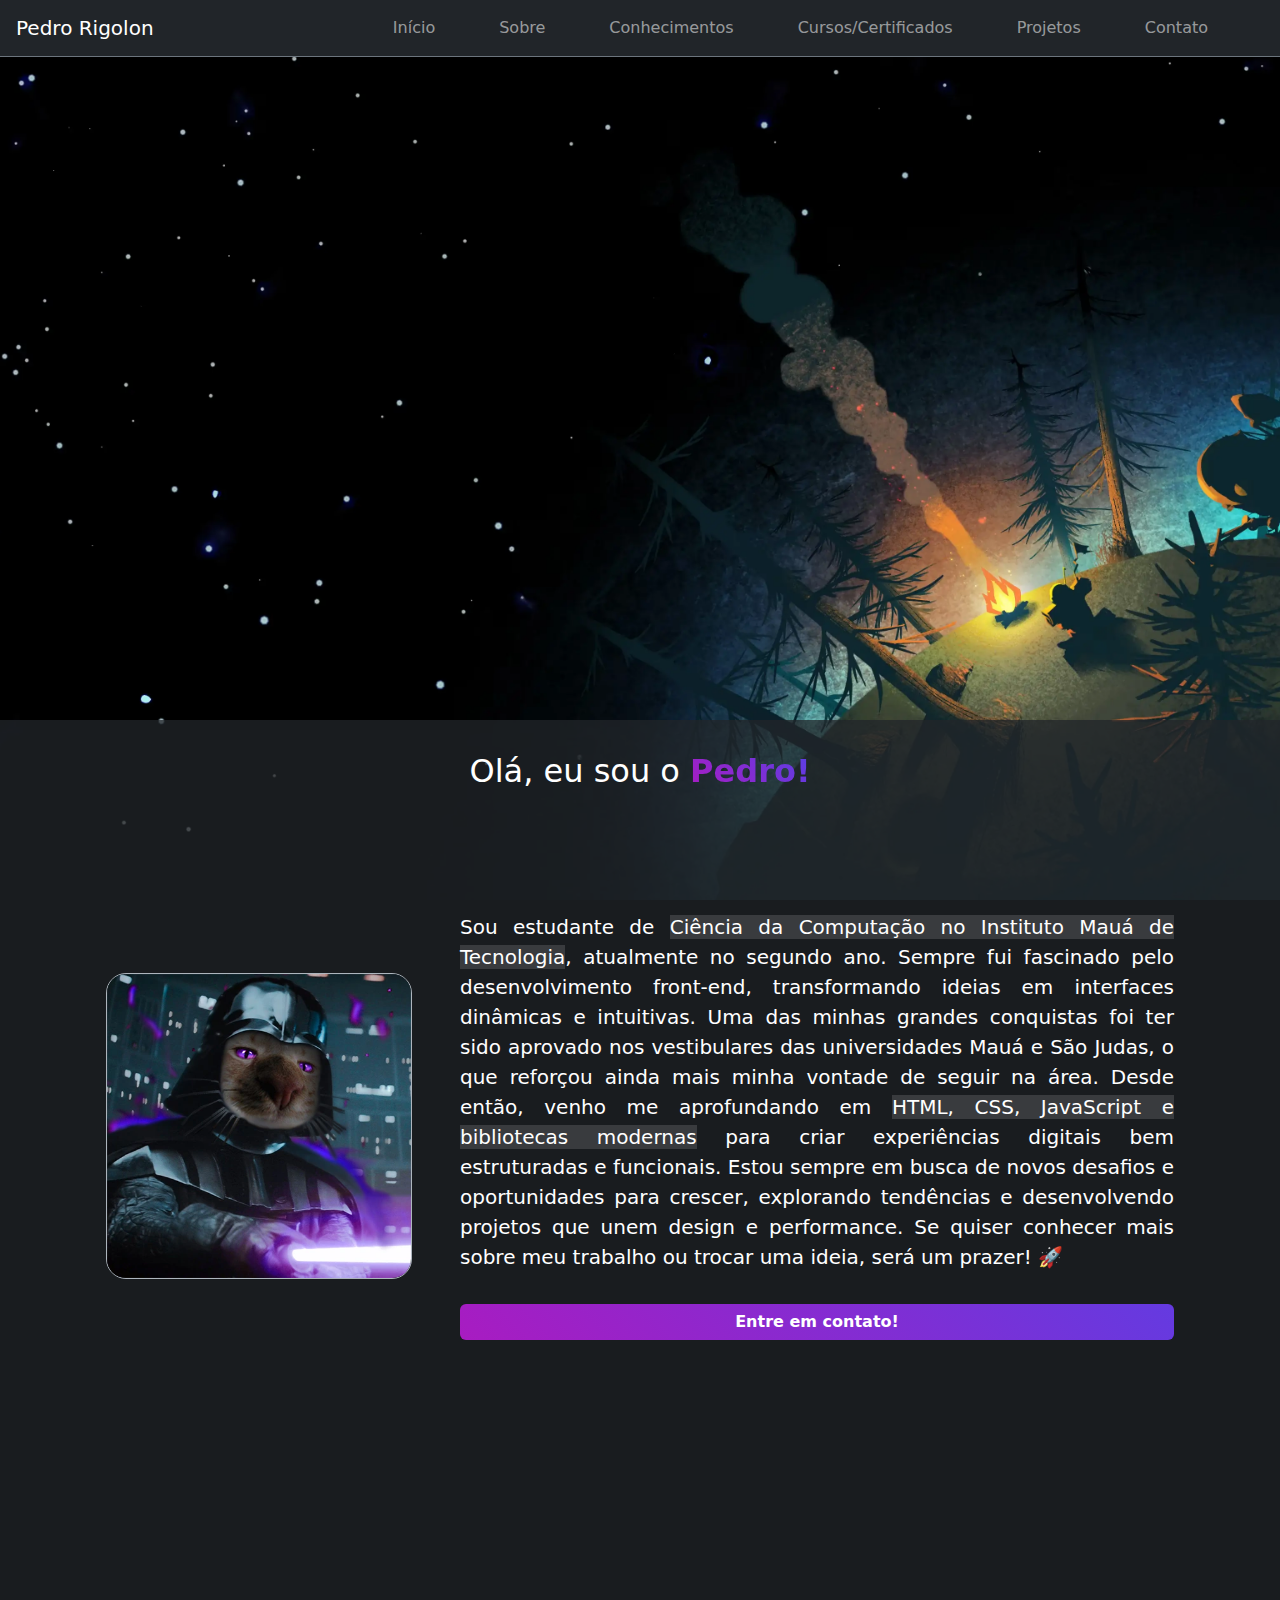
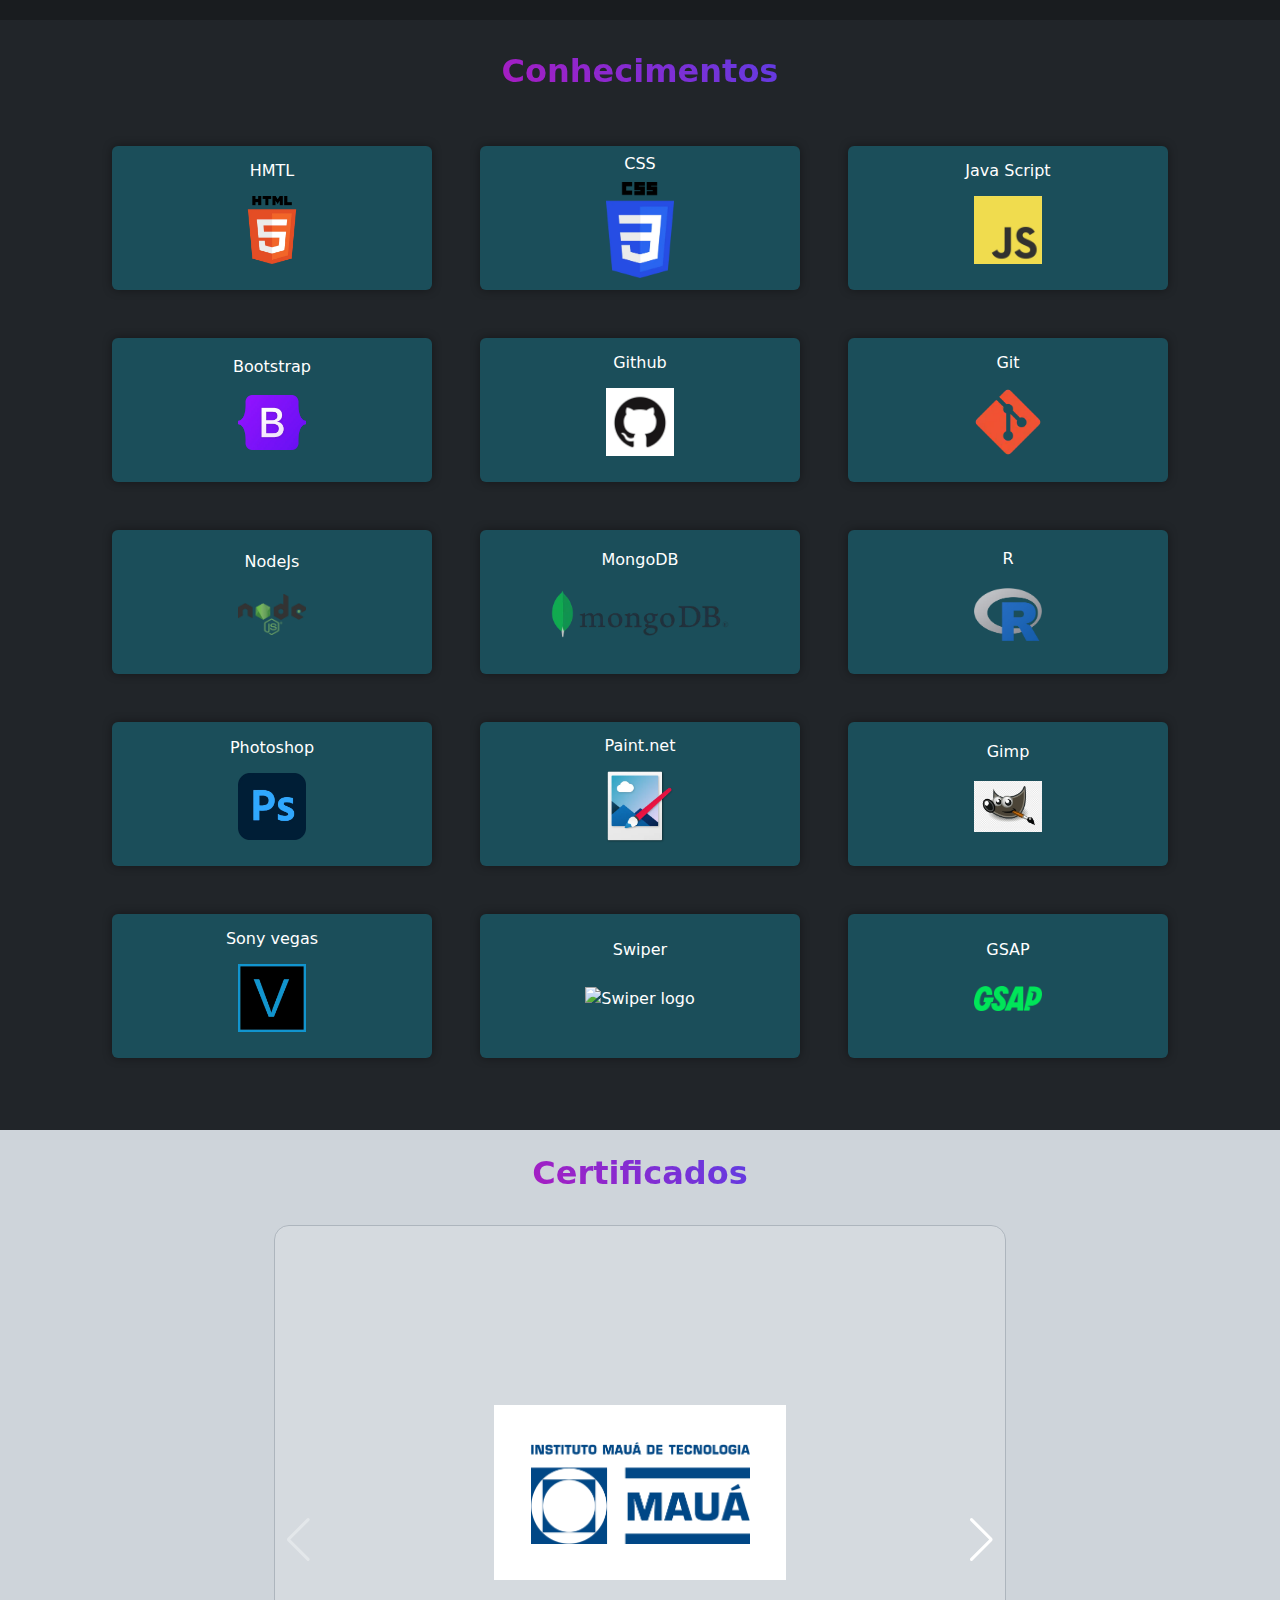
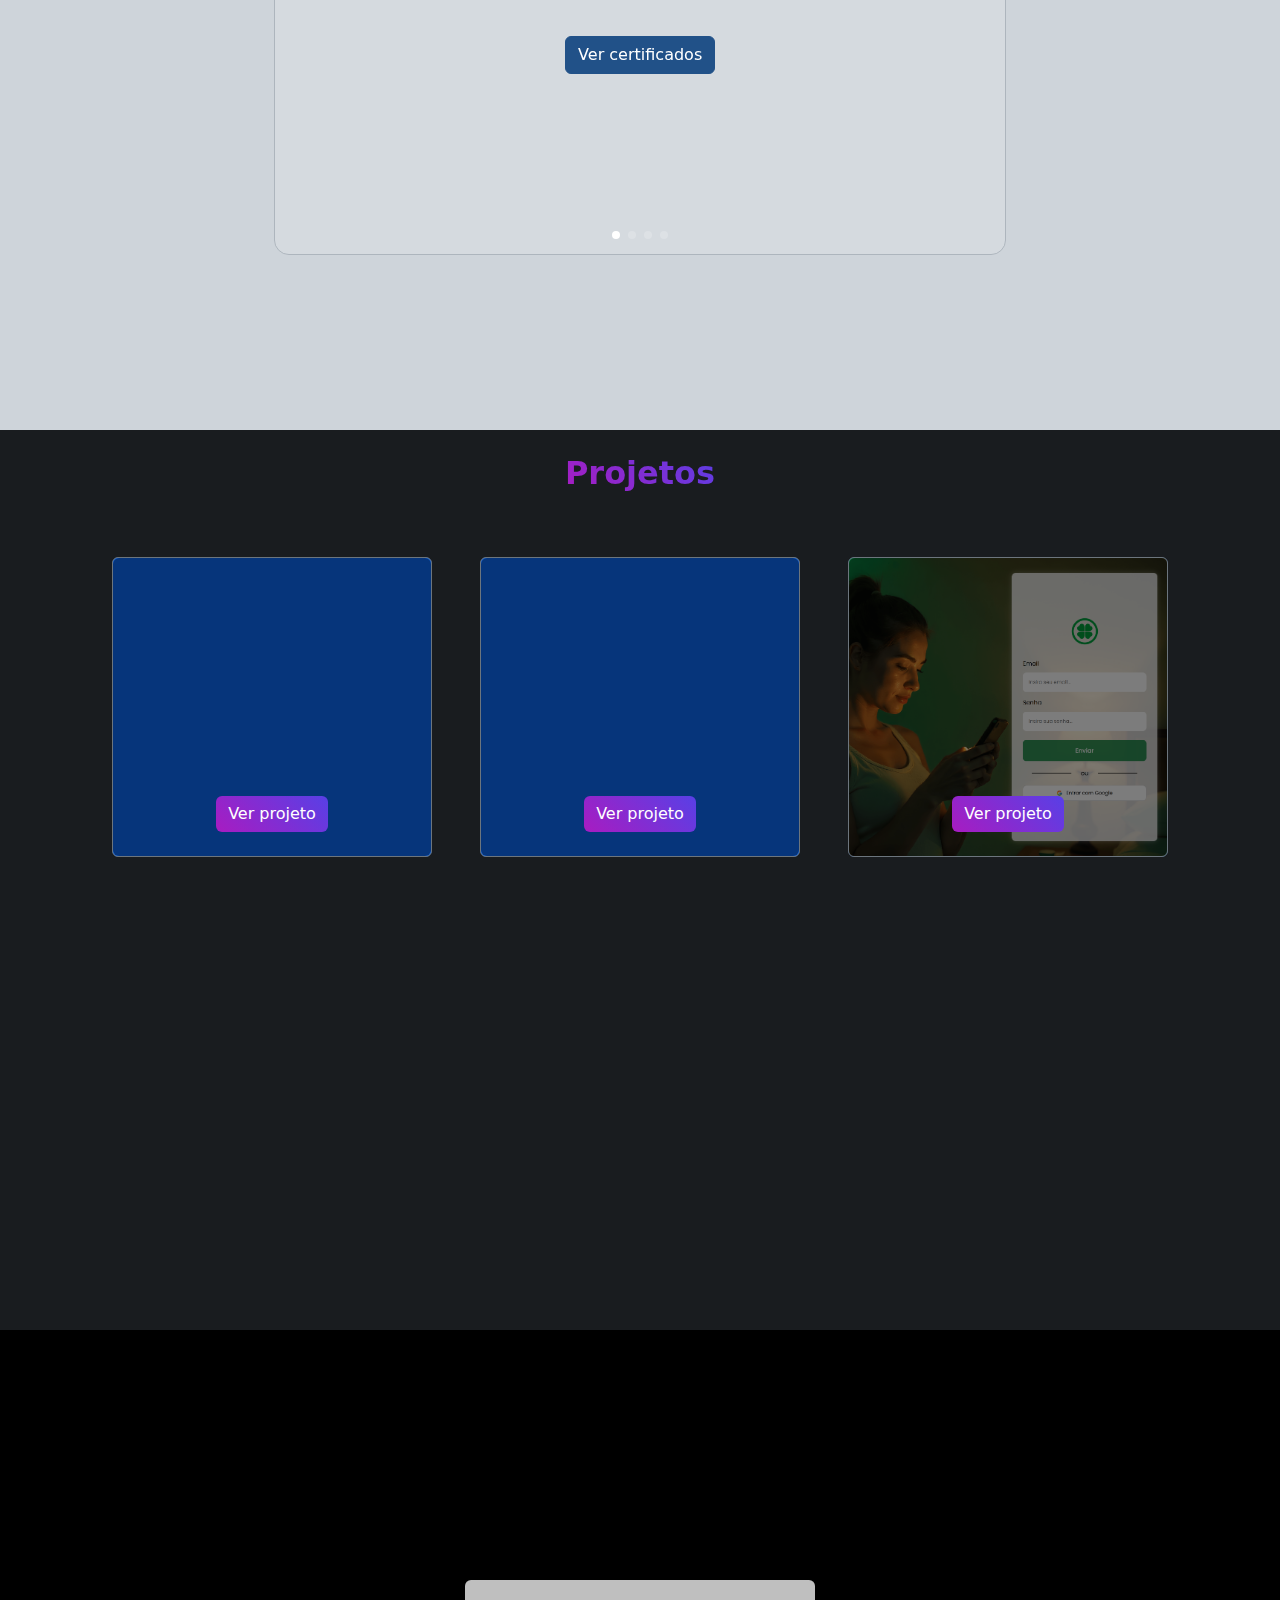
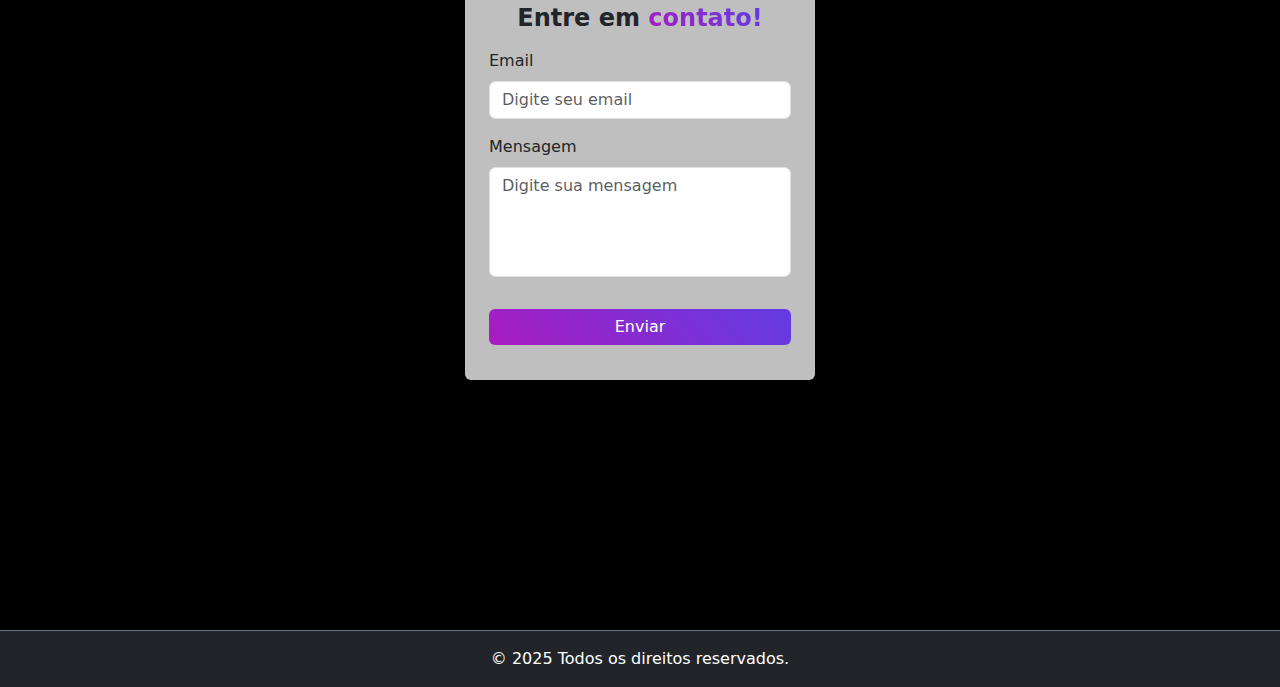
==== commit 9a668f36: "index.html, styles.css: adicionado projeto do modelo de login, com url e imagem certos" ====
--- a/index.html
+++ b/index.html
@@ -87,17 +87,17 @@
     
   <!--Conteudo CONHECIMENTO-->  
     <div class="container-fluid " id="knowledge">
-      <div class="row text-center py-4">
+      <div class="row bg-dark text-center py-4">
 
         <div class="col-12 mt-2">
           <h2 class="h2"><span class="main_headline">Conhecimentos</span></h2>
         </div>
 
-        
+        <!-- Nova linha dentro da coluna de 12 -->
         <div class="col-12 py-5">
           <div class="row justify-content-center align-items-center gap-3 gap-md-4 gap-lg-5" id="row2_knowledge">
             
-            <div class="shadow-box col-5 col-sm-4 col-md-3 rounded bg-info bg-opacity-50">
+            <div class="shadow-box col-5 col-sm-4 col-md-3 rounded bg-info bg-opacity-25">
               <div class="d-grid justify-self-center align-self-center">
               <p  class="fw-medium align-self-center mb-0">HMTL</p>
 
@@ -107,7 +107,7 @@
               </div>
             </div>
 
-            <div class="shadow-box col-5 col-sm-4 col-md-3 rounded bg-info bg-opacity-50">
+            <div class="shadow-box col-5 col-sm-4 col-md-3 rounded bg-info bg-opacity-25">
               <div class="d-grid justify-self-center align-self-center">
               <p  class="fw-medium align-self-center mb-0">CSS</p>
 
@@ -117,7 +117,7 @@
               </div>
             </div>
 
-            <div class="shadow-box col-5 col-sm-4 col-md-3 rounded bg-info bg-opacity-50">
+            <div class="shadow-box col-5 col-sm-4 col-md-3 rounded bg-info bg-opacity-25">
               <div class="d-grid justify-self-center align-self-center">
               <p  class="fw-medium align-self-center mb-0">Java Script</p>
 
@@ -127,7 +127,7 @@
               </div>
             </div>
 
-            <div class="shadow-box col-5 col-sm-4 col-md-3 rounded bg-info bg-opacity-50">
+            <div class="shadow-box col-5 col-sm-4 col-md-3 rounded bg-info bg-opacity-25">
               <div class="d-grid justify-self-center align-self-center">
               <p  class="fw-medium align-self-center mb-0">Bootstrap</p>
 
@@ -137,7 +137,7 @@
               </div>
             </div>
 
-            <div class="shadow-box col-5 col-sm-4 col-md-3 rounded bg-info bg-opacity-50">
+            <div class="shadow-box col-5 col-sm-4 col-md-3 rounded bg-info bg-opacity-25">
               <div class="d-grid justify-self-center align-self-center">
               <p  class="fw-medium align-self-center mb-0">Github</p>
 
@@ -147,7 +147,7 @@
               </div>
             </div>
 
-            <div class="shadow-box col-5 col-sm-4 col-md-3 rounded bg-info bg-opacity-50">
+            <div class="shadow-box col-5 col-sm-4 col-md-3 rounded bg-info bg-opacity-25">
               <div class="d-grid justify-self-center align-self-center">
               <p  class="fw-medium align-self-center mb-0">Git</p>
 
@@ -157,7 +157,7 @@
               </div>
             </div>
 
-            <div class="shadow-box col-5 col-sm-4 col-md-3 rounded bg-info bg-opacity-50">
+            <div class="shadow-box col-5 col-sm-4 col-md-3 rounded bg-info bg-opacity-25">
               <div class="d-grid justify-self-center align-self-center">
               <p  class="fw-medium align-self-center mb-0">NodeJs</p>
 
@@ -167,7 +167,7 @@
               </div>
             </div>
 
-            <div class="shadow-box col-5 col-sm-4 col-md-3 rounded bg-info bg-opacity-50">
+            <div class="shadow-box col-5 col-sm-4 col-md-3 rounded bg-info bg-opacity-25">
               <div class="d-grid justify-self-center align-self-center">
               <p  class="fw-medium align-self-center mb-0">MongoDB</p>
 
@@ -177,7 +177,7 @@
               </div>
             </div>
 
-            <div class=" shadow-box col-5 col-sm-4 col-md-3 rounded bg-info bg-opacity-50">
+            <div class=" shadow-box col-5 col-sm-4 col-md-3 rounded bg-info bg-opacity-25">
               <div class="d-grid justify-self-center align-self-center">
                 <p  class="fw-medium align-self-center mb-0">R</p>
 
@@ -188,7 +188,7 @@
               </div>
             </div>
 
-            <div class="shadow-box col-5 col-sm-4 col-md-3 rounded bg-info bg-opacity-50">
+            <div class="shadow-box col-5 col-sm-4 col-md-3 rounded bg-info bg-opacity-25">
                <div class="d-grid justify-self-center align-self-center">
               <p  class="fw-medium align-self-center mb-0">Photoshop</p>
 
@@ -198,7 +198,7 @@
               </div>
             </div>
 
-            <div class="shadow-box col-5 col-sm-4 col-md-3 rounded bg-info bg-opacity-50">
+            <div class="shadow-box col-5 col-sm-4 col-md-3 rounded bg-info bg-opacity-25">
               <div class="d-grid justify-self-center align-self-center">
               <p  class="fw-medium align-self-center mb-0">Paint.net</p>
 
@@ -208,7 +208,7 @@
               </div>
             </div>
 
-            <div class="shadow-box col-5 col-sm-4 col-md-3 rounded bg-info bg-opacity-50">
+            <div class="shadow-box col-5 col-sm-4 col-md-3 rounded bg-info bg-opacity-25">
               <div class="d-grid justify-self-center align-self-center">
               <p  class="fw-medium align-self-center mb-0">Gimp</p>
 
@@ -218,7 +218,7 @@
               </div>
             </div>
 
-            <div class="shadow-box col-5 col-sm-4 col-md-3 rounded bg-info bg-opacity-50">
+            <div class="shadow-box col-5 col-sm-4 col-md-3 rounded bg-info bg-opacity-25">
               <div class="d-grid justify-self-center align-self-center">
               <p  class="fw-medium align-self-center mb-0">Sony vegas</p>
 
@@ -228,7 +228,7 @@
               </div>
             </div>
 
-            <div class="shadow-box col-5 col-sm-4 col-md-3 rounded bg-info bg-opacity-50">
+            <div class="shadow-box col-5 col-sm-4 col-md-3 rounded bg-info bg-opacity-25">
               <div class="d-grid justify-self-center align-self-center">
               <p  class="fw-medium align-self-center mb-0">Swiper</p>
 
@@ -238,7 +238,7 @@
               </div>
             </div>
 
-            <div class="shadow-box col-5 col-sm-4 col-md-3 rounded bg-info bg-opacity-50">
+            <div class="shadow-box col-5 col-sm-4 col-md-3 rounded bg-info bg-opacity-25">
               <div class="d-grid justify-self-center align-self-center">
               <p  class="fw-medium align-self-center mb-0">GSAP</p>
 
@@ -315,6 +315,12 @@
             <div class="p-0 col-8 col-sm-6 col-md-4 col-xl-3 col-xxl-2 bg-primary rounded border border-secondary div-project div-project2">
               <div class="container-black rounded d-flex justify-content-center align-items-end">
                 <a href="https://pedrorigolon.github.io/rene-caram/" target="_blank" class="mb-4"><button class="btn btn-primary fw-normal">Ver projeto</button></a>
+              </div>
+            </div>
+
+            <div class="p-0 col-8 col-sm-6 col-md-4 col-xl-3 col-xxl-2 bg-primary rounded border border-secondary div-project div-project3">
+              <div class="container-black rounded d-flex justify-content-center align-items-end">
+                <a href="https://pedrorigolon.github.io/modelo-login/" target="_blank" class="mb-4"><button class="btn btn-primary fw-normal">Ver projeto</button></a>
               </div>
             </div>
 
--- a/CSS-JS-HTML/css/style.css
+++ b/CSS-JS-HTML/css/style.css
@@ -5,11 +5,6 @@
     padding: 0;
     box-sizing: border-box;
     color: white;
-}
-
-html{
-  scroll-padding-top: 3rem;
-  scroll-behavior: smooth;
 }
 
 body{
@@ -66,14 +61,6 @@
 .p-about{
   text-align: justify;
 
-}
-
-#certificates, #knowledge{
-  background-image: url(https://pedrorigolon.github.io/portfolio/video-imagens/webp/background/bg-galaxia.webp);
-  background-repeat: none;
-  background-position: center;
-  background-size: cover;
-  background-attachment: fixed;
 }
 
 
@@ -131,6 +118,8 @@
 /* DIV CONHECIMENTOS */    
 #knowledge{
   min-height: 100vh;
+  border-radius: 5%;
+  
 }
 
 
@@ -148,9 +137,12 @@
 
 /* CARROSEL SWIPER */  
 
-
-
 #certificates{
+  background-image: url(https://pedrorigolon.github.io/portfolio/video-imagens/webp/background/bg-galaxia.webp);
+  background-repeat: none;
+  background-position: center;
+  background-size: cover;
+  background-attachment: fixed;
   min-height: 100vh;
 }
 
@@ -261,6 +253,11 @@
 
 }
 
+.div-project3{
+  background-image: url(../../video-imagens/projeto-3.png);
+
+}
+
 .div-project:hover{
 
 background-position: 100% 100%;
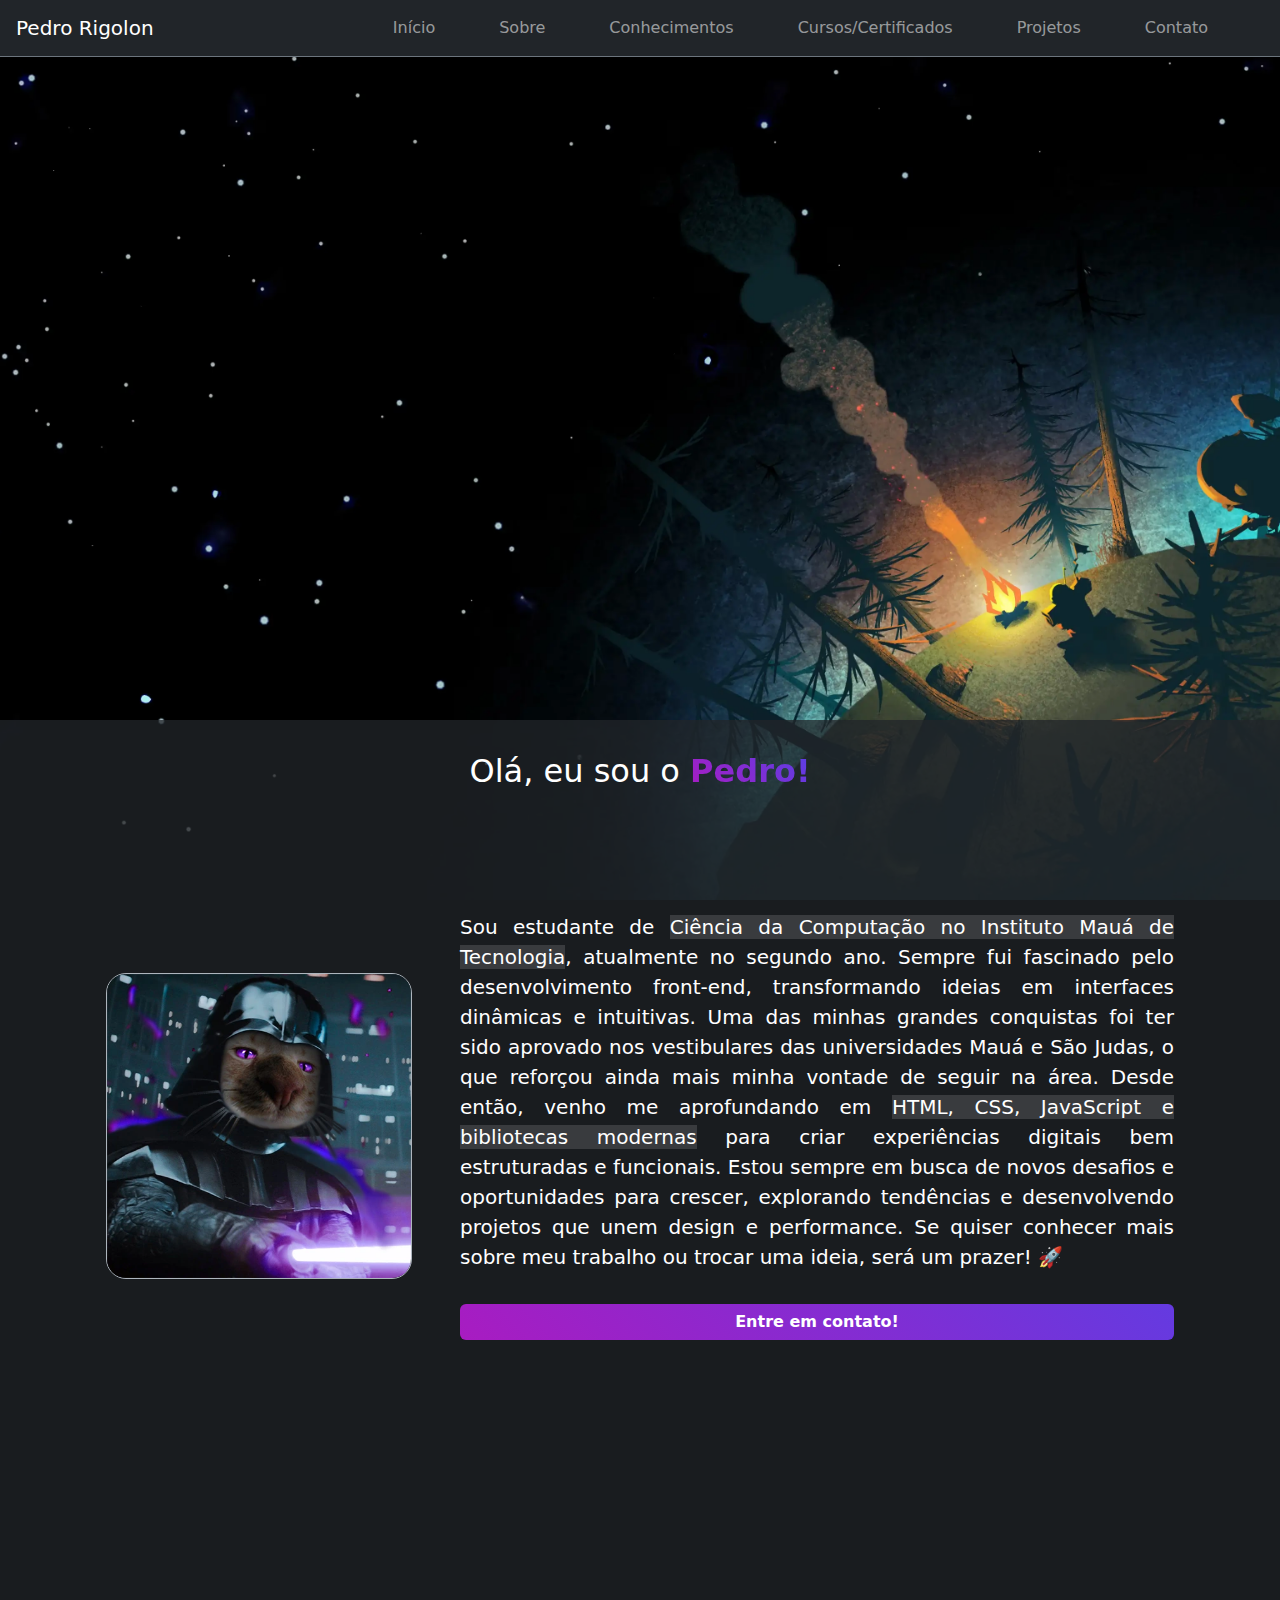
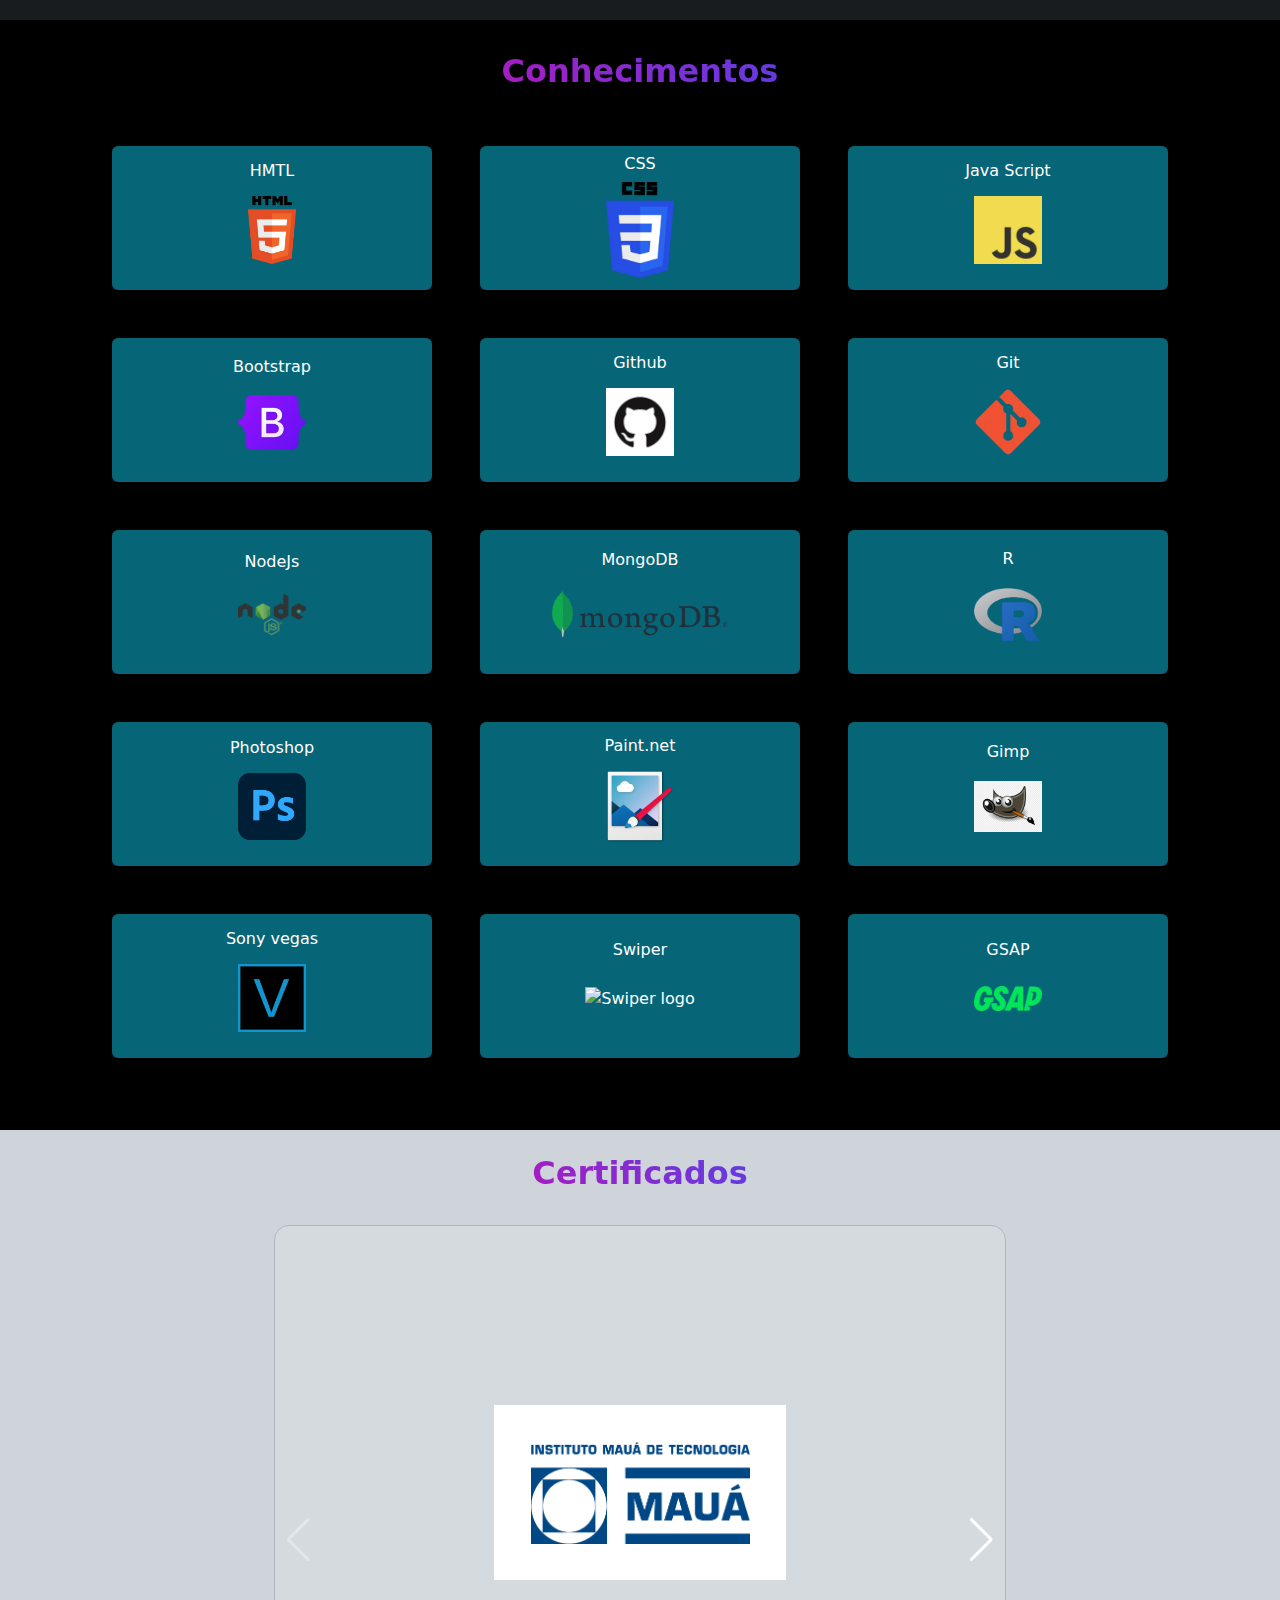
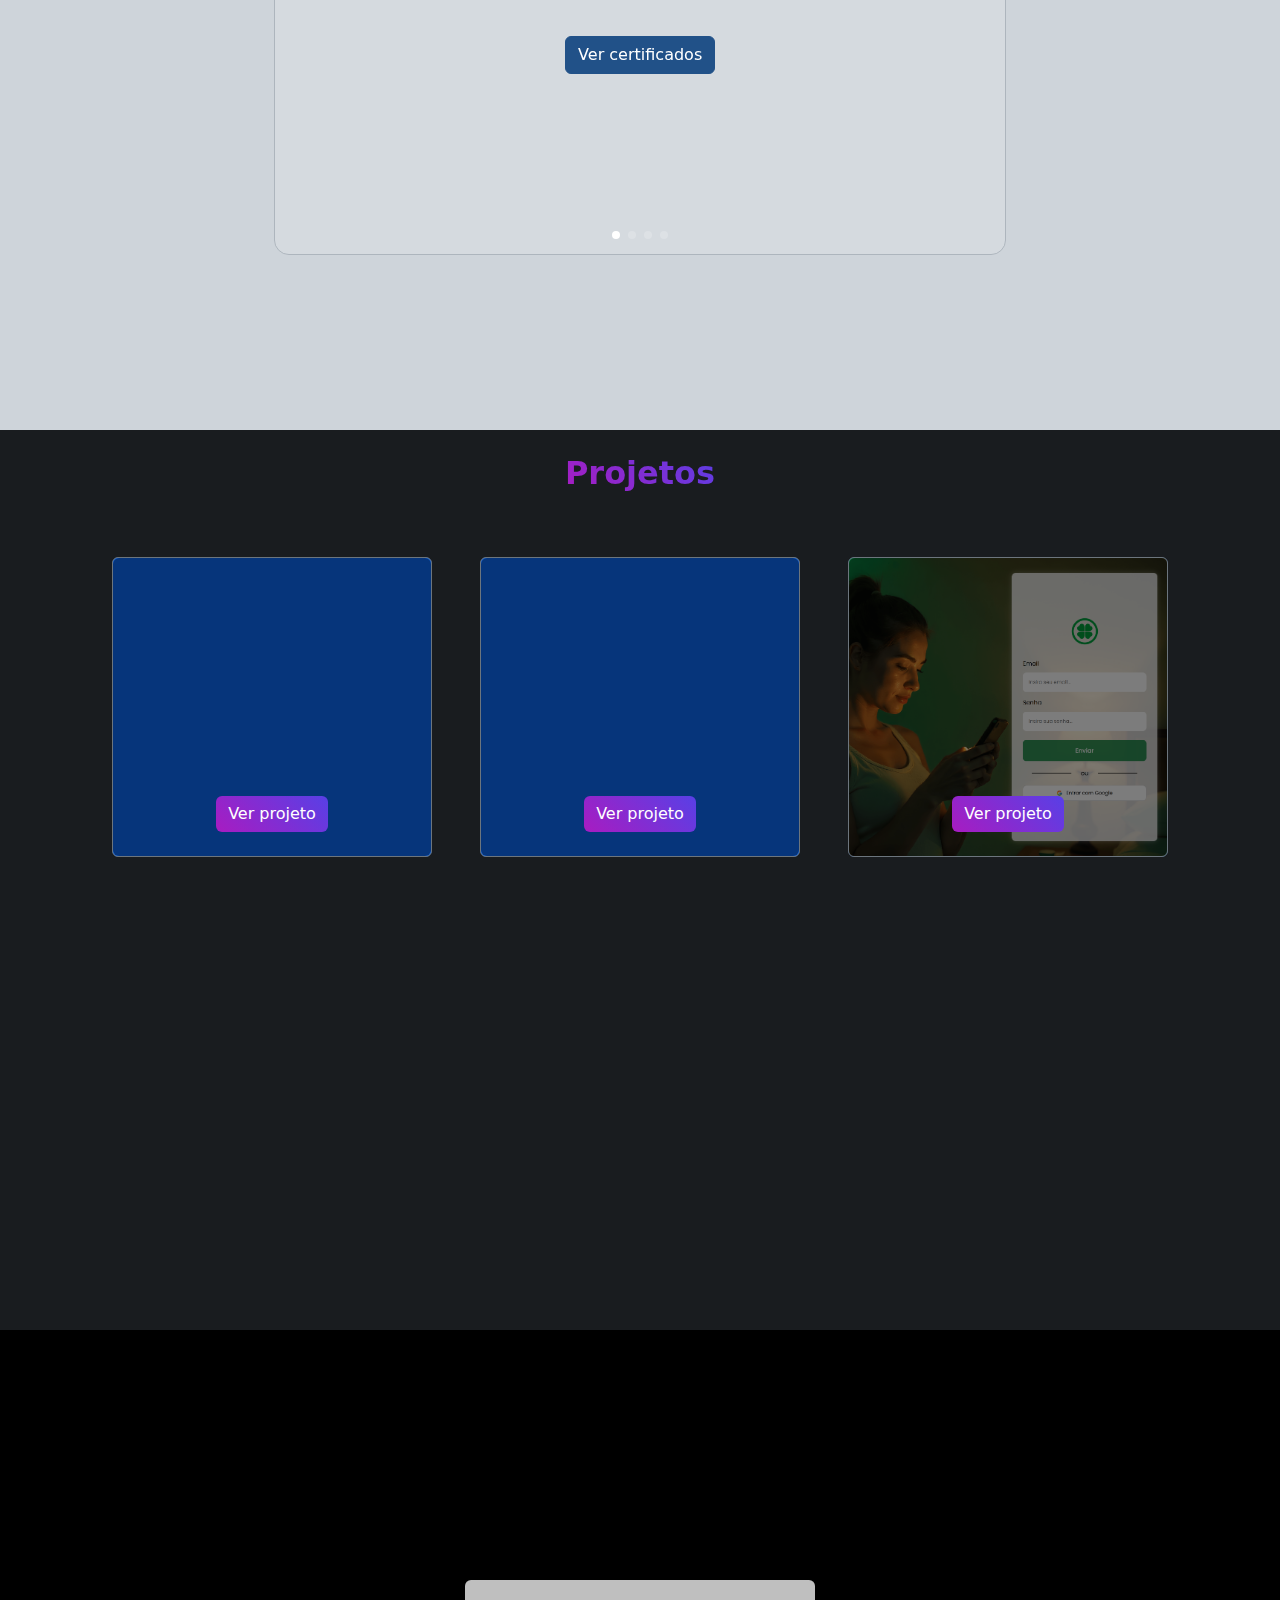
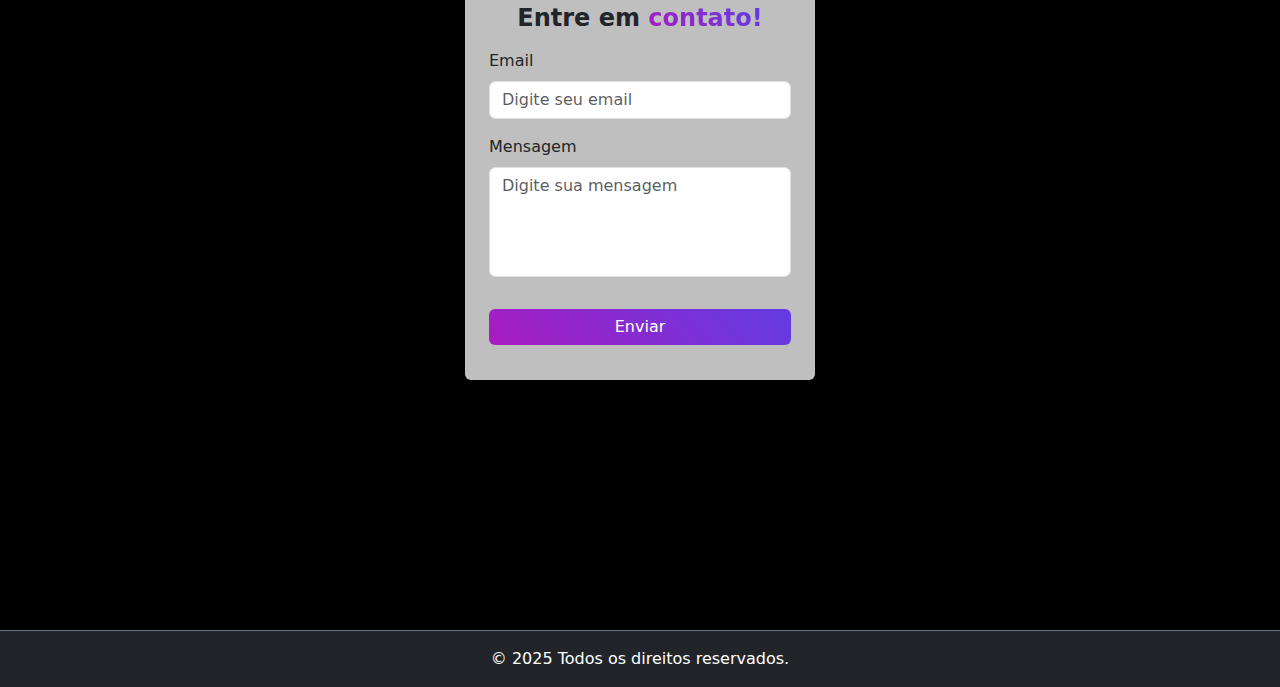
==== commit 5f8f1036: "commit do novo projeto do login apos git pull" ====
--- a/index.html
+++ b/index.html
@@ -87,17 +87,17 @@
     
   <!--Conteudo CONHECIMENTO-->  
     <div class="container-fluid " id="knowledge">
-      <div class="row bg-dark text-center py-4">
+      <div class="row text-center py-4">
 
         <div class="col-12 mt-2">
           <h2 class="h2"><span class="main_headline">Conhecimentos</span></h2>
         </div>
 
-        <!-- Nova linha dentro da coluna de 12 -->
+        
         <div class="col-12 py-5">
           <div class="row justify-content-center align-items-center gap-3 gap-md-4 gap-lg-5" id="row2_knowledge">
             
-            <div class="shadow-box col-5 col-sm-4 col-md-3 rounded bg-info bg-opacity-25">
+            <div class="shadow-box col-5 col-sm-4 col-md-3 rounded bg-info bg-opacity-50">
               <div class="d-grid justify-self-center align-self-center">
               <p  class="fw-medium align-self-center mb-0">HMTL</p>
 
@@ -107,7 +107,7 @@
               </div>
             </div>
 
-            <div class="shadow-box col-5 col-sm-4 col-md-3 rounded bg-info bg-opacity-25">
+            <div class="shadow-box col-5 col-sm-4 col-md-3 rounded bg-info bg-opacity-50">
               <div class="d-grid justify-self-center align-self-center">
               <p  class="fw-medium align-self-center mb-0">CSS</p>
 
@@ -117,7 +117,7 @@
               </div>
             </div>
 
-            <div class="shadow-box col-5 col-sm-4 col-md-3 rounded bg-info bg-opacity-25">
+            <div class="shadow-box col-5 col-sm-4 col-md-3 rounded bg-info bg-opacity-50">
               <div class="d-grid justify-self-center align-self-center">
               <p  class="fw-medium align-self-center mb-0">Java Script</p>
 
@@ -127,7 +127,7 @@
               </div>
             </div>
 
-            <div class="shadow-box col-5 col-sm-4 col-md-3 rounded bg-info bg-opacity-25">
+            <div class="shadow-box col-5 col-sm-4 col-md-3 rounded bg-info bg-opacity-50">
               <div class="d-grid justify-self-center align-self-center">
               <p  class="fw-medium align-self-center mb-0">Bootstrap</p>
 
@@ -137,7 +137,7 @@
               </div>
             </div>
 
-            <div class="shadow-box col-5 col-sm-4 col-md-3 rounded bg-info bg-opacity-25">
+            <div class="shadow-box col-5 col-sm-4 col-md-3 rounded bg-info bg-opacity-50">
               <div class="d-grid justify-self-center align-self-center">
               <p  class="fw-medium align-self-center mb-0">Github</p>
 
@@ -147,7 +147,7 @@
               </div>
             </div>
 
-            <div class="shadow-box col-5 col-sm-4 col-md-3 rounded bg-info bg-opacity-25">
+            <div class="shadow-box col-5 col-sm-4 col-md-3 rounded bg-info bg-opacity-50">
               <div class="d-grid justify-self-center align-self-center">
               <p  class="fw-medium align-self-center mb-0">Git</p>
 
@@ -157,7 +157,7 @@
               </div>
             </div>
 
-            <div class="shadow-box col-5 col-sm-4 col-md-3 rounded bg-info bg-opacity-25">
+            <div class="shadow-box col-5 col-sm-4 col-md-3 rounded bg-info bg-opacity-50">
               <div class="d-grid justify-self-center align-self-center">
               <p  class="fw-medium align-self-center mb-0">NodeJs</p>
 
@@ -167,7 +167,7 @@
               </div>
             </div>
 
-            <div class="shadow-box col-5 col-sm-4 col-md-3 rounded bg-info bg-opacity-25">
+            <div class="shadow-box col-5 col-sm-4 col-md-3 rounded bg-info bg-opacity-50">
               <div class="d-grid justify-self-center align-self-center">
               <p  class="fw-medium align-self-center mb-0">MongoDB</p>
 
@@ -177,7 +177,7 @@
               </div>
             </div>
 
-            <div class=" shadow-box col-5 col-sm-4 col-md-3 rounded bg-info bg-opacity-25">
+            <div class=" shadow-box col-5 col-sm-4 col-md-3 rounded bg-info bg-opacity-50">
               <div class="d-grid justify-self-center align-self-center">
                 <p  class="fw-medium align-self-center mb-0">R</p>
 
@@ -188,7 +188,7 @@
               </div>
             </div>
 
-            <div class="shadow-box col-5 col-sm-4 col-md-3 rounded bg-info bg-opacity-25">
+            <div class="shadow-box col-5 col-sm-4 col-md-3 rounded bg-info bg-opacity-50">
                <div class="d-grid justify-self-center align-self-center">
               <p  class="fw-medium align-self-center mb-0">Photoshop</p>
 
@@ -198,7 +198,7 @@
               </div>
             </div>
 
-            <div class="shadow-box col-5 col-sm-4 col-md-3 rounded bg-info bg-opacity-25">
+            <div class="shadow-box col-5 col-sm-4 col-md-3 rounded bg-info bg-opacity-50">
               <div class="d-grid justify-self-center align-self-center">
               <p  class="fw-medium align-self-center mb-0">Paint.net</p>
 
@@ -208,7 +208,7 @@
               </div>
             </div>
 
-            <div class="shadow-box col-5 col-sm-4 col-md-3 rounded bg-info bg-opacity-25">
+            <div class="shadow-box col-5 col-sm-4 col-md-3 rounded bg-info bg-opacity-50">
               <div class="d-grid justify-self-center align-self-center">
               <p  class="fw-medium align-self-center mb-0">Gimp</p>
 
@@ -218,7 +218,7 @@
               </div>
             </div>
 
-            <div class="shadow-box col-5 col-sm-4 col-md-3 rounded bg-info bg-opacity-25">
+            <div class="shadow-box col-5 col-sm-4 col-md-3 rounded bg-info bg-opacity-50">
               <div class="d-grid justify-self-center align-self-center">
               <p  class="fw-medium align-self-center mb-0">Sony vegas</p>
 
@@ -228,7 +228,7 @@
               </div>
             </div>
 
-            <div class="shadow-box col-5 col-sm-4 col-md-3 rounded bg-info bg-opacity-25">
+            <div class="shadow-box col-5 col-sm-4 col-md-3 rounded bg-info bg-opacity-50">
               <div class="d-grid justify-self-center align-self-center">
               <p  class="fw-medium align-self-center mb-0">Swiper</p>
 
@@ -238,7 +238,7 @@
               </div>
             </div>
 
-            <div class="shadow-box col-5 col-sm-4 col-md-3 rounded bg-info bg-opacity-25">
+            <div class="shadow-box col-5 col-sm-4 col-md-3 rounded bg-info bg-opacity-50">
               <div class="d-grid justify-self-center align-self-center">
               <p  class="fw-medium align-self-center mb-0">GSAP</p>
 
--- a/CSS-JS-HTML/css/style.css
+++ b/CSS-JS-HTML/css/style.css
@@ -5,6 +5,11 @@
     padding: 0;
     box-sizing: border-box;
     color: white;
+}
+
+html{
+  scroll-padding-top: 3rem;
+  scroll-behavior: smooth;
 }
 
 body{
@@ -61,6 +66,14 @@
 .p-about{
   text-align: justify;
 
+}
+
+#certificates, #knowledge{
+  background-image: url(https://pedrorigolon.github.io/portfolio/video-imagens/webp/background/bg-galaxia.webp);
+  background-repeat: none;
+  background-position: center;
+  background-size: cover;
+  background-attachment: fixed;
 }
 
 
@@ -118,8 +131,6 @@
 /* DIV CONHECIMENTOS */    
 #knowledge{
   min-height: 100vh;
-  border-radius: 5%;
-  
 }
 
 
@@ -137,12 +148,9 @@
 
 /* CARROSEL SWIPER */  
 
+
+
 #certificates{
-  background-image: url(https://pedrorigolon.github.io/portfolio/video-imagens/webp/background/bg-galaxia.webp);
-  background-repeat: none;
-  background-position: center;
-  background-size: cover;
-  background-attachment: fixed;
   min-height: 100vh;
 }
 
